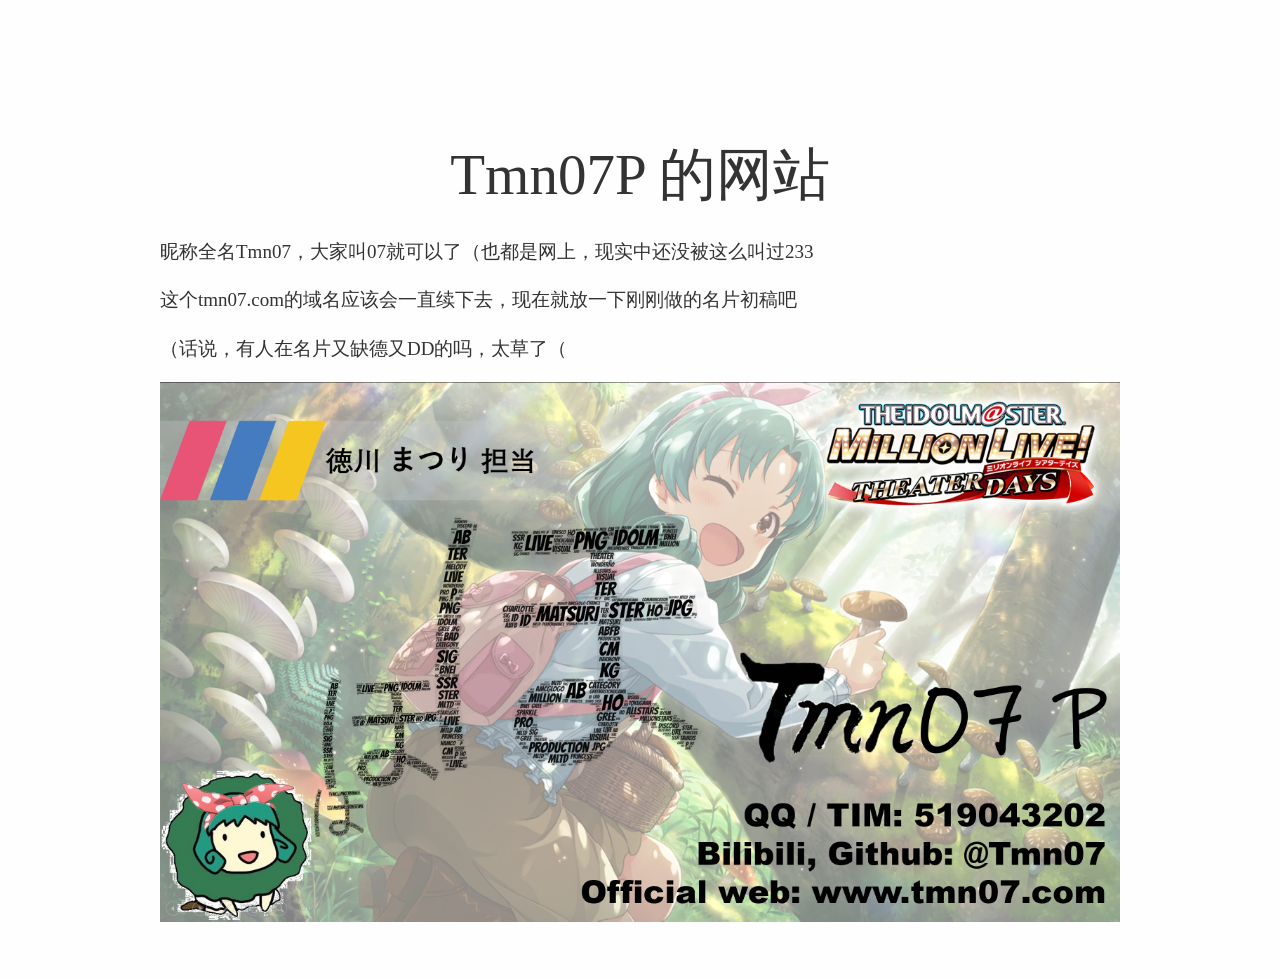
==== index.html @ e7d02a07 "about Tmn07P" ====
<!doctype html>
<html>
<head>
<meta charset='UTF-8'><meta name='viewport' content='width=device-width initial-scale=1'>
<title>README</title><style type='text/css'>html {overflow-x: initial !important;}:root { --bg-color:#ffffff; --text-color:#333333; --select-text-bg-color:#B5D6FC; --select-text-font-color:auto; --monospace:"Lucida Console",Consolas,"Courier",monospace; }
html { font-size: 14px; background-color: var(--bg-color); color: var(--text-color); font-family: "Helvetica Neue", Helvetica, Arial, sans-serif; -webkit-font-smoothing: antialiased; }
body { margin: 0px; padding: 0px; height: auto; bottom: 0px; top: 0px; left: 0px; right: 0px; font-size: 1rem; line-height: 1.42857; overflow-x: hidden; background: inherit; }
iframe { margin: auto; }
a.url { word-break: break-all; }
a:active, a:hover { outline: 0px; }
.in-text-selection, ::selection { text-shadow: none; background: var(--select-text-bg-color); color: var(--select-text-font-color); }
#write { margin: 0px auto; height: auto; width: inherit; word-break: normal; word-wrap: break-word; position: relative; white-space: normal; overflow-x: visible; padding-top: 40px; }
#write.first-line-indent p { text-indent: 2em; }
#write.first-line-indent li p, #write.first-line-indent p * { text-indent: 0px; }
#write.first-line-indent li { margin-left: 2em; }
.for-image #write { padding-left: 8px; padding-right: 8px; }
body.typora-export { padding-left: 30px; padding-right: 30px; }
.typora-export .footnote-line, .typora-export li, .typora-export p { white-space: pre-wrap; }
@media screen and (max-width: 500px) {
  body.typora-export { padding-left: 0px; padding-right: 0px; }
  .CodeMirror-sizer { margin-left: 0px !important; }
  .CodeMirror-gutters { display: none !important; }
}
#write li > figure:first-child { margin-top: -20px; }
#write ol, #write ul { position: relative; }
img { max-width: 100%; vertical-align: middle; }
button, input, select, textarea { color: inherit; font-style: inherit; font-variant: inherit; font-weight: inherit; font-stretch: inherit; font-size: inherit; line-height: inherit; font-family: inherit; }
input[type="checkbox"], input[type="radio"] { line-height: normal; padding: 0px; }
*, ::after, ::before { box-sizing: border-box; }
#write h1, #write h2, #write h3, #write h4, #write h5, #write h6, #write p, #write pre { width: inherit; }
#write h1, #write h2, #write h3, #write h4, #write h5, #write h6, #write p { position: relative; }
h1, h2, h3, h4, h5, h6 { break-after: avoid-page; break-inside: avoid; orphans: 2; }
p { orphans: 4; }
h1 { font-size: 2rem; }
h2 { font-size: 1.8rem; }
h3 { font-size: 1.6rem; }
h4 { font-size: 1.4rem; }
h5 { font-size: 1.2rem; }
h6 { font-size: 1rem; }
.md-math-block, .md-rawblock, h1, h2, h3, h4, h5, h6, p { margin-top: 1rem; margin-bottom: 1rem; }
.hidden { display: none; }
.md-blockmeta { color: rgb(204, 204, 204); font-weight: 700; font-style: italic; }
a { cursor: pointer; }
sup.md-footnote { padding: 2px 4px; background-color: rgba(238, 238, 238, 0.7); color: rgb(85, 85, 85); border-radius: 4px; cursor: pointer; }
sup.md-footnote a, sup.md-footnote a:hover { color: inherit; text-transform: inherit; text-decoration: inherit; }
#write input[type="checkbox"] { cursor: pointer; width: inherit; height: inherit; }
figure { overflow-x: auto; margin: 1.2em 0px; max-width: calc(100% + 16px); padding: 0px; }
figure > table { margin: 0px !important; }
tr { break-inside: avoid; break-after: auto; }
thead { display: table-header-group; }
table { border-collapse: collapse; border-spacing: 0px; width: 100%; overflow: auto; break-inside: auto; text-align: left; }
table.md-table td { min-width: 32px; }
.CodeMirror-gutters { border-right: 0px; background-color: inherit; }
.CodeMirror { text-align: left; }
.CodeMirror-placeholder { opacity: 0.3; }
.CodeMirror pre { padding: 0px 4px; }
.CodeMirror-lines { padding: 0px; }
div.hr:focus { cursor: none; }
#write pre { white-space: pre-wrap; }
#write.fences-no-line-wrapping pre { white-space: pre; }
#write pre.ty-contain-cm { white-space: normal; }
.CodeMirror-gutters { margin-right: 4px; }
.md-fences { font-size: 0.9rem; display: block; break-inside: avoid; text-align: left; overflow: visible; white-space: pre; background: inherit; position: relative !important; }
.md-diagram-panel { width: 100%; margin-top: 10px; text-align: center; padding-top: 0px; padding-bottom: 8px; overflow-x: auto; }
#write .md-fences.mock-cm { white-space: pre-wrap; }
.md-fences.md-fences-with-lineno { padding-left: 0px; }
#write.fences-no-line-wrapping .md-fences.mock-cm { white-space: pre; overflow-x: auto; }
.md-fences.mock-cm.md-fences-with-lineno { padding-left: 8px; }
.CodeMirror-line, twitterwidget { break-inside: avoid; }
.footnotes { opacity: 0.8; font-size: 0.9rem; margin-top: 1em; margin-bottom: 1em; }
.footnotes + .footnotes { margin-top: 0px; }
.md-reset { margin: 0px; padding: 0px; border: 0px; outline: 0px; vertical-align: top; background: 0px 0px; text-decoration: none; text-shadow: none; float: none; position: static; width: auto; height: auto; white-space: nowrap; cursor: inherit; -webkit-tap-highlight-color: transparent; line-height: normal; font-weight: 400; text-align: left; box-sizing: content-box; direction: ltr; }
li div { padding-top: 0px; }
blockquote { margin: 1rem 0px; }
li .mathjax-block, li p { margin: 0.5rem 0px; }
li { margin: 0px; position: relative; }
blockquote > :last-child { margin-bottom: 0px; }
blockquote > :first-child, li > :first-child { margin-top: 0px; }
.footnotes-area { color: rgb(136, 136, 136); margin-top: 0.714rem; padding-bottom: 0.143rem; white-space: normal; }
#write .footnote-line { white-space: pre-wrap; }
@media print {
  body, html { border: 1px solid transparent; height: 99%; break-after: avoid; break-before: avoid; }
  #write { margin-top: 0px; padding-top: 0px; border-color: transparent !important; }
  .typora-export * { -webkit-print-color-adjust: exact; }
  html.blink-to-pdf { font-size: 13px; }
  .typora-export #write { padding-left: 32px; padding-right: 32px; padding-bottom: 0px; break-after: avoid; }
  .typora-export #write::after { height: 0px; }
  @page { margin: 20mm 0px; }
}
.footnote-line { margin-top: 0.714em; font-size: 0.7em; }
a img, img a { cursor: pointer; }
pre.md-meta-block { font-size: 0.8rem; min-height: 0.8rem; white-space: pre-wrap; background: rgb(204, 204, 204); display: block; overflow-x: hidden; }
p > .md-image:only-child:not(.md-img-error) img, p > img:only-child { display: block; margin: auto; }
p > .md-image:only-child { display: inline-block; width: 100%; }
#write .MathJax_Display { margin: 0.8em 0px 0px; }
.md-math-block { width: 100%; }
.md-math-block:not(:empty)::after { display: none; }
[contenteditable="true"]:active, [contenteditable="true"]:focus { outline: 0px; box-shadow: none; }
.md-task-list-item { position: relative; list-style-type: none; }
.task-list-item.md-task-list-item { padding-left: 0px; }
.md-task-list-item > input { position: absolute; top: 0px; left: 0px; margin-left: -1.2em; margin-top: calc(1em - 10px); }
.math { font-size: 1rem; }
.md-toc { min-height: 3.58rem; position: relative; font-size: 0.9rem; border-radius: 10px; }
.md-toc-content { position: relative; margin-left: 0px; }
.md-toc-content::after, .md-toc::after { display: none; }
.md-toc-item { display: block; color: rgb(65, 131, 196); }
.md-toc-item a { text-decoration: none; }
.md-toc-inner:hover { text-decoration: underline; }
.md-toc-inner { display: inline-block; cursor: pointer; }
.md-toc-h1 .md-toc-inner { margin-left: 0px; font-weight: 700; }
.md-toc-h2 .md-toc-inner { margin-left: 2em; }
.md-toc-h3 .md-toc-inner { margin-left: 4em; }
.md-toc-h4 .md-toc-inner { margin-left: 6em; }
.md-toc-h5 .md-toc-inner { margin-left: 8em; }
.md-toc-h6 .md-toc-inner { margin-left: 10em; }
@media screen and (max-width: 48em) {
  .md-toc-h3 .md-toc-inner { margin-left: 3.5em; }
  .md-toc-h4 .md-toc-inner { margin-left: 5em; }
  .md-toc-h5 .md-toc-inner { margin-left: 6.5em; }
  .md-toc-h6 .md-toc-inner { margin-left: 8em; }
}
a.md-toc-inner { font-size: inherit; font-style: inherit; font-weight: inherit; line-height: inherit; }
.footnote-line a:not(.reversefootnote) { color: inherit; }
.md-attr { display: none; }
.md-fn-count::after { content: "."; }
code, pre, samp, tt { font-family: var(--monospace); }
kbd { margin: 0px 0.1em; padding: 0.1em 0.6em; font-size: 0.8em; color: rgb(36, 39, 41); background: rgb(255, 255, 255); border: 1px solid rgb(173, 179, 185); border-radius: 3px; box-shadow: rgba(12, 13, 14, 0.2) 0px 1px 0px, rgb(255, 255, 255) 0px 0px 0px 2px inset; white-space: nowrap; vertical-align: middle; }
.md-comment { color: rgb(162, 127, 3); opacity: 0.8; font-family: var(--monospace); }
code { text-align: left; vertical-align: initial; }
a.md-print-anchor { white-space: pre !important; border-width: initial !important; border-style: none !important; border-color: initial !important; display: inline-block !important; position: absolute !important; width: 1px !important; right: 0px !important; outline: 0px !important; background: 0px 0px !important; text-decoration: initial !important; text-shadow: initial !important; }
.md-inline-math .MathJax_SVG .noError { display: none !important; }
.html-for-mac .inline-math-svg .MathJax_SVG { vertical-align: 0.2px; }
.md-math-block .MathJax_SVG_Display { text-align: center; margin: 0px; position: relative; text-indent: 0px; max-width: none; max-height: none; min-height: 0px; min-width: 100%; width: auto; overflow-y: hidden; display: block !important; }
.MathJax_SVG_Display, .md-inline-math .MathJax_SVG_Display { width: auto; margin: inherit; display: inline-block !important; }
.MathJax_SVG .MJX-monospace { font-family: var(--monospace); }
.MathJax_SVG .MJX-sans-serif { font-family: sans-serif; }
.MathJax_SVG { display: inline; font-style: normal; font-weight: 400; line-height: normal; zoom: 90%; text-indent: 0px; text-align: left; text-transform: none; letter-spacing: normal; word-spacing: normal; word-wrap: normal; white-space: nowrap; float: none; direction: ltr; max-width: none; max-height: none; min-width: 0px; min-height: 0px; border: 0px; padding: 0px; margin: 0px; }
.MathJax_SVG * { transition: none; }
.MathJax_SVG_Display svg { vertical-align: middle !important; margin-bottom: 0px !important; }
.os-windows.monocolor-emoji .md-emoji { font-family: "Segoe UI Symbol", sans-serif; }
.md-diagram-panel > svg { max-width: 100%; }
[lang="mermaid"] svg, [lang="flow"] svg { max-width: 100%; }
[lang="mermaid"] .node text { font-size: 1rem; }
table tr th { border-bottom: 0px; }
video { max-width: 100%; display: block; margin: 0px auto; }
iframe { max-width: 100%; width: 100%; border: none; }
.highlight td, .highlight tr { border: 0px; }


html { font-size: 19px; }
html, body { margin: auto; background: rgb(254, 254, 254); }
body { font-family: Vollkorn, Palatino, Times; color: rgb(51, 51, 51); line-height: 1.4; text-align: justify; }
#write { max-width: 960px; margin: 0px auto 2em; line-height: 1.53; padding-top: 40px; }
#write > h1:first-child, h1 { margin-top: 1.6em; font-weight: normal; }
h1 { font-size: 3em; }
h2 { margin-top: 2em; font-weight: normal; }
h3 { font-weight: normal; font-style: italic; margin-top: 3em; }
h1, h2, h3 { text-align: center; }
h2::after { border-bottom: 1px solid rgb(47, 47, 47); content: ""; width: 100px; display: block; margin: 0px auto; height: 1px; }
h1 + h2, h2 + h3 { margin-top: 0.83em; }
p, .mathjax-block { margin-top: 0px; }
ul { list-style: square; padding-left: 1.2em; }
ol { padding-left: 1.2em; }
blockquote { margin-left: 1em; padding-left: 1em; border-left: 1px solid rgb(221, 221, 221); }
code, pre { font-family: Consolas, Menlo, Monaco, monospace, serif; font-size: 0.9em; background: white; }
.md-fences { margin-left: 1em; padding-left: 1em; border: 1px solid rgb(221, 221, 221); padding-bottom: 8px; padding-top: 6px; margin-bottom: 1.5em; }
a { color: rgb(36, 132, 193); text-decoration: none; }
a:hover { text-decoration: underline; }
a img { border: none; }
h1 a, h1 a:hover { color: rgb(51, 51, 51); text-decoration: none; }
hr { color: rgb(221, 221, 221); height: 1px; margin: 2em 0px; border-top: 1px solid rgb(221, 221, 221); border-bottom: none; border-left: 0px; border-right: 0px; }
.ty-table-edit { background: rgb(237, 237, 237); padding-top: 4px; }
table { margin-bottom: 1.33333rem; }
table th, table td { padding: 8px; line-height: 1.33333rem; vertical-align: top; border-top: 1px solid rgb(221, 221, 221); }
table th { font-weight: bold; }
table thead th { vertical-align: bottom; }
table caption + thead tr:first-child th, table caption + thead tr:first-child td, table colgroup + thead tr:first-child th, table colgroup + thead tr:first-child td, table thead:first-child tr:first-child th, table thead:first-child tr:first-child td { border-top: 0px; }
table tbody + tbody { border-top: 2px solid rgb(221, 221, 221); }
.task-list { padding: 0px; }
.md-task-list-item { padding-left: 1.6rem; }
.md-task-list-item > input::before { content: "√"; display: inline-block; width: 1.33333rem; height: 1.6rem; vertical-align: middle; text-align: center; color: rgb(221, 221, 221); background-color: rgb(254, 254, 254); }
.md-task-list-item > input:checked::before, .md-task-list-item > input[checked]::before { color: inherit; }
.md-tag { color: inherit; font-style: inherit; font-variant: inherit; font-weight: inherit; font-stretch: inherit; font-size: inherit; line-height: inherit; font-family: inherit; }
#write pre.md-meta-block { min-height: 35px; padding: 0.5em 1em; }
#write pre.md-meta-block { white-space: pre; background: rgb(248, 248, 248); border-width: 0px 30px; border-top-style: initial; border-bottom-style: initial; border-top-color: initial; border-bottom-color: initial; border-image: initial; color: rgb(153, 153, 153); width: 100vw; max-width: calc(100% + 60px); margin-left: -30px; border-left-style: solid; border-left-color: rgb(248, 248, 248); border-right-style: solid; border-right-color: rgb(248, 248, 248); margin-bottom: 2em; margin-top: -1.33333rem; padding-top: 26px; padding-bottom: 10px; line-height: 1.8em; font-size: 0.76em; padding-left: 0px; }
.md-img-error.md-image > .md-meta { vertical-align: bottom; }
#write > h5.md-focus::before { top: 2px; }
.md-toc { margin-top: 40px; }
.md-toc-content { padding-bottom: 20px; }
.outline-expander::before { color: inherit; font-size: 14px; top: auto; content: ""; font-family: FontAwesome; }
.outline-expander:hover::before, .outline-item-open > .outline-item > .outline-expander::before { content: ""; }
#typora-source { font-family: Courier, monospace; color: rgb(106, 106, 106); }
.html-for-mac #typora-sidebar { box-shadow: rgba(0, 0, 0, 0.176) 0px 6px 12px; }
.cm-s-typora-default .cm-header, .cm-s-typora-default .cm-property, .CodeMirror.cm-s-typora-default div.CodeMirror-cursor { color: rgb(66, 139, 202); }
.cm-s-typora-default .cm-atom, .cm-s-typora-default .cm-number { color: rgb(119, 119, 119); }
.typora-node .file-list-item-parent-loc, .typora-node .file-list-item-time, .typora-node .file-list-item-summary { font-family: arial, sans-serif; }
.md-task-list-item > input { margin-left: -1.3em; margin-top: calc(1rem - 12px); }
.md-mathjax-midline { background: rgb(250, 250, 250); }
.md-fences .code-tooltip { bottom: -2em !important; }
.dropdown-menu .divider { border-color: rgb(229, 229, 229); }





 .typora-export li, .typora-export p, .typora-export,  .footnote-line {white-space: normal;} 
</style>
</head>
<body class='typora-export os-windows' >
<div  id='write'  class = 'is-node'><h1><a name='header-n0' class='md-header-anchor '></a>Tmn07P 的网站</h1><p>昵称全名Tmn07，大家叫07就可以了（也都是网上，现实中还没被这么叫过233</p><p>这个tmn07.com的域名应该会一直续下去，现在就放一下刚刚做的名片初稿吧</p><p>（话说，有人在名片又缺德又DD的吗，太草了（</p><p><img src='./0.png' alt='' referrerPolicy='no-referrer' /></p><p><img src='./1.png' alt='' referrerPolicy='no-referrer' /></p></div>
</body>
</html>
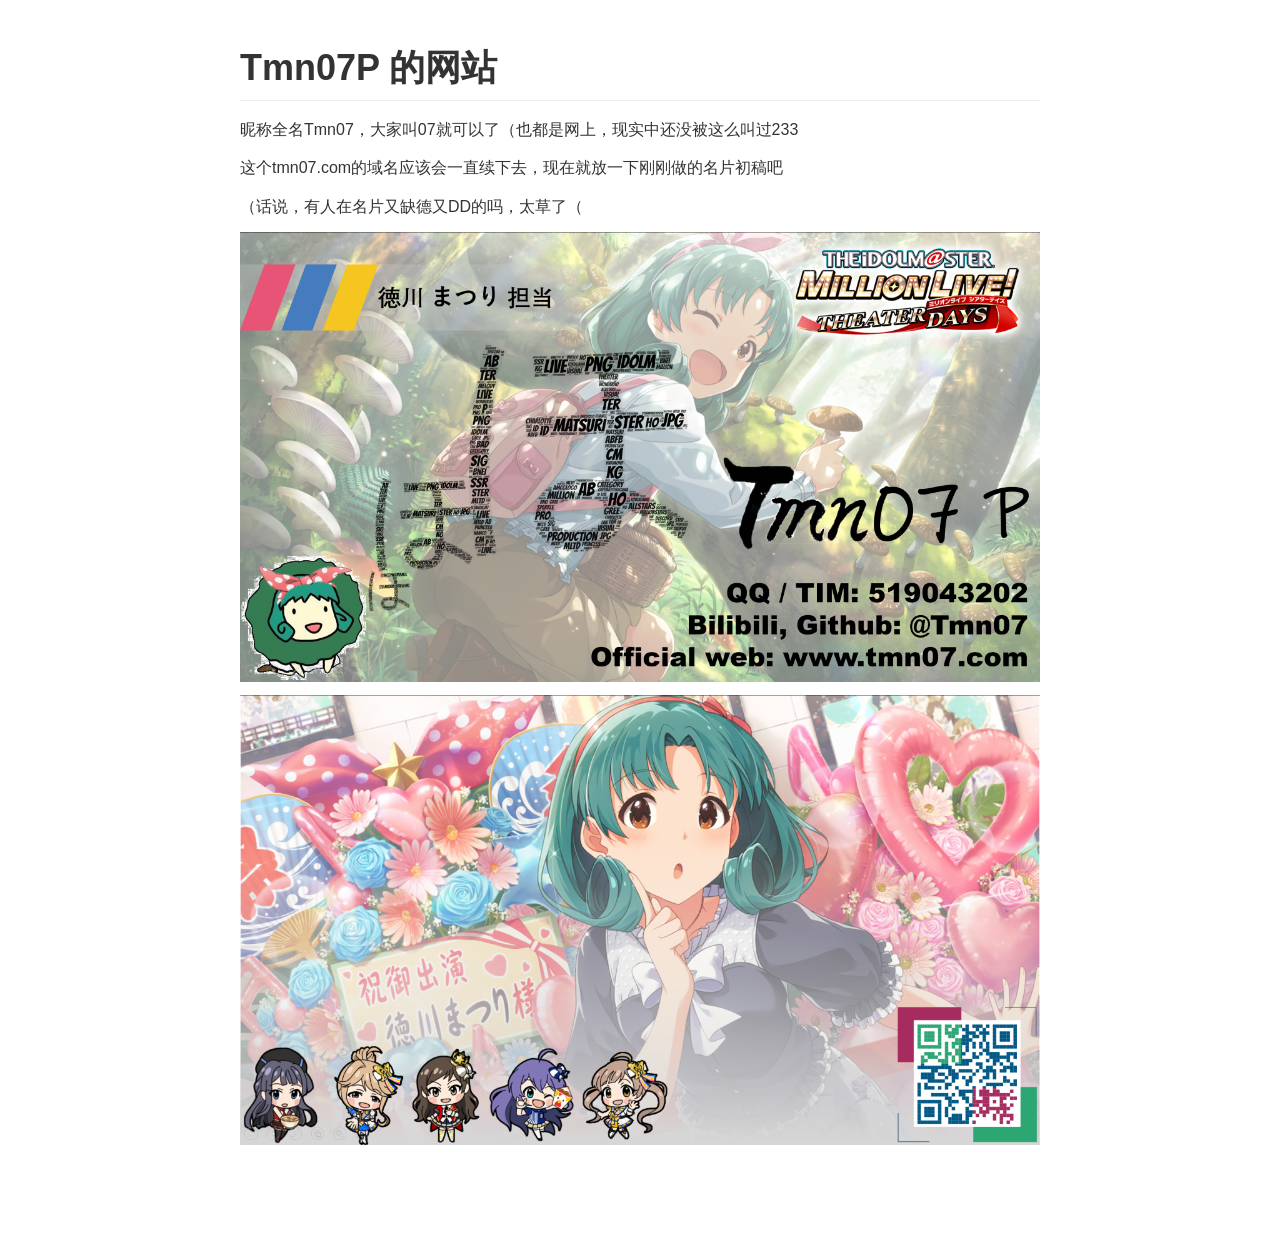
==== commit 5ec803bf: "edit img size and html style" ====
--- a/index.html
+++ b/index.html
@@ -2,7 +2,7 @@
 <html>
 <head>
 <meta charset='UTF-8'><meta name='viewport' content='width=device-width initial-scale=1'>
-<title>README</title><style type='text/css'>html {overflow-x: initial !important;}:root { --bg-color:#ffffff; --text-color:#333333; --select-text-bg-color:#B5D6FC; --select-text-font-color:auto; --monospace:"Lucida Console",Consolas,"Courier",monospace; }
+<title>README</title><link href='https://fonts.loli.net/css?family=Open+Sans:400italic,700italic,700,400&subset=latin,latin-ext' rel='stylesheet' type='text/css' /><style type='text/css'>html {overflow-x: initial !important;}:root { --bg-color:#ffffff; --text-color:#333333; --select-text-bg-color:#B5D6FC; --select-text-font-color:auto; --monospace:"Lucida Console",Consolas,"Courier",monospace; }
 html { font-size: 14px; background-color: var(--bg-color); color: var(--text-color); font-family: "Helvetica Neue", Helvetica, Arial, sans-serif; -webkit-font-smoothing: antialiased; }
 body { margin: 0px; padding: 0px; height: auto; bottom: 0px; top: 0px; left: 0px; right: 0px; font-size: 1rem; line-height: 1.42857; overflow-x: hidden; background: inherit; }
 iframe { margin: auto; }
@@ -147,56 +147,78 @@
 .highlight td, .highlight tr { border: 0px; }
 
 
-html { font-size: 19px; }
-html, body { margin: auto; background: rgb(254, 254, 254); }
-body { font-family: Vollkorn, Palatino, Times; color: rgb(51, 51, 51); line-height: 1.4; text-align: justify; }
-#write { max-width: 960px; margin: 0px auto 2em; line-height: 1.53; padding-top: 40px; }
-#write > h1:first-child, h1 { margin-top: 1.6em; font-weight: normal; }
-h1 { font-size: 3em; }
-h2 { margin-top: 2em; font-weight: normal; }
-h3 { font-weight: normal; font-style: italic; margin-top: 3em; }
-h1, h2, h3 { text-align: center; }
-h2::after { border-bottom: 1px solid rgb(47, 47, 47); content: ""; width: 100px; display: block; margin: 0px auto; height: 1px; }
-h1 + h2, h2 + h3 { margin-top: 0.83em; }
-p, .mathjax-block { margin-top: 0px; }
-ul { list-style: square; padding-left: 1.2em; }
-ol { padding-left: 1.2em; }
-blockquote { margin-left: 1em; padding-left: 1em; border-left: 1px solid rgb(221, 221, 221); }
-code, pre { font-family: Consolas, Menlo, Monaco, monospace, serif; font-size: 0.9em; background: white; }
-.md-fences { margin-left: 1em; padding-left: 1em; border: 1px solid rgb(221, 221, 221); padding-bottom: 8px; padding-top: 6px; margin-bottom: 1.5em; }
-a { color: rgb(36, 132, 193); text-decoration: none; }
-a:hover { text-decoration: underline; }
-a img { border: none; }
-h1 a, h1 a:hover { color: rgb(51, 51, 51); text-decoration: none; }
-hr { color: rgb(221, 221, 221); height: 1px; margin: 2em 0px; border-top: 1px solid rgb(221, 221, 221); border-bottom: none; border-left: 0px; border-right: 0px; }
-.ty-table-edit { background: rgb(237, 237, 237); padding-top: 4px; }
-table { margin-bottom: 1.33333rem; }
-table th, table td { padding: 8px; line-height: 1.33333rem; vertical-align: top; border-top: 1px solid rgb(221, 221, 221); }
-table th { font-weight: bold; }
-table thead th { vertical-align: bottom; }
-table caption + thead tr:first-child th, table caption + thead tr:first-child td, table colgroup + thead tr:first-child th, table colgroup + thead tr:first-child td, table thead:first-child tr:first-child th, table thead:first-child tr:first-child td { border-top: 0px; }
-table tbody + tbody { border-top: 2px solid rgb(221, 221, 221); }
-.task-list { padding: 0px; }
-.md-task-list-item { padding-left: 1.6rem; }
-.md-task-list-item > input::before { content: "√"; display: inline-block; width: 1.33333rem; height: 1.6rem; vertical-align: middle; text-align: center; color: rgb(221, 221, 221); background-color: rgb(254, 254, 254); }
-.md-task-list-item > input:checked::before, .md-task-list-item > input[checked]::before { color: inherit; }
-.md-tag { color: inherit; font-style: inherit; font-variant: inherit; font-weight: inherit; font-stretch: inherit; font-size: inherit; line-height: inherit; font-family: inherit; }
-#write pre.md-meta-block { min-height: 35px; padding: 0.5em 1em; }
-#write pre.md-meta-block { white-space: pre; background: rgb(248, 248, 248); border-width: 0px 30px; border-top-style: initial; border-bottom-style: initial; border-top-color: initial; border-bottom-color: initial; border-image: initial; color: rgb(153, 153, 153); width: 100vw; max-width: calc(100% + 60px); margin-left: -30px; border-left-style: solid; border-left-color: rgb(248, 248, 248); border-right-style: solid; border-right-color: rgb(248, 248, 248); margin-bottom: 2em; margin-top: -1.33333rem; padding-top: 26px; padding-bottom: 10px; line-height: 1.8em; font-size: 0.76em; padding-left: 0px; }
-.md-img-error.md-image > .md-meta { vertical-align: bottom; }
-#write > h5.md-focus::before { top: 2px; }
-.md-toc { margin-top: 40px; }
-.md-toc-content { padding-bottom: 20px; }
-.outline-expander::before { color: inherit; font-size: 14px; top: auto; content: ""; font-family: FontAwesome; }
-.outline-expander:hover::before, .outline-item-open > .outline-item > .outline-expander::before { content: ""; }
-#typora-source { font-family: Courier, monospace; color: rgb(106, 106, 106); }
-.html-for-mac #typora-sidebar { box-shadow: rgba(0, 0, 0, 0.176) 0px 6px 12px; }
-.cm-s-typora-default .cm-header, .cm-s-typora-default .cm-property, .CodeMirror.cm-s-typora-default div.CodeMirror-cursor { color: rgb(66, 139, 202); }
-.cm-s-typora-default .cm-atom, .cm-s-typora-default .cm-number { color: rgb(119, 119, 119); }
-.typora-node .file-list-item-parent-loc, .typora-node .file-list-item-time, .typora-node .file-list-item-summary { font-family: arial, sans-serif; }
-.md-task-list-item > input { margin-left: -1.3em; margin-top: calc(1rem - 12px); }
+:root { --side-bar-bg-color: #fafafa; --control-text-color: #777; }
+@font-face { font-family: "Open Sans"; font-style: normal; font-weight: normal; src: local("Open Sans Regular"), url("./github/400.woff") format("woff"); }
+@font-face { font-family: "Open Sans"; font-style: italic; font-weight: normal; src: local("Open Sans Italic"), url("./github/400i.woff") format("woff"); }
+@font-face { font-family: "Open Sans"; font-style: normal; font-weight: bold; src: local("Open Sans Bold"), url("./github/700.woff") format("woff"); }
+@font-face { font-family: "Open Sans"; font-style: italic; font-weight: bold; src: local("Open Sans Bold Italic"), url("./github/700i.woff") format("woff"); }
+html { font-size: 16px; }
+body { font-family: "Open Sans", "Clear Sans", "Helvetica Neue", Helvetica, Arial, sans-serif; color: rgb(51, 51, 51); line-height: 1.6; }
+#write { max-width: 860px; margin: 0px auto; padding: 30px 30px 100px; }
+#write > ul:first-child, #write > ol:first-child { margin-top: 30px; }
+a { color: rgb(65, 131, 196); }
+h1, h2, h3, h4, h5, h6 { position: relative; margin-top: 1rem; margin-bottom: 1rem; font-weight: bold; line-height: 1.4; cursor: text; }
+h1:hover a.anchor, h2:hover a.anchor, h3:hover a.anchor, h4:hover a.anchor, h5:hover a.anchor, h6:hover a.anchor { text-decoration: none; }
+h1 tt, h1 code { font-size: inherit; }
+h2 tt, h2 code { font-size: inherit; }
+h3 tt, h3 code { font-size: inherit; }
+h4 tt, h4 code { font-size: inherit; }
+h5 tt, h5 code { font-size: inherit; }
+h6 tt, h6 code { font-size: inherit; }
+h1 { padding-bottom: 0.3em; font-size: 2.25em; line-height: 1.2; border-bottom: 1px solid rgb(238, 238, 238); }
+h2 { padding-bottom: 0.3em; font-size: 1.75em; line-height: 1.225; border-bottom: 1px solid rgb(238, 238, 238); }
+h3 { font-size: 1.5em; line-height: 1.43; }
+h4 { font-size: 1.25em; }
+h5 { font-size: 1em; }
+h6 { font-size: 1em; color: rgb(119, 119, 119); }
+p, blockquote, ul, ol, dl, table { margin: 0.8em 0px; }
+li > ol, li > ul { margin: 0px; }
+hr { height: 2px; padding: 0px; margin: 16px 0px; background-color: rgb(231, 231, 231); border: 0px none; overflow: hidden; box-sizing: content-box; }
+li p.first { display: inline-block; }
+ul, ol { padding-left: 30px; }
+ul:first-child, ol:first-child { margin-top: 0px; }
+ul:last-child, ol:last-child { margin-bottom: 0px; }
+blockquote { border-left: 4px solid rgb(223, 226, 229); padding: 0px 15px; color: rgb(119, 119, 119); }
+blockquote blockquote { padding-right: 0px; }
+table { padding: 0px; word-break: initial; }
+table tr { border-top: 1px solid rgb(223, 226, 229); margin: 0px; padding: 0px; }
+table tr:nth-child(2n), thead { background-color: rgb(248, 248, 248); }
+table tr th { font-weight: bold; border-width: 1px 1px 0px; border-top-style: solid; border-right-style: solid; border-left-style: solid; border-top-color: rgb(223, 226, 229); border-right-color: rgb(223, 226, 229); border-left-color: rgb(223, 226, 229); border-image: initial; border-bottom-style: initial; border-bottom-color: initial; text-align: left; margin: 0px; padding: 6px 13px; }
+table tr td { border: 1px solid rgb(223, 226, 229); text-align: left; margin: 0px; padding: 6px 13px; }
+table tr th:first-child, table tr td:first-child { margin-top: 0px; }
+table tr th:last-child, table tr td:last-child { margin-bottom: 0px; }
+.CodeMirror-lines { padding-left: 4px; }
+.code-tooltip { box-shadow: rgba(0, 28, 36, 0.3) 0px 1px 1px 0px; border-top: 1px solid rgb(238, 242, 242); }
+.md-fences, code, tt { border: 1px solid rgb(231, 234, 237); background-color: rgb(248, 248, 248); border-radius: 3px; padding: 2px 4px 0px; font-size: 0.9em; }
+code { background-color: rgb(243, 244, 244); padding: 0px 2px; }
+.md-fences { margin-bottom: 15px; margin-top: 15px; padding: 8px 1em 6px; }
+.md-task-list-item > input { margin-left: -1.3em; }
+@media print {
+  html { font-size: 13px; }
+  table, pre { break-inside: avoid; }
+  pre { word-wrap: break-word; }
+}
+.md-fences { background-color: rgb(248, 248, 248); }
+#write pre.md-meta-block { padding: 1rem; font-size: 85%; line-height: 1.45; background-color: rgb(247, 247, 247); border: 0px; border-radius: 3px; color: rgb(119, 119, 119); margin-top: 0px !important; }
+.mathjax-block > .code-tooltip { bottom: 0.375rem; }
 .md-mathjax-midline { background: rgb(250, 250, 250); }
-.md-fences .code-tooltip { bottom: -2em !important; }
+#write > h3.md-focus::before { left: -1.5625rem; top: 0.375rem; }
+#write > h4.md-focus::before { left: -1.5625rem; top: 0.285714rem; }
+#write > h5.md-focus::before { left: -1.5625rem; top: 0.285714rem; }
+#write > h6.md-focus::before { left: -1.5625rem; top: 0.285714rem; }
+.md-image > .md-meta { border-radius: 3px; padding: 2px 0px 0px 4px; font-size: 0.9em; color: inherit; }
+.md-tag { color: rgb(167, 167, 167); opacity: 1; }
+.md-toc { margin-top: 20px; padding-bottom: 20px; }
+.sidebar-tabs { border-bottom: none; }
+#typora-quick-open { border: 1px solid rgb(221, 221, 221); background-color: rgb(248, 248, 248); }
+#typora-quick-open-item { background-color: rgb(250, 250, 250); border-color: rgb(254, 254, 254) rgb(229, 229, 229) rgb(229, 229, 229) rgb(238, 238, 238); border-style: solid; border-width: 1px; }
+.on-focus-mode blockquote { border-left-color: rgba(85, 85, 85, 0.12); }
+header, .context-menu, .megamenu-content, footer { font-family: "Segoe UI", Arial, sans-serif; }
+.file-node-content:hover .file-node-icon, .file-node-content:hover .file-node-open-state { visibility: visible; }
+.mac-seamless-mode #typora-sidebar { background-color: var(--side-bar-bg-color); }
+.md-lang { color: rgb(180, 101, 77); }
+.html-for-mac .context-menu { --item-hover-bg-color: #E6F0FE; }
+#md-notification .btn { border: 0px; }
 .dropdown-menu .divider { border-color: rgb(229, 229, 229); }
 
 
@@ -207,6 +229,6 @@
 </style>
 </head>
 <body class='typora-export os-windows' >
-<div  id='write'  class = 'is-node'><h1><a name='header-n0' class='md-header-anchor '></a>Tmn07P 的网站</h1><p>昵称全名Tmn07，大家叫07就可以了（也都是网上，现实中还没被这么叫过233</p><p>这个tmn07.com的域名应该会一直续下去，现在就放一下刚刚做的名片初稿吧</p><p>（话说，有人在名片又缺德又DD的吗，太草了（</p><p><img src='./0.png' alt='' referrerPolicy='no-referrer' /></p><p><img src='./1.png' alt='' referrerPolicy='no-referrer' /></p></div>
+<div  id='write'  class = 'is-node'><h1><a name='header-n0' class='md-header-anchor '></a>Tmn07P 的网站</h1><p>昵称全名Tmn07，大家叫07就可以了（也都是网上，现实中还没被这么叫过233</p><p>这个tmn07.com的域名应该会一直续下去，现在就放一下刚刚做的名片初稿吧</p><p>（话说，有人在名片又缺德又DD的吗，太草了（</p><p><img src='./0-small.png' alt='' referrerPolicy='no-referrer' /></p><p><img src='./1-small.png' alt='' referrerPolicy='no-referrer' /></p></div>
 </body>
 </html>
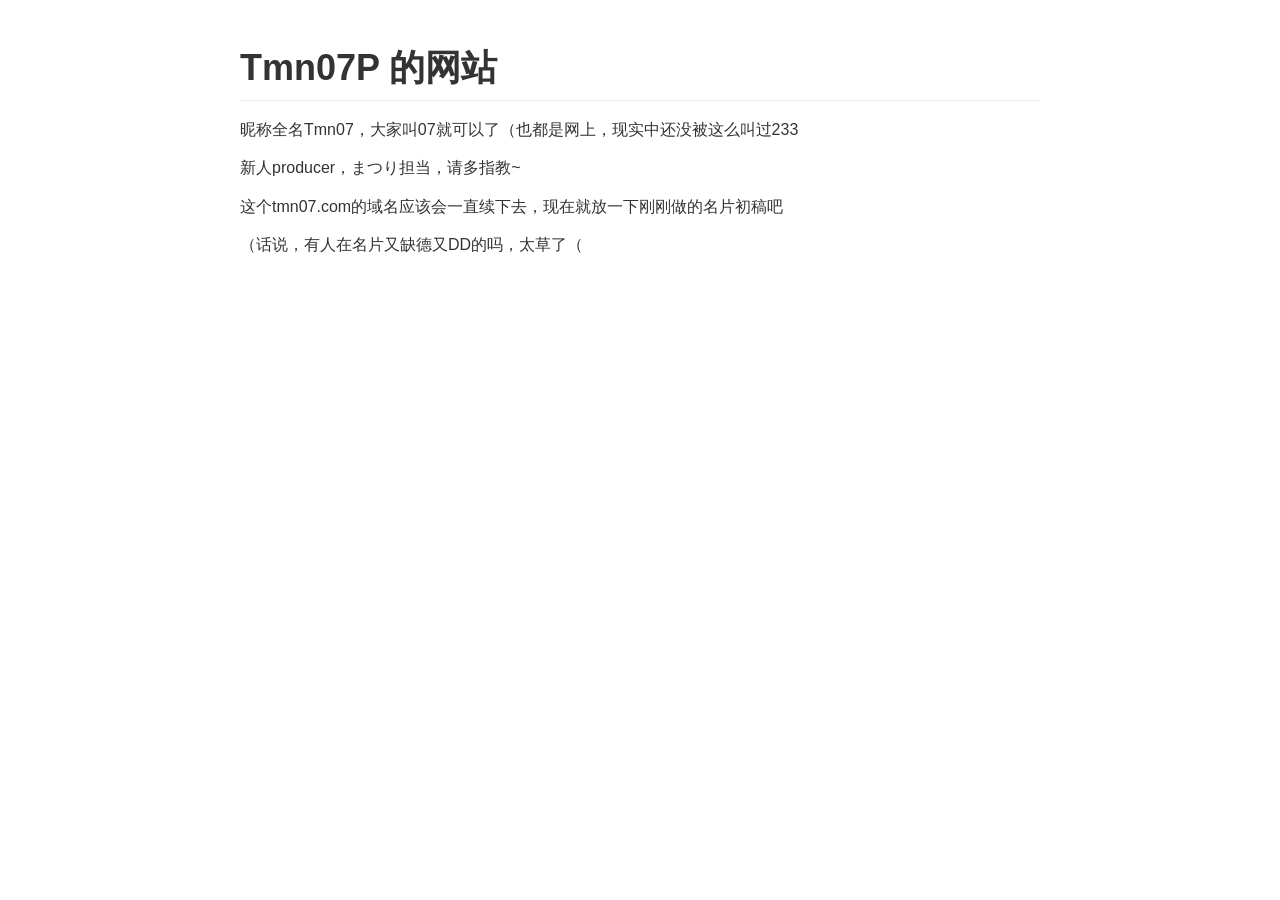
==== commit 7d45c491: "cdn img" ====
--- a/index.html
+++ b/index.html
@@ -229,6 +229,6 @@
 </style>
 </head>
 <body class='typora-export os-windows' >
-<div  id='write'  class = 'is-node'><h1><a name='header-n0' class='md-header-anchor '></a>Tmn07P 的网站</h1><p>昵称全名Tmn07，大家叫07就可以了（也都是网上，现实中还没被这么叫过233</p><p>这个tmn07.com的域名应该会一直续下去，现在就放一下刚刚做的名片初稿吧</p><p>（话说，有人在名片又缺德又DD的吗，太草了（</p><p><img src='./0-small.png' alt='' referrerPolicy='no-referrer' /></p><p><img src='./1-small.png' alt='' referrerPolicy='no-referrer' /></p></div>
+<div  id='write'  class = 'is-node'><h1><a name='header-n0' class='md-header-anchor '></a>Tmn07P 的网站</h1><p>昵称全名Tmn07，大家叫07就可以了（也都是网上，现实中还没被这么叫过233</p><p>新人producer，まつり担当，请多指教~</p><p>这个tmn07.com的域名应该会一直续下去，现在就放一下刚刚做的名片初稿吧</p><p>（话说，有人在名片又缺德又DD的吗，太草了（</p><p><img src='http://tmn07.com/0-small.png' alt='' referrerPolicy='no-referrer' /></p><p><img src='http://tmn07.com/1-small.png' alt='' referrerPolicy='no-referrer' /></p></div>
 </body>
 </html>
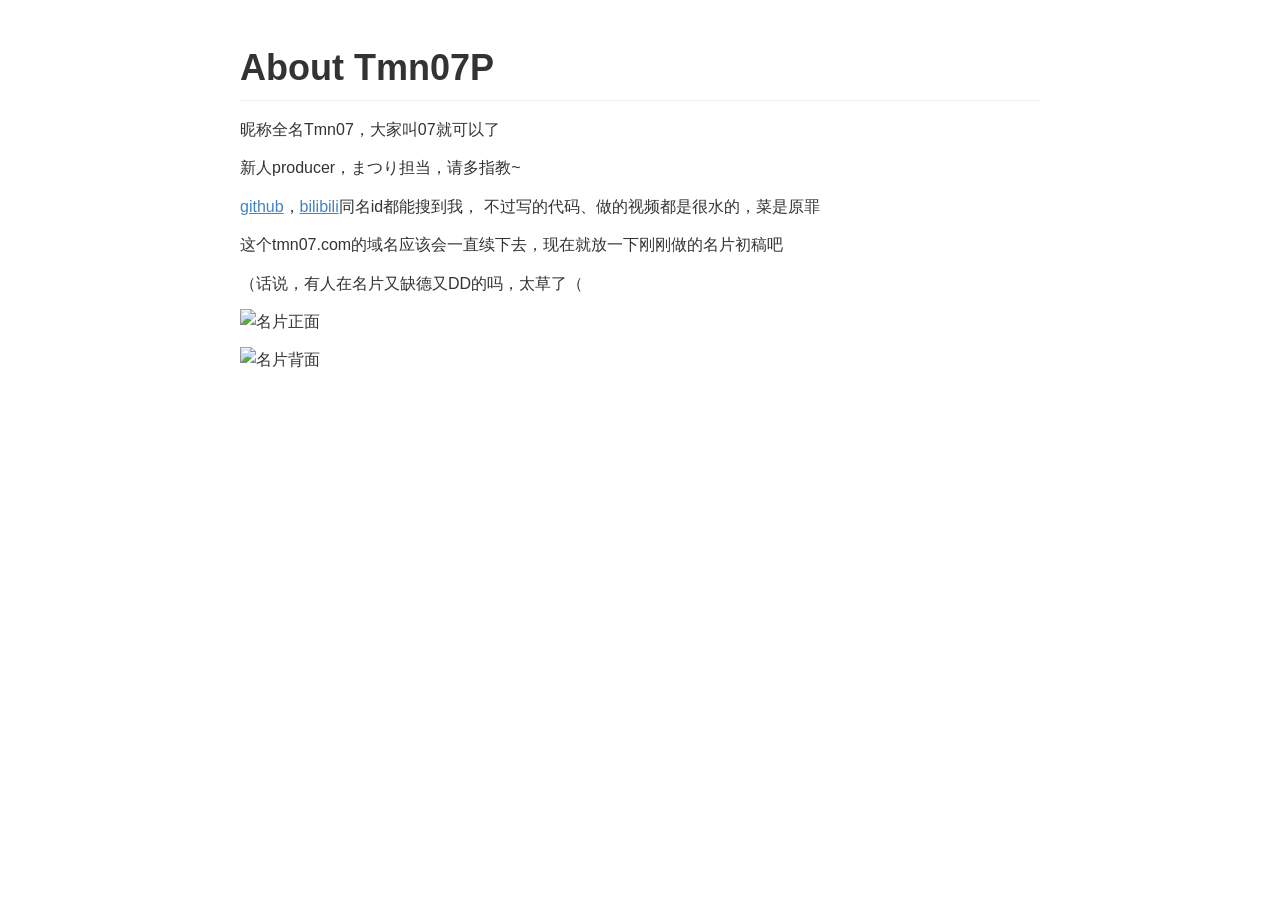
==== commit 9154a37b: "new namecard" ====
--- a/index.html
+++ b/index.html
@@ -229,6 +229,6 @@
 </style>
 </head>
 <body class='typora-export os-windows' >
-<div  id='write'  class = 'is-node'><h1><a name='header-n0' class='md-header-anchor '></a>Tmn07P 的网站</h1><p>昵称全名Tmn07，大家叫07就可以了（也都是网上，现实中还没被这么叫过233</p><p>新人producer，まつり担当，请多指教~</p><p>这个tmn07.com的域名应该会一直续下去，现在就放一下刚刚做的名片初稿吧</p><p>（话说，有人在名片又缺德又DD的吗，太草了（</p><p><img src='http://tmn07.com/0-small.png' alt='' referrerPolicy='no-referrer' /></p><p><img src='http://tmn07.com/1-small.png' alt='' referrerPolicy='no-referrer' /></p></div>
+<div  id='write'  class = 'is-node'><h1><a name='header-n0' class='md-header-anchor '></a>About Tmn07P</h1><p>昵称全名Tmn07，大家叫07就可以了</p><p>新人producer，まつり担当，请多指教~</p><p><a href='https://github.com/qq519043202'>github</a>，<a href='https://space.bilibili.com/8162825'>bilibili</a>同名id都能搜到我， 不过写的代码、做的视频都是很水的，菜是原罪</p><p>这个tmn07.com的域名应该会一直续下去，现在就放一下刚刚做的名片初稿吧</p><p>（话说，有人在名片又缺德又DD的吗，太草了（</p><p><img src='http://tmn07.com/p/0.jpg' alt='名片正面' referrerPolicy='no-referrer' /></p><p><img src='http://tmn07.com/p/1.jpg' alt='名片背面' referrerPolicy='no-referrer' /></p></div>
 </body>
 </html>
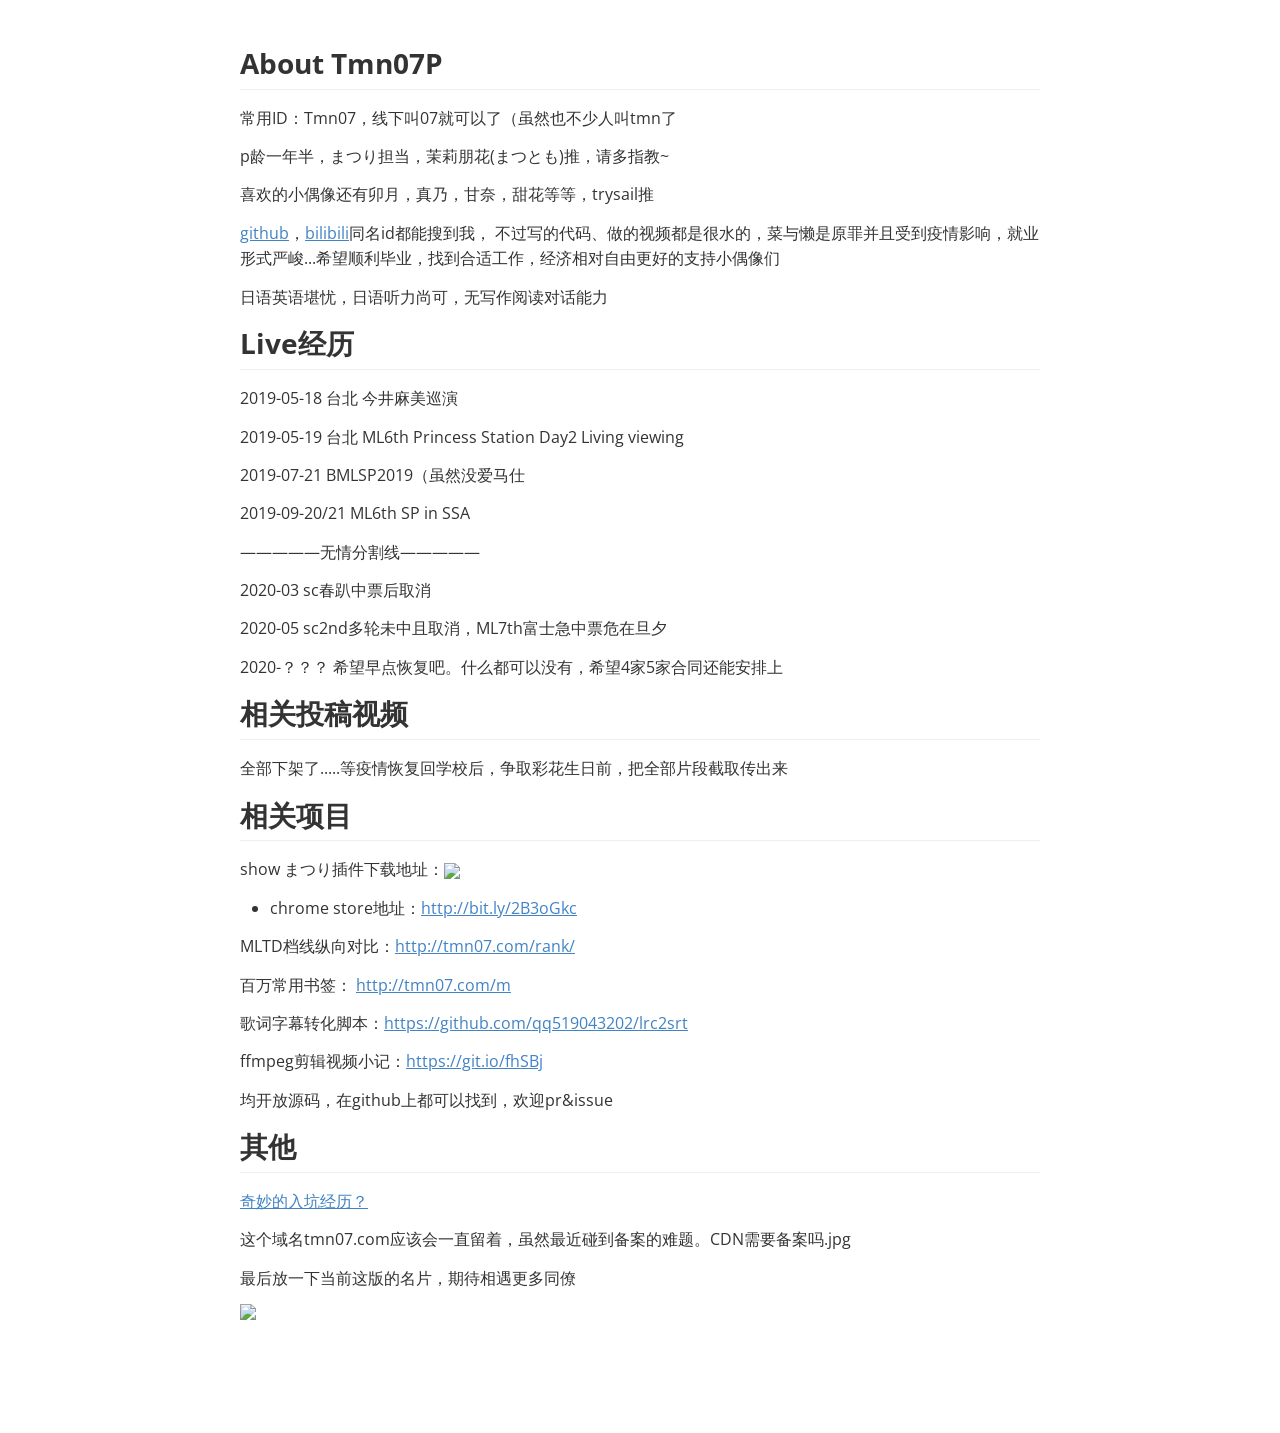
==== commit 0b1e0ab4: "update index" ====
--- a/index.html
+++ b/index.html
@@ -4,12 +4,12 @@
 <meta charset='UTF-8'><meta name='viewport' content='width=device-width initial-scale=1'>
 <title>README</title><link href='https://fonts.loli.net/css?family=Open+Sans:400italic,700italic,700,400&subset=latin,latin-ext' rel='stylesheet' type='text/css' /><style type='text/css'>html {overflow-x: initial !important;}:root { --bg-color:#ffffff; --text-color:#333333; --select-text-bg-color:#B5D6FC; --select-text-font-color:auto; --monospace:"Lucida Console",Consolas,"Courier",monospace; }
 html { font-size: 14px; background-color: var(--bg-color); color: var(--text-color); font-family: "Helvetica Neue", Helvetica, Arial, sans-serif; -webkit-font-smoothing: antialiased; }
-body { margin: 0px; padding: 0px; height: auto; bottom: 0px; top: 0px; left: 0px; right: 0px; font-size: 1rem; line-height: 1.42857; overflow-x: hidden; background: inherit; }
+body { margin: 0px; padding: 0px; height: auto; bottom: 0px; top: 0px; left: 0px; right: 0px; font-size: 1rem; line-height: 1.42857; overflow-x: hidden; background: inherit; tab-size: 4; }
 iframe { margin: auto; }
 a.url { word-break: break-all; }
 a:active, a:hover { outline: 0px; }
 .in-text-selection, ::selection { text-shadow: none; background: var(--select-text-bg-color); color: var(--select-text-font-color); }
-#write { margin: 0px auto; height: auto; width: inherit; word-break: normal; word-wrap: break-word; position: relative; white-space: normal; overflow-x: visible; padding-top: 40px; }
+#write { margin: 0px auto; height: auto; width: inherit; word-break: normal; overflow-wrap: break-word; position: relative; white-space: normal; overflow-x: visible; padding-top: 40px; }
 #write.first-line-indent p { text-indent: 2em; }
 #write.first-line-indent li p, #write.first-line-indent p * { text-indent: 0px; }
 #write.first-line-indent li { margin-left: 2em; }
@@ -18,17 +18,19 @@
 .typora-export .footnote-line, .typora-export li, .typora-export p { white-space: pre-wrap; }
 @media screen and (max-width: 500px) {
   body.typora-export { padding-left: 0px; padding-right: 0px; }
+  #write { padding-left: 20px; padding-right: 20px; }
   .CodeMirror-sizer { margin-left: 0px !important; }
   .CodeMirror-gutters { display: none !important; }
 }
-#write li > figure:first-child { margin-top: -20px; }
+#write li > figure:last-child { margin-bottom: 0.5rem; }
 #write ol, #write ul { position: relative; }
 img { max-width: 100%; vertical-align: middle; }
-button, input, select, textarea { color: inherit; font-style: inherit; font-variant: inherit; font-weight: inherit; font-stretch: inherit; font-size: inherit; line-height: inherit; font-family: inherit; }
+button, input, select, textarea { color: inherit; font: inherit; }
 input[type="checkbox"], input[type="radio"] { line-height: normal; padding: 0px; }
 *, ::after, ::before { box-sizing: border-box; }
 #write h1, #write h2, #write h3, #write h4, #write h5, #write h6, #write p, #write pre { width: inherit; }
 #write h1, #write h2, #write h3, #write h4, #write h5, #write h6, #write p { position: relative; }
+p { line-height: inherit; }
 h1, h2, h3, h4, h5, h6 { break-after: avoid-page; break-inside: avoid; orphans: 2; }
 p { orphans: 4; }
 h1 { font-size: 2rem; }
@@ -51,6 +53,7 @@
 table { border-collapse: collapse; border-spacing: 0px; width: 100%; overflow: auto; break-inside: auto; text-align: left; }
 table.md-table td { min-width: 32px; }
 .CodeMirror-gutters { border-right: 0px; background-color: inherit; }
+.CodeMirror-linenumber { user-select: none; }
 .CodeMirror { text-align: left; }
 .CodeMirror-placeholder { opacity: 0.3; }
 .CodeMirror pre { padding: 0px 4px; }
@@ -85,7 +88,6 @@
   html.blink-to-pdf { font-size: 13px; }
   .typora-export #write { padding-left: 32px; padding-right: 32px; padding-bottom: 0px; break-after: avoid; }
   .typora-export #write::after { height: 0px; }
-  @page { margin: 20mm 0px; }
 }
 .footnote-line { margin-top: 0.714em; font-size: 0.7em; }
 a img, img a { cursor: pointer; }
@@ -98,7 +100,7 @@
 [contenteditable="true"]:active, [contenteditable="true"]:focus { outline: 0px; box-shadow: none; }
 .md-task-list-item { position: relative; list-style-type: none; }
 .task-list-item.md-task-list-item { padding-left: 0px; }
-.md-task-list-item > input { position: absolute; top: 0px; left: 0px; margin-left: -1.2em; margin-top: calc(1em - 10px); }
+.md-task-list-item > input { position: absolute; top: 0px; left: 0px; margin-left: -1.2em; margin-top: calc(1em - 10px); border: none; }
 .math { font-size: 1rem; }
 .md-toc { min-height: 3.58rem; position: relative; font-size: 0.9rem; border-radius: 10px; }
 .md-toc-content { position: relative; margin-left: 0px; }
@@ -134,12 +136,12 @@
 .MathJax_SVG_Display, .md-inline-math .MathJax_SVG_Display { width: auto; margin: inherit; display: inline-block !important; }
 .MathJax_SVG .MJX-monospace { font-family: var(--monospace); }
 .MathJax_SVG .MJX-sans-serif { font-family: sans-serif; }
-.MathJax_SVG { display: inline; font-style: normal; font-weight: 400; line-height: normal; zoom: 90%; text-indent: 0px; text-align: left; text-transform: none; letter-spacing: normal; word-spacing: normal; word-wrap: normal; white-space: nowrap; float: none; direction: ltr; max-width: none; max-height: none; min-width: 0px; min-height: 0px; border: 0px; padding: 0px; margin: 0px; }
-.MathJax_SVG * { transition: none; }
-.MathJax_SVG_Display svg { vertical-align: middle !important; margin-bottom: 0px !important; }
+.MathJax_SVG { display: inline; font-style: normal; font-weight: 400; line-height: normal; zoom: 90%; text-indent: 0px; text-align: left; text-transform: none; letter-spacing: normal; word-spacing: normal; overflow-wrap: normal; white-space: nowrap; float: none; direction: ltr; max-width: none; max-height: none; min-width: 0px; min-height: 0px; border: 0px; padding: 0px; margin: 0px; }
+.MathJax_SVG * { transition: none 0s ease 0s; }
+.MathJax_SVG_Display svg { vertical-align: middle !important; margin-bottom: 0px !important; margin-top: 0px !important; }
 .os-windows.monocolor-emoji .md-emoji { font-family: "Segoe UI Symbol", sans-serif; }
 .md-diagram-panel > svg { max-width: 100%; }
-[lang="mermaid"] svg, [lang="flow"] svg { max-width: 100%; }
+[lang="mermaid"] svg, [lang="flow"] svg { max-width: 100%; height: auto; }
 [lang="mermaid"] .node text { font-size: 1rem; }
 table tr th { border-bottom: 0px; }
 video { max-width: 100%; display: block; margin: 0px auto; }
@@ -148,10 +150,6 @@
 
 
 :root { --side-bar-bg-color: #fafafa; --control-text-color: #777; }
-@font-face { font-family: "Open Sans"; font-style: normal; font-weight: normal; src: local("Open Sans Regular"), url("./github/400.woff") format("woff"); }
-@font-face { font-family: "Open Sans"; font-style: italic; font-weight: normal; src: local("Open Sans Italic"), url("./github/400i.woff") format("woff"); }
-@font-face { font-family: "Open Sans"; font-style: normal; font-weight: bold; src: local("Open Sans Bold"), url("./github/700.woff") format("woff"); }
-@font-face { font-family: "Open Sans"; font-style: italic; font-weight: bold; src: local("Open Sans Bold Italic"), url("./github/700i.woff") format("woff"); }
 html { font-size: 16px; }
 body { font-family: "Open Sans", "Clear Sans", "Helvetica Neue", Helvetica, Arial, sans-serif; color: rgb(51, 51, 51); line-height: 1.6; }
 #write { max-width: 860px; margin: 0px auto; padding: 30px 30px 100px; }
@@ -183,20 +181,20 @@
 table { padding: 0px; word-break: initial; }
 table tr { border-top: 1px solid rgb(223, 226, 229); margin: 0px; padding: 0px; }
 table tr:nth-child(2n), thead { background-color: rgb(248, 248, 248); }
-table tr th { font-weight: bold; border-width: 1px 1px 0px; border-top-style: solid; border-right-style: solid; border-left-style: solid; border-top-color: rgb(223, 226, 229); border-right-color: rgb(223, 226, 229); border-left-color: rgb(223, 226, 229); border-image: initial; border-bottom-style: initial; border-bottom-color: initial; text-align: left; margin: 0px; padding: 6px 13px; }
-table tr td { border: 1px solid rgb(223, 226, 229); text-align: left; margin: 0px; padding: 6px 13px; }
+table tr th { font-weight: bold; border-width: 1px 1px 0px; border-top-style: solid; border-right-style: solid; border-left-style: solid; border-top-color: rgb(223, 226, 229); border-right-color: rgb(223, 226, 229); border-left-color: rgb(223, 226, 229); border-image: initial; border-bottom-style: initial; border-bottom-color: initial; margin: 0px; padding: 6px 13px; }
+table tr td { border: 1px solid rgb(223, 226, 229); margin: 0px; padding: 6px 13px; }
 table tr th:first-child, table tr td:first-child { margin-top: 0px; }
 table tr th:last-child, table tr td:last-child { margin-bottom: 0px; }
 .CodeMirror-lines { padding-left: 4px; }
 .code-tooltip { box-shadow: rgba(0, 28, 36, 0.3) 0px 1px 1px 0px; border-top: 1px solid rgb(238, 242, 242); }
 .md-fences, code, tt { border: 1px solid rgb(231, 234, 237); background-color: rgb(248, 248, 248); border-radius: 3px; padding: 2px 4px 0px; font-size: 0.9em; }
 code { background-color: rgb(243, 244, 244); padding: 0px 2px; }
-.md-fences { margin-bottom: 15px; margin-top: 15px; padding: 8px 1em 6px; }
+.md-fences { margin-bottom: 15px; margin-top: 15px; padding-top: 8px; padding-bottom: 6px; }
 .md-task-list-item > input { margin-left: -1.3em; }
 @media print {
   html { font-size: 13px; }
   table, pre { break-inside: avoid; }
-  pre { word-wrap: break-word; }
+  pre { overflow-wrap: break-word; }
 }
 .md-fences { background-color: rgb(248, 248, 248); }
 #write pre.md-meta-block { padding: 1rem; font-size: 85%; line-height: 1.45; background-color: rgb(247, 247, 247); border: 0px; border-radius: 3px; color: rgb(119, 119, 119); margin-top: 0px !important; }
@@ -220,15 +218,13 @@
 .html-for-mac .context-menu { --item-hover-bg-color: #E6F0FE; }
 #md-notification .btn { border: 0px; }
 .dropdown-menu .divider { border-color: rgb(229, 229, 229); }
-
-
-
-
+.ty-preferences .window-content { background-color: rgb(250, 250, 250); }
+.ty-preferences .nav-group-item.active { color: white; background: rgb(153, 153, 153); }
 
  .typora-export li, .typora-export p, .typora-export,  .footnote-line {white-space: normal;} 
 </style>
 </head>
 <body class='typora-export os-windows' >
-<div  id='write'  class = 'is-node'><h1><a name='header-n0' class='md-header-anchor '></a>About Tmn07P</h1><p>昵称全名Tmn07，大家叫07就可以了</p><p>新人producer，まつり担当，请多指教~</p><p><a href='https://github.com/qq519043202'>github</a>，<a href='https://space.bilibili.com/8162825'>bilibili</a>同名id都能搜到我， 不过写的代码、做的视频都是很水的，菜是原罪</p><p>这个tmn07.com的域名应该会一直续下去，现在就放一下刚刚做的名片初稿吧</p><p>（话说，有人在名片又缺德又DD的吗，太草了（</p><p><img src='http://tmn07.com/p/0.jpg' alt='名片正面' referrerPolicy='no-referrer' /></p><p><img src='http://tmn07.com/p/1.jpg' alt='名片背面' referrerPolicy='no-referrer' /></p></div>
+<div  id='write'  class = 'is-node'><h2><a name="about-tmn07p" class="md-header-anchor"></a><span>About Tmn07P</span></h2><p><span>常用ID：Tmn07，线下叫07就可以了（虽然也不少人叫tmn了</span></p><p><span>p龄一年半，まつり担当，茉莉朋花(まつとも)推，请多指教~</span></p><p><span>喜欢的小偶像还有卯月，真乃，甘奈，甜花等等，trysail推</span></p><p><a href='https://github.com/qq519043202'><span>github</span></a><span>，</span><a href='https://space.bilibili.com/8162825'><span>bilibili</span></a><span>同名id都能搜到我， 不过写的代码、做的视频都是很水的，菜与懒是原罪并且受到疫情影响，就业形式严峻...希望顺利毕业，找到合适工作，经济相对自由更好的支持小偶像们</span></p><p><span>日语英语堪忧，日语听力尚可，无写作阅读对话能力</span></p><h2><a name="live经历" class="md-header-anchor"></a><span>Live经历</span></h2><p><span>2019-05-18 台北 今井麻美巡演</span></p><p><span>2019-05-19 台北 ML6th Princess Station Day2 Living viewing</span></p><p><span>2019-07-21 BMLSP2019（虽然没爱马仕</span></p><p><span>2019-09-20/21 ML6th SP in SSA</span></p><p><span>—————无情分割线—————</span></p><p><span>2020-03 sc春趴中票后取消</span></p><p><span>2020-05 sc2nd多轮未中且取消，ML7th富士急中票危在旦夕</span></p><p><span>2020-？？？ 希望早点恢复吧。什么都可以没有，希望4家5家合同还能安排上</span></p><h2><a name="相关投稿视频" class="md-header-anchor"></a><span>相关投稿视频</span></h2><p><span>全部下架了.....等疫情恢复回学校后，争取彩花生日前，把全部片段截取传出来</span></p><h2><a name="相关项目" class="md-header-anchor"></a><span>相关项目</span></h2><p><span>show まつり插件下载地址：</span><img src="http://tmn07.com/p/search.png" style="width: 200px; "></p><ul><li><span>chrome store地址：</span><a href='http://bit.ly/2B3oGkc' target='_blank' class='url'>http://bit.ly/2B3oGkc</a></li></ul><p><span>MLTD档线纵向对比：</span><a href='http://tmn07.com/rank/' target='_blank' class='url'>http://tmn07.com/rank/</a></p><p><span>百万常用书签： </span><a href='http://tmn07.com/m' target='_blank' class='url'>http://tmn07.com/m</a><span> </span></p><p><span>歌词字幕转化脚本：</span><a href='https://github.com/qq519043202/lrc2srt' target='_blank' class='url'>https://github.com/qq519043202/lrc2srt</a></p><p><span>ffmpeg剪辑视频小记：</span><a href='https://git.io/fhSBj' target='_blank' class='url'>https://git.io/fhSBj</a></p><p><span>均开放源码，在github上都可以找到，欢迎pr&amp;issue</span></p><h2><a name="其他" class="md-header-anchor"></a><span>其他</span></h2><p><a href='St@rt.html'><span>奇妙的入坑经历？</span></a></p><p><span>这个域名tmn07.com应该会一直留着，虽然最近碰到备案的难题。CDN需要备案吗.jpg</span></p><p><span>最后放一下当前这版的名片，期待相遇更多同僚</span></p><p><img src="http://tmn07.com/p/card2.jpg" referrerpolicy="no-referrer"></p></div>
 </body>
 </html>
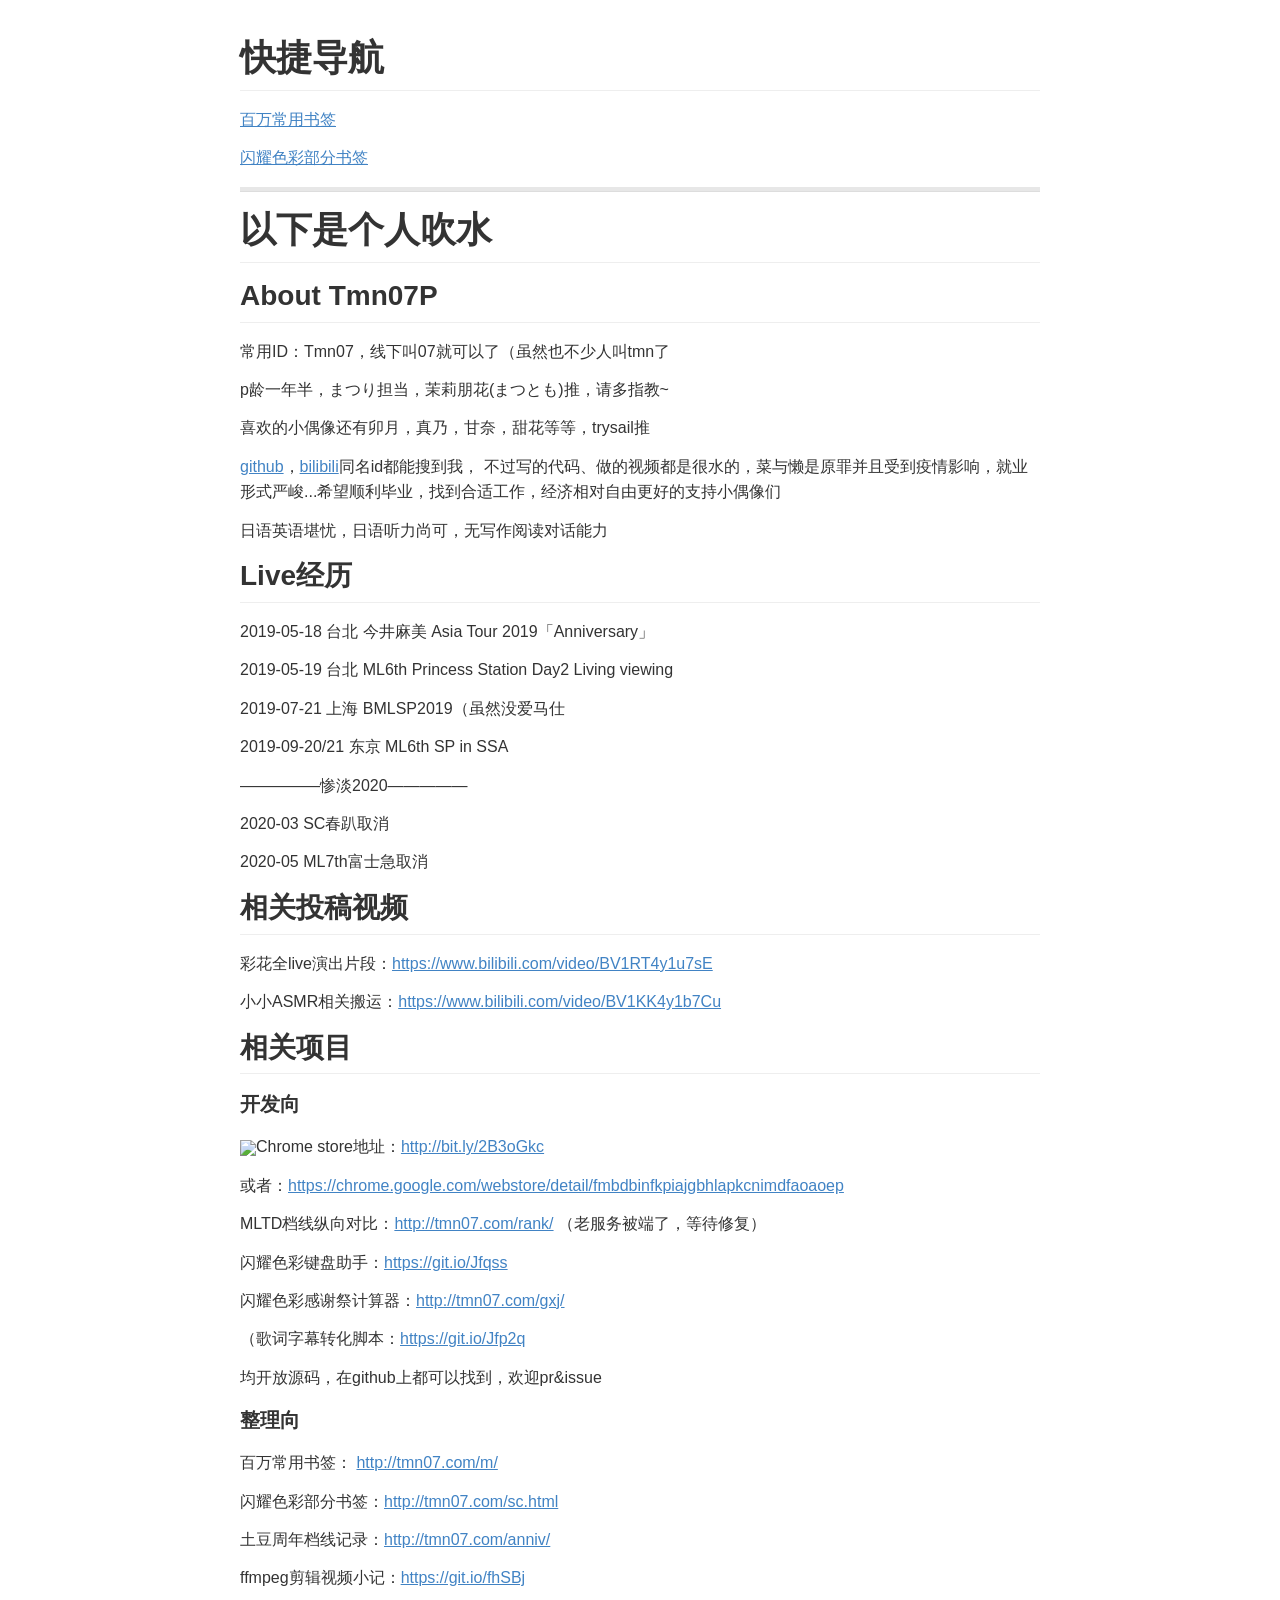
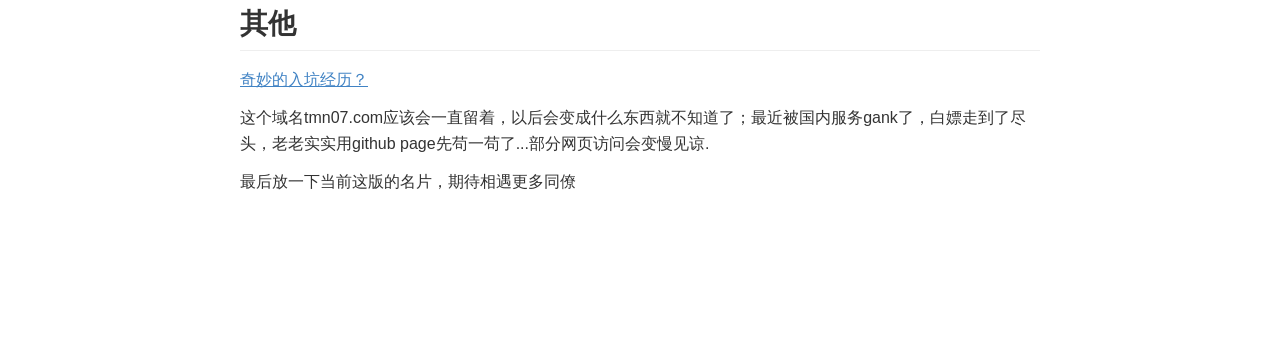
==== commit c358012c: "update" ====
--- a/index.html
+++ b/index.html
@@ -2,114 +2,98 @@
 <html>
 <head>
 <meta charset='UTF-8'><meta name='viewport' content='width=device-width initial-scale=1'>
-<title>README</title><link href='https://fonts.loli.net/css?family=Open+Sans:400italic,700italic,700,400&subset=latin,latin-ext' rel='stylesheet' type='text/css' /><style type='text/css'>html {overflow-x: initial !important;}:root { --bg-color:#ffffff; --text-color:#333333; --select-text-bg-color:#B5D6FC; --select-text-font-color:auto; --monospace:"Lucida Console",Consolas,"Courier",monospace; }
-html { font-size: 14px; background-color: var(--bg-color); color: var(--text-color); font-family: "Helvetica Neue", Helvetica, Arial, sans-serif; -webkit-font-smoothing: antialiased; }
-body { margin: 0px; padding: 0px; height: auto; bottom: 0px; top: 0px; left: 0px; right: 0px; font-size: 1rem; line-height: 1.42857; overflow-x: hidden; background: inherit; tab-size: 4; }
-iframe { margin: auto; }
-a.url { word-break: break-all; }
+<title>README.md</title><link href='http://fonts.googleapis.com/css?family=Open+Sans:400italic,700italic,700,400&subset=latin,latin-ext' rel='stylesheet' type='text/css' /><style type='text/css'>html {overflow-x: initial !important;}html { font-size: 14px; background-color: rgb(255, 255, 255); color: rgb(51, 51, 51); }
+body { margin: 0px; padding: 0px; height: auto; bottom: 0px; top: 0px; left: 0px; right: 0px; font-family: "Helvetica Neue", Helvetica, Arial, sans-serif; font-size: 1rem; line-height: 1.42857; overflow-x: hidden; background: inherit; }
 a:active, a:hover { outline: 0px; }
-.in-text-selection, ::selection { text-shadow: none; background: var(--select-text-bg-color); color: var(--select-text-font-color); }
-#write { margin: 0px auto; height: auto; width: inherit; word-break: normal; overflow-wrap: break-word; position: relative; white-space: normal; overflow-x: visible; padding-top: 40px; }
-#write.first-line-indent p { text-indent: 2em; }
-#write.first-line-indent li p, #write.first-line-indent p * { text-indent: 0px; }
-#write.first-line-indent li { margin-left: 2em; }
+.in-text-selection, ::selection { background: rgb(181, 214, 252); text-shadow: none; }
+#write { margin: 0px auto; height: auto; width: inherit; word-break: normal; word-wrap: break-word; position: relative; padding-bottom: 70px; white-space: pre-wrap; overflow-x: visible; }
 .for-image #write { padding-left: 8px; padding-right: 8px; }
 body.typora-export { padding-left: 30px; padding-right: 30px; }
-.typora-export .footnote-line, .typora-export li, .typora-export p { white-space: pre-wrap; }
 @media screen and (max-width: 500px) {
   body.typora-export { padding-left: 0px; padding-right: 0px; }
-  #write { padding-left: 20px; padding-right: 20px; }
   .CodeMirror-sizer { margin-left: 0px !important; }
   .CodeMirror-gutters { display: none !important; }
 }
-#write li > figure:last-child { margin-bottom: 0.5rem; }
-#write ol, #write ul { position: relative; }
+.typora-export #write { margin: 0px auto; }
+#write > p:first-child, #write > ul:first-child, #write > ol:first-child, #write > pre:first-child, #write > blockquote:first-child, #write > div:first-child, #write > table:first-child { margin-top: 30px; }
+#write li > table:first-child { margin-top: -20px; }
 img { max-width: 100%; vertical-align: middle; }
-button, input, select, textarea { color: inherit; font: inherit; }
+input, button, select, textarea { color: inherit; font-style: inherit; font-variant: inherit; font-weight: inherit; font-stretch: inherit; font-size: inherit; line-height: inherit; font-family: inherit; }
 input[type="checkbox"], input[type="radio"] { line-height: normal; padding: 0px; }
-*, ::after, ::before { box-sizing: border-box; }
-#write h1, #write h2, #write h3, #write h4, #write h5, #write h6, #write p, #write pre { width: inherit; }
-#write h1, #write h2, #write h3, #write h4, #write h5, #write h6, #write p { position: relative; }
-p { line-height: inherit; }
-h1, h2, h3, h4, h5, h6 { break-after: avoid-page; break-inside: avoid; orphans: 2; }
-p { orphans: 4; }
+::before, ::after, * { box-sizing: border-box; }
+#write p, #write h1, #write h2, #write h3, #write h4, #write h5, #write h6, #write div, #write pre { width: inherit; }
+#write p, #write h1, #write h2, #write h3, #write h4, #write h5, #write h6 { position: relative; }
 h1 { font-size: 2rem; }
 h2 { font-size: 1.8rem; }
 h3 { font-size: 1.6rem; }
 h4 { font-size: 1.4rem; }
 h5 { font-size: 1.2rem; }
 h6 { font-size: 1rem; }
-.md-math-block, .md-rawblock, h1, h2, h3, h4, h5, h6, p { margin-top: 1rem; margin-bottom: 1rem; }
+p { -webkit-margin-before: 1rem; -webkit-margin-after: 1rem; -webkit-margin-start: 0px; -webkit-margin-end: 0px; }
+.mathjax-block { margin-top: 0px; margin-bottom: 0px; -webkit-margin-before: 0rem; -webkit-margin-after: 0rem; }
 .hidden { display: none; }
-.md-blockmeta { color: rgb(204, 204, 204); font-weight: 700; font-style: italic; }
+.md-blockmeta { color: rgb(204, 204, 204); font-weight: bold; font-style: italic; }
 a { cursor: pointer; }
-sup.md-footnote { padding: 2px 4px; background-color: rgba(238, 238, 238, 0.7); color: rgb(85, 85, 85); border-radius: 4px; cursor: pointer; }
-sup.md-footnote a, sup.md-footnote a:hover { color: inherit; text-transform: inherit; text-decoration: inherit; }
-#write input[type="checkbox"] { cursor: pointer; width: inherit; height: inherit; }
-figure { overflow-x: auto; margin: 1.2em 0px; max-width: calc(100% + 16px); padding: 0px; }
-figure > table { margin: 0px !important; }
+sup.md-footnote { padding: 2px 4px; background-color: rgba(238, 238, 238, 0.701961); color: rgb(85, 85, 85); border-radius: 4px; }
+#write input[type="checkbox"] { cursor: pointer; width: inherit; height: inherit; margin: 4px 0px 0px; }
 tr { break-inside: avoid; break-after: auto; }
 thead { display: table-header-group; }
 table { border-collapse: collapse; border-spacing: 0px; width: 100%; overflow: auto; break-inside: auto; text-align: left; }
-table.md-table td { min-width: 32px; }
+table.md-table td { min-width: 80px; }
 .CodeMirror-gutters { border-right: 0px; background-color: inherit; }
-.CodeMirror-linenumber { user-select: none; }
 .CodeMirror { text-align: left; }
 .CodeMirror-placeholder { opacity: 0.3; }
 .CodeMirror pre { padding: 0px 4px; }
 .CodeMirror-lines { padding: 0px; }
 div.hr:focus { cursor: none; }
-#write pre { white-space: pre-wrap; }
-#write.fences-no-line-wrapping pre { white-space: pre; }
-#write pre.ty-contain-cm { white-space: normal; }
+pre { white-space: pre-wrap; }
 .CodeMirror-gutters { margin-right: 4px; }
 .md-fences { font-size: 0.9rem; display: block; break-inside: avoid; text-align: left; overflow: visible; white-space: pre; background: inherit; position: relative !important; }
 .md-diagram-panel { width: 100%; margin-top: 10px; text-align: center; padding-top: 0px; padding-bottom: 8px; overflow-x: auto; }
-#write .md-fences.mock-cm { white-space: pre-wrap; }
-.md-fences.md-fences-with-lineno { padding-left: 0px; }
-#write.fences-no-line-wrapping .md-fences.mock-cm { white-space: pre; overflow-x: auto; }
-.md-fences.mock-cm.md-fences-with-lineno { padding-left: 8px; }
-.CodeMirror-line, twitterwidget { break-inside: avoid; }
-.footnotes { opacity: 0.8; font-size: 0.9rem; margin-top: 1em; margin-bottom: 1em; }
-.footnotes + .footnotes { margin-top: 0px; }
-.md-reset { margin: 0px; padding: 0px; border: 0px; outline: 0px; vertical-align: top; background: 0px 0px; text-decoration: none; text-shadow: none; float: none; position: static; width: auto; height: auto; white-space: nowrap; cursor: inherit; -webkit-tap-highlight-color: transparent; line-height: normal; font-weight: 400; text-align: left; box-sizing: content-box; direction: ltr; }
+.md-fences .CodeMirror.CodeMirror-wrap { top: -1.6em; margin-bottom: -1.6em; }
+.md-fences.mock-cm { white-space: pre-wrap; }
+.show-fences-line-number .md-fences { padding-left: 0px; }
+.show-fences-line-number .md-fences.mock-cm { padding-left: 40px; }
+.footnotes { opacity: 0.8; font-size: 0.9rem; padding-top: 1em; padding-bottom: 1em; }
+.footnotes + .footnotes { margin-top: -1em; }
+.md-reset { margin: 0px; padding: 0px; border: 0px; outline: 0px; vertical-align: top; background: transparent; text-decoration: none; text-shadow: none; float: none; position: static; width: auto; height: auto; white-space: nowrap; cursor: inherit; -webkit-tap-highlight-color: transparent; line-height: normal; font-weight: normal; text-align: left; box-sizing: content-box; direction: ltr; }
 li div { padding-top: 0px; }
 blockquote { margin: 1rem 0px; }
-li .mathjax-block, li p { margin: 0.5rem 0px; }
+li p, li .mathjax-block { margin: 0.5rem 0px; }
 li { margin: 0px; position: relative; }
 blockquote > :last-child { margin-bottom: 0px; }
-blockquote > :first-child, li > :first-child { margin-top: 0px; }
-.footnotes-area { color: rgb(136, 136, 136); margin-top: 0.714rem; padding-bottom: 0.143rem; white-space: normal; }
-#write .footnote-line { white-space: pre-wrap; }
+blockquote > :first-child { margin-top: 0px; }
+.footnotes-area { color: rgb(136, 136, 136); margin-top: 0.714rem; padding-bottom: 0.143rem; }
 @media print {
-  body, html { border: 1px solid transparent; height: 99%; break-after: avoid; break-before: avoid; }
-  #write { margin-top: 0px; padding-top: 0px; border-color: transparent !important; }
+  html, body { height: 100%; }
   .typora-export * { -webkit-print-color-adjust: exact; }
+  h1, h2, h3, h4, h5, h6 { break-after: avoid-page; orphans: 2; }
+  p { orphans: 4; }
   html.blink-to-pdf { font-size: 13px; }
-  .typora-export #write { padding-left: 32px; padding-right: 32px; padding-bottom: 0px; break-after: avoid; }
+  .typora-export #write { padding-left: 1cm; padding-right: 1cm; }
   .typora-export #write::after { height: 0px; }
+  @page { margin: 20mm 0mm; }
 }
 .footnote-line { margin-top: 0.714em; font-size: 0.7em; }
 a img, img a { cursor: pointer; }
-pre.md-meta-block { font-size: 0.8rem; min-height: 0.8rem; white-space: pre-wrap; background: rgb(204, 204, 204); display: block; overflow-x: hidden; }
-p > .md-image:only-child:not(.md-img-error) img, p > img:only-child { display: block; margin: auto; }
-p > .md-image:only-child { display: inline-block; width: 100%; }
+pre.md-meta-block { font-size: 0.8rem; min-height: 2.86rem; white-space: pre-wrap; background: rgb(204, 204, 204); display: block; overflow-x: hidden; }
+p .md-image:only-child { display: inline-block; width: 100%; text-align: center; }
 #write .MathJax_Display { margin: 0.8em 0px 0px; }
-.md-math-block { width: 100%; }
-.md-math-block:not(:empty)::after { display: none; }
-[contenteditable="true"]:active, [contenteditable="true"]:focus { outline: 0px; box-shadow: none; }
-.md-task-list-item { position: relative; list-style-type: none; }
-.task-list-item.md-task-list-item { padding-left: 0px; }
-.md-task-list-item > input { position: absolute; top: 0px; left: 0px; margin-left: -1.2em; margin-top: calc(1em - 10px); border: none; }
+.mathjax-block { white-space: pre; overflow: hidden; width: 100%; }
+p + .mathjax-block { margin-top: -1.143rem; }
+.mathjax-block:not(:empty)::after { display: none; }
+[contenteditable="true"]:active, [contenteditable="true"]:focus { outline: none; box-shadow: none; }
+.task-list { list-style-type: none; }
+.task-list-item { position: relative; padding-left: 1em; }
+.task-list-item input { position: absolute; top: 0px; left: 0px; }
 .math { font-size: 1rem; }
 .md-toc { min-height: 3.58rem; position: relative; font-size: 0.9rem; border-radius: 10px; }
 .md-toc-content { position: relative; margin-left: 0px; }
-.md-toc-content::after, .md-toc::after { display: none; }
-.md-toc-item { display: block; color: rgb(65, 131, 196); }
-.md-toc-item a { text-decoration: none; }
-.md-toc-inner:hover { text-decoration: underline; }
+.md-toc::after, .md-toc-content::after { display: none; }
+.md-toc-item { display: block; color: rgb(65, 131, 196); text-decoration: none; }
+.md-toc-inner:hover { }
 .md-toc-inner { display: inline-block; cursor: pointer; }
-.md-toc-h1 .md-toc-inner { margin-left: 0px; font-weight: 700; }
+.md-toc-h1 .md-toc-inner { margin-left: 0px; font-weight: bold; }
 .md-toc-h2 .md-toc-inner { margin-left: 2em; }
 .md-toc-h3 .md-toc-inner { margin-left: 4em; }
 .md-toc-h4 .md-toc-inner { margin-left: 6em; }
@@ -125,35 +109,30 @@
 .footnote-line a:not(.reversefootnote) { color: inherit; }
 .md-attr { display: none; }
 .md-fn-count::after { content: "."; }
-code, pre, samp, tt { font-family: var(--monospace); }
-kbd { margin: 0px 0.1em; padding: 0.1em 0.6em; font-size: 0.8em; color: rgb(36, 39, 41); background: rgb(255, 255, 255); border: 1px solid rgb(173, 179, 185); border-radius: 3px; box-shadow: rgba(12, 13, 14, 0.2) 0px 1px 0px, rgb(255, 255, 255) 0px 0px 0px 2px inset; white-space: nowrap; vertical-align: middle; }
-.md-comment { color: rgb(162, 127, 3); opacity: 0.8; font-family: var(--monospace); }
-code { text-align: left; vertical-align: initial; }
-a.md-print-anchor { white-space: pre !important; border-width: initial !important; border-style: none !important; border-color: initial !important; display: inline-block !important; position: absolute !important; width: 1px !important; right: 0px !important; outline: 0px !important; background: 0px 0px !important; text-decoration: initial !important; text-shadow: initial !important; }
+.md-tag { opacity: 0.5; }
+.md-comment { color: rgb(162, 127, 3); opacity: 0.8; font-family: monospace; }
+code { text-align: left; }
+h1 .md-tag, h2 .md-tag, h3 .md-tag, h4 .md-tag, h5 .md-tag, h6 .md-tag { font-weight: initial; opacity: 0.35; }
+a.md-print-anchor { border-width: initial !important; border-style: none !important; border-color: initial !important; display: inline-block !important; position: absolute !important; width: 1px !important; right: 0px !important; outline: none !important; background: transparent !important; text-decoration: initial !important; text-shadow: initial !important; }
 .md-inline-math .MathJax_SVG .noError { display: none !important; }
-.html-for-mac .inline-math-svg .MathJax_SVG { vertical-align: 0.2px; }
-.md-math-block .MathJax_SVG_Display { text-align: center; margin: 0px; position: relative; text-indent: 0px; max-width: none; max-height: none; min-height: 0px; min-width: 100%; width: auto; overflow-y: hidden; display: block !important; }
+.mathjax-block .MathJax_SVG_Display { text-align: center; margin: 1em 0em; position: relative; text-indent: 0px; max-width: none; max-height: none; min-height: 0px; min-width: 100%; width: auto; display: block !important; }
 .MathJax_SVG_Display, .md-inline-math .MathJax_SVG_Display { width: auto; margin: inherit; display: inline-block !important; }
-.MathJax_SVG .MJX-monospace { font-family: var(--monospace); }
+.MathJax_SVG .MJX-monospace { font-family: monospace; }
 .MathJax_SVG .MJX-sans-serif { font-family: sans-serif; }
-.MathJax_SVG { display: inline; font-style: normal; font-weight: 400; line-height: normal; zoom: 90%; text-indent: 0px; text-align: left; text-transform: none; letter-spacing: normal; word-spacing: normal; overflow-wrap: normal; white-space: nowrap; float: none; direction: ltr; max-width: none; max-height: none; min-width: 0px; min-height: 0px; border: 0px; padding: 0px; margin: 0px; }
-.MathJax_SVG * { transition: none 0s ease 0s; }
-.MathJax_SVG_Display svg { vertical-align: middle !important; margin-bottom: 0px !important; margin-top: 0px !important; }
-.os-windows.monocolor-emoji .md-emoji { font-family: "Segoe UI Symbol", sans-serif; }
-.md-diagram-panel > svg { max-width: 100%; }
-[lang="mermaid"] svg, [lang="flow"] svg { max-width: 100%; height: auto; }
-[lang="mermaid"] .node text { font-size: 1rem; }
-table tr th { border-bottom: 0px; }
-video { max-width: 100%; display: block; margin: 0px auto; }
-iframe { max-width: 100%; width: 100%; border: none; }
-.highlight td, .highlight tr { border: 0px; }
-
-
-:root { --side-bar-bg-color: #fafafa; --control-text-color: #777; }
+.MathJax_SVG { display: inline; font-style: normal; font-weight: normal; line-height: normal; zoom: 90%; text-indent: 0px; text-align: left; text-transform: none; letter-spacing: normal; word-spacing: normal; word-wrap: normal; white-space: nowrap; float: none; direction: ltr; max-width: none; max-height: none; min-width: 0px; min-height: 0px; border: 0px; padding: 0px; margin: 0px; }
+.MathJax_SVG * { transition: none; }
+
+
+@font-face { font-family: "Open Sans"; font-style: normal; font-weight: normal; src: local("Open Sans Regular"), url("./github/400.woff") format("woff"); }
+@font-face { font-family: "Open Sans"; font-style: italic; font-weight: normal; src: local("Open Sans Italic"), url("./github/400i.woff") format("woff"); }
+@font-face { font-family: "Open Sans"; font-style: normal; font-weight: bold; src: local("Open Sans Bold"), url("./github/700.woff") format("woff"); }
+@font-face { font-family: "Open Sans"; font-style: italic; font-weight: bold; src: local("Open Sans Bold Italic"), url("./github/700i.woff") format("woff"); }
 html { font-size: 16px; }
 body { font-family: "Open Sans", "Clear Sans", "Helvetica Neue", Helvetica, Arial, sans-serif; color: rgb(51, 51, 51); line-height: 1.6; }
-#write { max-width: 860px; margin: 0px auto; padding: 30px 30px 100px; }
+#write { max-width: 860px; margin: 0px auto; padding: 20px 30px 100px; }
 #write > ul:first-child, #write > ol:first-child { margin-top: 30px; }
+body > :first-child { margin-top: 0px !important; }
+body > :last-child { margin-bottom: 0px !important; }
 a { color: rgb(65, 131, 196); }
 h1, h2, h3, h4, h5, h6 { position: relative; margin-top: 1rem; margin-bottom: 1rem; font-weight: bold; line-height: 1.4; cursor: text; }
 h1:hover a.anchor, h2:hover a.anchor, h3:hover a.anchor, h4:hover a.anchor, h5:hover a.anchor, h6:hover a.anchor { text-decoration: none; }
@@ -171,60 +150,63 @@
 h6 { font-size: 1em; color: rgb(119, 119, 119); }
 p, blockquote, ul, ol, dl, table { margin: 0.8em 0px; }
 li > ol, li > ul { margin: 0px; }
-hr { height: 2px; padding: 0px; margin: 16px 0px; background-color: rgb(231, 231, 231); border: 0px none; overflow: hidden; box-sizing: content-box; }
+hr { height: 4px; padding: 0px; margin: 16px 0px; background-color: rgb(231, 231, 231); border-width: 0px 0px 1px; border-style: none none solid; border-top-color: initial; border-right-color: initial; border-left-color: initial; border-image: initial; overflow: hidden; box-sizing: content-box; border-bottom-color: rgb(221, 221, 221); }
+body > h2:first-child { margin-top: 0px; padding-top: 0px; }
+body > h1:first-child { margin-top: 0px; padding-top: 0px; }
+body > h1:first-child + h2 { margin-top: 0px; padding-top: 0px; }
+body > h3:first-child, body > h4:first-child, body > h5:first-child, body > h6:first-child { margin-top: 0px; padding-top: 0px; }
+a:first-child h1, a:first-child h2, a:first-child h3, a:first-child h4, a:first-child h5, a:first-child h6 { margin-top: 0px; padding-top: 0px; }
+h1 p, h2 p, h3 p, h4 p, h5 p, h6 p { margin-top: 0px; }
 li p.first { display: inline-block; }
 ul, ol { padding-left: 30px; }
 ul:first-child, ol:first-child { margin-top: 0px; }
 ul:last-child, ol:last-child { margin-bottom: 0px; }
-blockquote { border-left: 4px solid rgb(223, 226, 229); padding: 0px 15px; color: rgb(119, 119, 119); }
+blockquote { border-left: 4px solid rgb(221, 221, 221); padding: 0px 15px; color: rgb(119, 119, 119); }
 blockquote blockquote { padding-right: 0px; }
 table { padding: 0px; word-break: initial; }
-table tr { border-top: 1px solid rgb(223, 226, 229); margin: 0px; padding: 0px; }
-table tr:nth-child(2n), thead { background-color: rgb(248, 248, 248); }
-table tr th { font-weight: bold; border-width: 1px 1px 0px; border-top-style: solid; border-right-style: solid; border-left-style: solid; border-top-color: rgb(223, 226, 229); border-right-color: rgb(223, 226, 229); border-left-color: rgb(223, 226, 229); border-image: initial; border-bottom-style: initial; border-bottom-color: initial; margin: 0px; padding: 6px 13px; }
-table tr td { border: 1px solid rgb(223, 226, 229); margin: 0px; padding: 6px 13px; }
+table tr { border-top: 1px solid rgb(204, 204, 204); background-color: white; margin: 0px; padding: 0px; }
+table tr:nth-child(2n) { background-color: rgb(248, 248, 248); }
+table tr th { font-weight: bold; border: 1px solid rgb(204, 204, 204); text-align: left; margin: 0px; padding: 6px 13px; }
+table tr td { border: 1px solid rgb(204, 204, 204); text-align: left; margin: 0px; padding: 6px 13px; }
 table tr th:first-child, table tr td:first-child { margin-top: 0px; }
 table tr th:last-child, table tr td:last-child { margin-bottom: 0px; }
-.CodeMirror-lines { padding-left: 4px; }
-.code-tooltip { box-shadow: rgba(0, 28, 36, 0.3) 0px 1px 1px 0px; border-top: 1px solid rgb(238, 242, 242); }
-.md-fences, code, tt { border: 1px solid rgb(231, 234, 237); background-color: rgb(248, 248, 248); border-radius: 3px; padding: 2px 4px 0px; font-size: 0.9em; }
-code { background-color: rgb(243, 244, 244); padding: 0px 2px; }
-.md-fences { margin-bottom: 15px; margin-top: 15px; padding-top: 8px; padding-bottom: 6px; }
-.md-task-list-item > input { margin-left: -1.3em; }
+.CodeMirror-gutters { border-right: 1px solid rgb(221, 221, 221); }
+.md-fences, code, tt { border: 1px solid rgb(221, 221, 221); background-color: rgb(248, 248, 248); border-radius: 3px; font-family: Consolas, "Liberation Mono", Courier, monospace; padding: 2px 4px 0px; font-size: 0.9em; }
+.md-fences { margin-bottom: 15px; margin-top: 15px; padding: 8px 1em 6px; }
+.task-list { padding-left: 0px; }
+.task-list-item { padding-left: 32px; }
+.task-list-item input { top: 3px; left: 8px; }
+@media screen and (min-width: 914px) {
+}
 @media print {
   html { font-size: 13px; }
   table, pre { break-inside: avoid; }
-  pre { overflow-wrap: break-word; }
+  pre { word-wrap: break-word; }
 }
 .md-fences { background-color: rgb(248, 248, 248); }
 #write pre.md-meta-block { padding: 1rem; font-size: 85%; line-height: 1.45; background-color: rgb(247, 247, 247); border: 0px; border-radius: 3px; color: rgb(119, 119, 119); margin-top: 0px !important; }
 .mathjax-block > .code-tooltip { bottom: 0.375rem; }
-.md-mathjax-midline { background: rgb(250, 250, 250); }
 #write > h3.md-focus::before { left: -1.5625rem; top: 0.375rem; }
 #write > h4.md-focus::before { left: -1.5625rem; top: 0.285714rem; }
 #write > h5.md-focus::before { left: -1.5625rem; top: 0.285714rem; }
 #write > h6.md-focus::before { left: -1.5625rem; top: 0.285714rem; }
-.md-image > .md-meta { border-radius: 3px; padding: 2px 0px 0px 4px; font-size: 0.9em; color: inherit; }
-.md-tag { color: rgb(167, 167, 167); opacity: 1; }
+.md-image > .md-meta { border: 1px solid rgb(221, 221, 221); border-radius: 3px; font-family: Consolas, "Liberation Mono", Courier, monospace; padding: 2px 4px 0px; font-size: 0.9em; color: inherit; }
+.md-tag { color: inherit; }
 .md-toc { margin-top: 20px; padding-bottom: 20px; }
-.sidebar-tabs { border-bottom: none; }
 #typora-quick-open { border: 1px solid rgb(221, 221, 221); background-color: rgb(248, 248, 248); }
 #typora-quick-open-item { background-color: rgb(250, 250, 250); border-color: rgb(254, 254, 254) rgb(229, 229, 229) rgb(229, 229, 229) rgb(238, 238, 238); border-style: solid; border-width: 1px; }
-.on-focus-mode blockquote { border-left-color: rgba(85, 85, 85, 0.12); }
+#md-notification::before { top: 10px; }
+.on-focus-mode blockquote { border-left-color: rgba(85, 85, 85, 0.117647); }
 header, .context-menu, .megamenu-content, footer { font-family: "Segoe UI", Arial, sans-serif; }
-.file-node-content:hover .file-node-icon, .file-node-content:hover .file-node-open-state { visibility: visible; }
-.mac-seamless-mode #typora-sidebar { background-color: var(--side-bar-bg-color); }
-.md-lang { color: rgb(180, 101, 77); }
-.html-for-mac .context-menu { --item-hover-bg-color: #E6F0FE; }
-#md-notification .btn { border: 0px; }
-.dropdown-menu .divider { border-color: rgb(229, 229, 229); }
-.ty-preferences .window-content { background-color: rgb(250, 250, 250); }
-.ty-preferences .nav-group-item.active { color: white; background: rgb(153, 153, 153); }
-
- .typora-export li, .typora-export p, .typora-export,  .footnote-line {white-space: normal;} 
+
+
+
+
+
+
 </style>
 </head>
-<body class='typora-export os-windows' >
-<div  id='write'  class = 'is-node'><h2><a name="about-tmn07p" class="md-header-anchor"></a><span>About Tmn07P</span></h2><p><span>常用ID：Tmn07，线下叫07就可以了（虽然也不少人叫tmn了</span></p><p><span>p龄一年半，まつり担当，茉莉朋花(まつとも)推，请多指教~</span></p><p><span>喜欢的小偶像还有卯月，真乃，甘奈，甜花等等，trysail推</span></p><p><a href='https://github.com/qq519043202'><span>github</span></a><span>，</span><a href='https://space.bilibili.com/8162825'><span>bilibili</span></a><span>同名id都能搜到我， 不过写的代码、做的视频都是很水的，菜与懒是原罪并且受到疫情影响，就业形式严峻...希望顺利毕业，找到合适工作，经济相对自由更好的支持小偶像们</span></p><p><span>日语英语堪忧，日语听力尚可，无写作阅读对话能力</span></p><h2><a name="live经历" class="md-header-anchor"></a><span>Live经历</span></h2><p><span>2019-05-18 台北 今井麻美巡演</span></p><p><span>2019-05-19 台北 ML6th Princess Station Day2 Living viewing</span></p><p><span>2019-07-21 BMLSP2019（虽然没爱马仕</span></p><p><span>2019-09-20/21 ML6th SP in SSA</span></p><p><span>—————无情分割线—————</span></p><p><span>2020-03 sc春趴中票后取消</span></p><p><span>2020-05 sc2nd多轮未中且取消，ML7th富士急中票危在旦夕</span></p><p><span>2020-？？？ 希望早点恢复吧。什么都可以没有，希望4家5家合同还能安排上</span></p><h2><a name="相关投稿视频" class="md-header-anchor"></a><span>相关投稿视频</span></h2><p><span>全部下架了.....等疫情恢复回学校后，争取彩花生日前，把全部片段截取传出来</span></p><h2><a name="相关项目" class="md-header-anchor"></a><span>相关项目</span></h2><p><span>show まつり插件下载地址：</span><img src="http://tmn07.com/p/search.png" style="width: 200px; "></p><ul><li><span>chrome store地址：</span><a href='http://bit.ly/2B3oGkc' target='_blank' class='url'>http://bit.ly/2B3oGkc</a></li></ul><p><span>MLTD档线纵向对比：</span><a href='http://tmn07.com/rank/' target='_blank' class='url'>http://tmn07.com/rank/</a></p><p><span>百万常用书签： </span><a href='http://tmn07.com/m' target='_blank' class='url'>http://tmn07.com/m</a><span> </span></p><p><span>歌词字幕转化脚本：</span><a href='https://github.com/qq519043202/lrc2srt' target='_blank' class='url'>https://github.com/qq519043202/lrc2srt</a></p><p><span>ffmpeg剪辑视频小记：</span><a href='https://git.io/fhSBj' target='_blank' class='url'>https://git.io/fhSBj</a></p><p><span>均开放源码，在github上都可以找到，欢迎pr&amp;issue</span></p><h2><a name="其他" class="md-header-anchor"></a><span>其他</span></h2><p><a href='St@rt.html'><span>奇妙的入坑经历？</span></a></p><p><span>这个域名tmn07.com应该会一直留着，虽然最近碰到备案的难题。CDN需要备案吗.jpg</span></p><p><span>最后放一下当前这版的名片，期待相遇更多同僚</span></p><p><img src="http://tmn07.com/p/card2.jpg" referrerpolicy="no-referrer"></p></div>
+<body class='typora-export' >
+<div  id='write'  class = 'is-node'><h1><a name='header-n0' class='md-header-anchor '></a>快捷导航</h1><p><a target="_blank" href="http://tmn07.com/m">百万常用书签</a></p><p><a target="_blank" href="http://tmn07.com/sc.html">闪耀色彩部分书签</a></p><hr /><h1><a name='header-n7' class='md-header-anchor '></a>以下是个人吹水</h1><h2><a name='header-n8' class='md-header-anchor '></a>About Tmn07P</h2><p>常用ID：Tmn07，线下叫07就可以了（虽然也不少人叫tmn了</p><p>p龄一年半，まつり担当，茉莉朋花(まつとも)推，请多指教~</p><p>喜欢的小偶像还有卯月，真乃，甘奈，甜花等等，trysail推</p><p><a target="_blank" href='https://github.com/qq519043202'>github</a>，<a target="_blank" href='https://space.bilibili.com/8162825'>bilibili</a>同名id都能搜到我， 不过写的代码、做的视频都是很水的，菜与懒是原罪并且受到疫情影响，就业形式严峻...希望顺利毕业，找到合适工作，经济相对自由更好的支持小偶像们</p><p>日语英语堪忧，日语听力尚可，无写作阅读对话能力</p><h2><a name='header-n19' class='md-header-anchor '></a>Live经历</h2><p>2019-05-18 台北 今井麻美 Asia Tour 2019「Anniversary」</p><p>2019-05-19 台北 ML6th Princess Station Day2 Living viewing</p><p>2019-07-21 上海 BMLSP2019（虽然没爱马仕</p><p>2019-09-20/21 东京 ML6th SP in SSA</p><p>—————惨淡2020—————</p><p>2020-03 SC春趴取消</p><p>2020-05 ML7th富士急取消</p><h2><a name='header-n34' class='md-header-anchor '></a>相关投稿视频</h2><p>彩花全live演出片段：<a target="_blank" href='https://www.bilibili.com/video/BV1RT4y1u7sE' target='_blank' >https://www.bilibili.com/video/BV1RT4y1u7sE</a></p><p>小小ASMR相关搬运：<a target="_blank" href='https://www.bilibili.com/video/BV1KK4y1b7Cu' target='_blank' >https://www.bilibili.com/video/BV1KK4y1b7Cu</a></p><h2><a name='header-n39' class='md-header-anchor '></a>相关项目</h2><h4><a name='header-n40' class='md-header-anchor '></a>开发向</h4><p><img src="http://tmn07.com/p/search.png" style="width: 200px; ">Chrome store地址：<a target="_blank" href='http://bit.ly/2B3oGkc' target='_blank' >http://bit.ly/2B3oGkc</a></p><p>或者：<a target="_blank" href='https://chrome.google.com/webstore/detail/fmbdbinfkpiajgbhlapkcnimdfaoaoep' target='_blank' >https://chrome.google.com/webstore/detail/fmbdbinfkpiajgbhlapkcnimdfaoaoep</a></p><p>MLTD档线纵向对比：<a target="_blank" href='http://tmn07.com/rank/' target='_blank' >http://tmn07.com/rank/</a> （老服务被端了，等待修复）</p><p>闪耀色彩键盘助手：<a target="_blank" href='https://git.io/Jfqss' target='_blank' >https://git.io/Jfqss</a></p><p>闪耀色彩感谢祭计算器：<a target="_blank" href='http://tmn07.com/gxj/' target='_blank' >http://tmn07.com/gxj/</a></p><p>（歌词字幕转化脚本：<a target="_blank" href='https://git.io/Jfp2q' target='_blank' >https://git.io/Jfp2q</a></p><p>均开放源码，在github上都可以找到，欢迎pr&amp;issue</p><h4><a name='header-n55' class='md-header-anchor '></a>整理向</h4><p>百万常用书签： <a target="_blank" href='http://tmn07.com/m/' target='_blank' >http://tmn07.com/m/</a></p><p>闪耀色彩部分书签：<a target="_blank" href='http://tmn07.com/sc.html' target='_blank' >http://tmn07.com/sc.html</a></p><p>土豆周年档线记录：<a target="_blank" href='http://tmn07.com/anniv/' target='_blank' >http://tmn07.com/anniv/</a></p><p>ffmpeg剪辑视频小记：<a target="_blank" href='https://git.io/fhSBj' target='_blank' >https://git.io/fhSBj</a></p><h2><a name='header-n64' class='md-header-anchor '></a>其他</h2><p><a target="_blank" href='St@rt.html'>奇妙的入坑经历？</a></p><p>这个域名tmn07.com应该会一直留着，以后会变成什么东西就不知道了；最近被国内服务gank了，白嫖走到了尽头，老老实实用github page先苟一苟了...部分网页访问会变慢见谅.</p><p>最后放一下当前这版的名片，期待相遇更多同僚</p><p><img src='http://tmn07.com/p/card2.jpg' alt='' /></p></div>
 </body>
 </html>
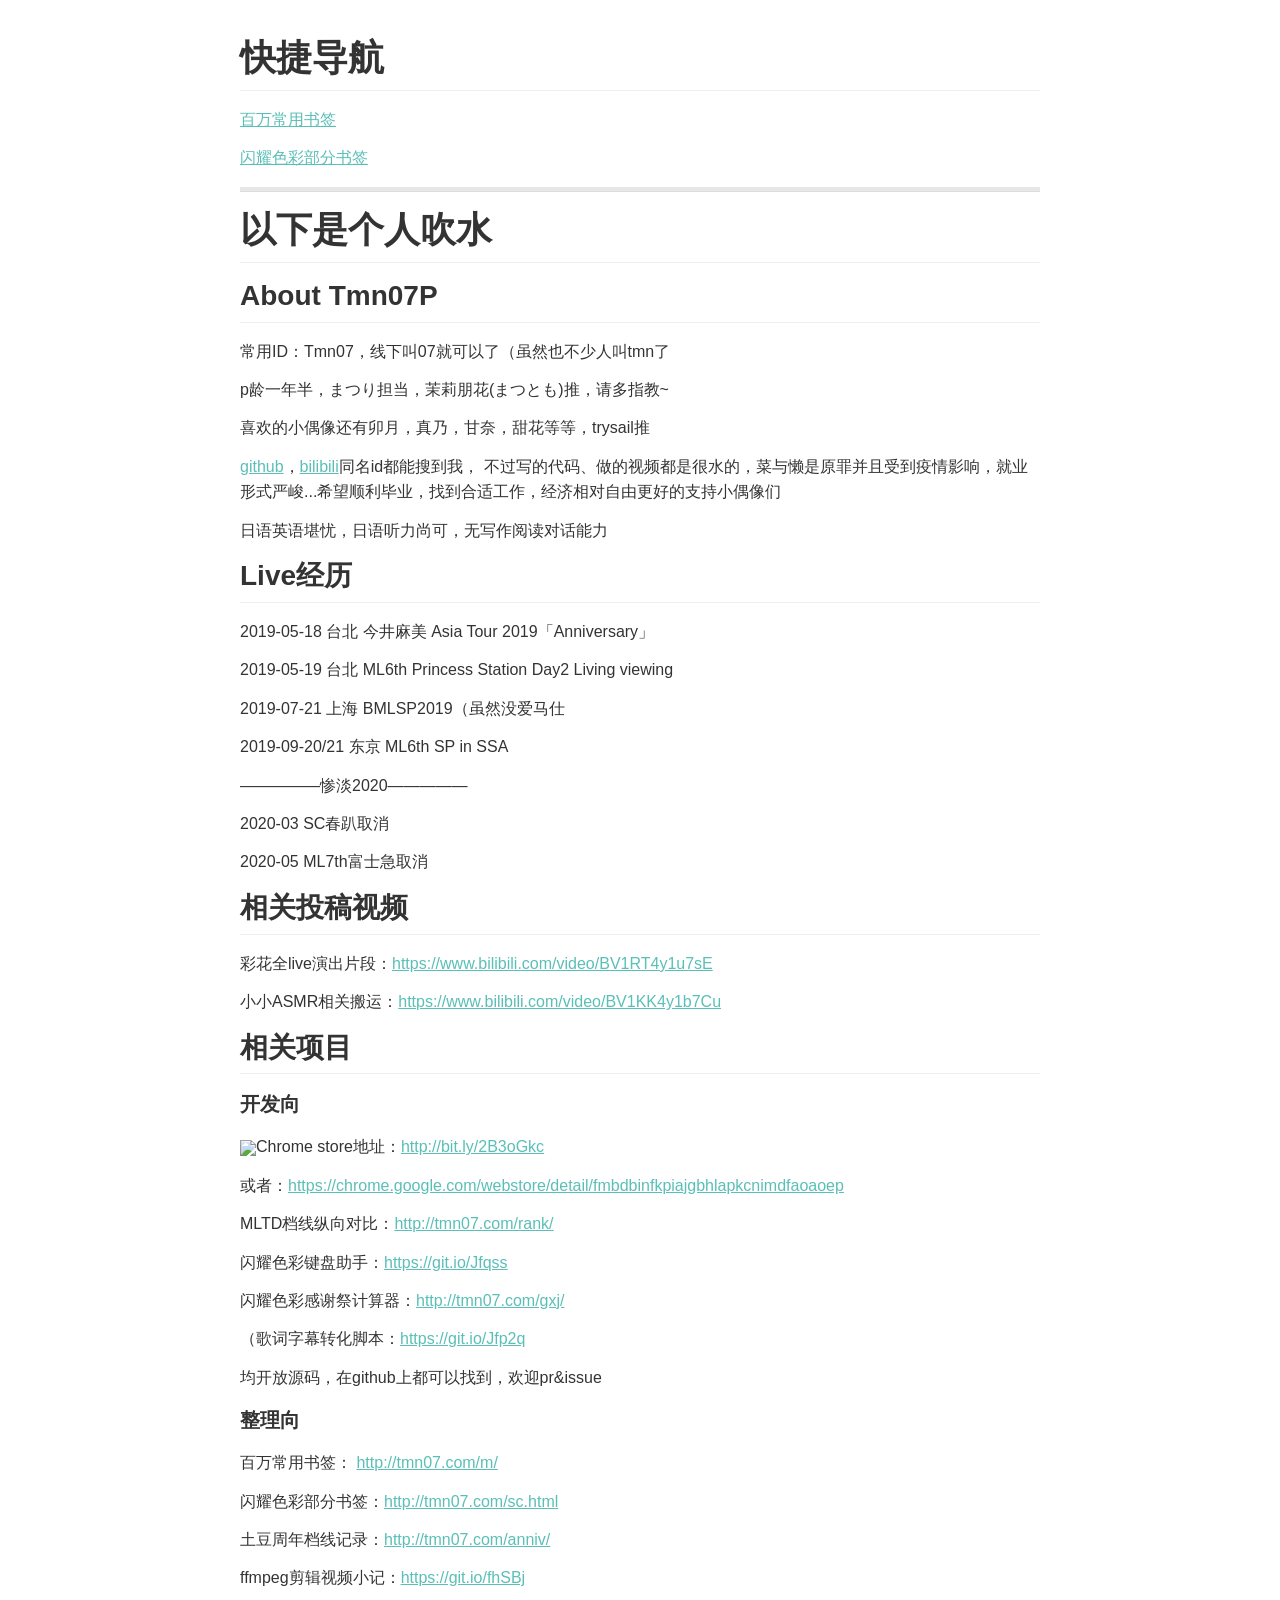
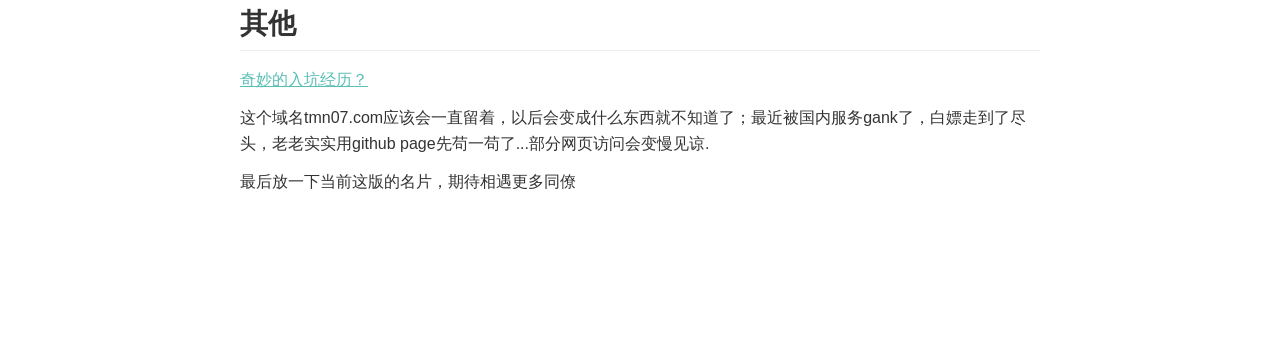
==== commit 8cef1ec9: "重定向rank服务" ====
--- a/index.html
+++ b/index.html
@@ -133,7 +133,7 @@
 #write > ul:first-child, #write > ol:first-child { margin-top: 30px; }
 body > :first-child { margin-top: 0px !important; }
 body > :last-child { margin-bottom: 0px !important; }
-a { color: rgb(65, 131, 196); }
+a { color: rgb(90,191,183); }
 h1, h2, h3, h4, h5, h6 { position: relative; margin-top: 1rem; margin-bottom: 1rem; font-weight: bold; line-height: 1.4; cursor: text; }
 h1:hover a.anchor, h2:hover a.anchor, h3:hover a.anchor, h4:hover a.anchor, h5:hover a.anchor, h6:hover a.anchor { text-decoration: none; }
 h1 tt, h1 code { font-size: inherit; }
@@ -207,6 +207,6 @@
 </style>
 </head>
 <body class='typora-export' >
-<div  id='write'  class = 'is-node'><h1><a name='header-n0' class='md-header-anchor '></a>快捷导航</h1><p><a target="_blank" href="http://tmn07.com/m">百万常用书签</a></p><p><a target="_blank" href="http://tmn07.com/sc.html">闪耀色彩部分书签</a></p><hr /><h1><a name='header-n7' class='md-header-anchor '></a>以下是个人吹水</h1><h2><a name='header-n8' class='md-header-anchor '></a>About Tmn07P</h2><p>常用ID：Tmn07，线下叫07就可以了（虽然也不少人叫tmn了</p><p>p龄一年半，まつり担当，茉莉朋花(まつとも)推，请多指教~</p><p>喜欢的小偶像还有卯月，真乃，甘奈，甜花等等，trysail推</p><p><a target="_blank" href='https://github.com/qq519043202'>github</a>，<a target="_blank" href='https://space.bilibili.com/8162825'>bilibili</a>同名id都能搜到我， 不过写的代码、做的视频都是很水的，菜与懒是原罪并且受到疫情影响，就业形式严峻...希望顺利毕业，找到合适工作，经济相对自由更好的支持小偶像们</p><p>日语英语堪忧，日语听力尚可，无写作阅读对话能力</p><h2><a name='header-n19' class='md-header-anchor '></a>Live经历</h2><p>2019-05-18 台北 今井麻美 Asia Tour 2019「Anniversary」</p><p>2019-05-19 台北 ML6th Princess Station Day2 Living viewing</p><p>2019-07-21 上海 BMLSP2019（虽然没爱马仕</p><p>2019-09-20/21 东京 ML6th SP in SSA</p><p>—————惨淡2020—————</p><p>2020-03 SC春趴取消</p><p>2020-05 ML7th富士急取消</p><h2><a name='header-n34' class='md-header-anchor '></a>相关投稿视频</h2><p>彩花全live演出片段：<a target="_blank" href='https://www.bilibili.com/video/BV1RT4y1u7sE' target='_blank' >https://www.bilibili.com/video/BV1RT4y1u7sE</a></p><p>小小ASMR相关搬运：<a target="_blank" href='https://www.bilibili.com/video/BV1KK4y1b7Cu' target='_blank' >https://www.bilibili.com/video/BV1KK4y1b7Cu</a></p><h2><a name='header-n39' class='md-header-anchor '></a>相关项目</h2><h4><a name='header-n40' class='md-header-anchor '></a>开发向</h4><p><img src="http://tmn07.com/p/search.png" style="width: 200px; ">Chrome store地址：<a target="_blank" href='http://bit.ly/2B3oGkc' target='_blank' >http://bit.ly/2B3oGkc</a></p><p>或者：<a target="_blank" href='https://chrome.google.com/webstore/detail/fmbdbinfkpiajgbhlapkcnimdfaoaoep' target='_blank' >https://chrome.google.com/webstore/detail/fmbdbinfkpiajgbhlapkcnimdfaoaoep</a></p><p>MLTD档线纵向对比：<a target="_blank" href='http://tmn07.com/rank/' target='_blank' >http://tmn07.com/rank/</a> （老服务被端了，等待修复）</p><p>闪耀色彩键盘助手：<a target="_blank" href='https://git.io/Jfqss' target='_blank' >https://git.io/Jfqss</a></p><p>闪耀色彩感谢祭计算器：<a target="_blank" href='http://tmn07.com/gxj/' target='_blank' >http://tmn07.com/gxj/</a></p><p>（歌词字幕转化脚本：<a target="_blank" href='https://git.io/Jfp2q' target='_blank' >https://git.io/Jfp2q</a></p><p>均开放源码，在github上都可以找到，欢迎pr&amp;issue</p><h4><a name='header-n55' class='md-header-anchor '></a>整理向</h4><p>百万常用书签： <a target="_blank" href='http://tmn07.com/m/' target='_blank' >http://tmn07.com/m/</a></p><p>闪耀色彩部分书签：<a target="_blank" href='http://tmn07.com/sc.html' target='_blank' >http://tmn07.com/sc.html</a></p><p>土豆周年档线记录：<a target="_blank" href='http://tmn07.com/anniv/' target='_blank' >http://tmn07.com/anniv/</a></p><p>ffmpeg剪辑视频小记：<a target="_blank" href='https://git.io/fhSBj' target='_blank' >https://git.io/fhSBj</a></p><h2><a name='header-n64' class='md-header-anchor '></a>其他</h2><p><a target="_blank" href='St@rt.html'>奇妙的入坑经历？</a></p><p>这个域名tmn07.com应该会一直留着，以后会变成什么东西就不知道了；最近被国内服务gank了，白嫖走到了尽头，老老实实用github page先苟一苟了...部分网页访问会变慢见谅.</p><p>最后放一下当前这版的名片，期待相遇更多同僚</p><p><img src='http://tmn07.com/p/card2.jpg' alt='' /></p></div>
+<div  id='write'  class = 'is-node'><h1><a name='header-n0' class='md-header-anchor '></a>快捷导航</h1><p><a target="_blank" href="http://tmn07.com/m">百万常用书签</a></p><p><a target="_blank" href="http://tmn07.com/sc.html">闪耀色彩部分书签</a></p><hr /><h1><a name='header-n7' class='md-header-anchor '></a>以下是个人吹水</h1><h2><a name='header-n8' class='md-header-anchor '></a>About Tmn07P</h2><p>常用ID：Tmn07，线下叫07就可以了（虽然也不少人叫tmn了</p><p>p龄一年半，まつり担当，茉莉朋花(まつとも)推，请多指教~</p><p>喜欢的小偶像还有卯月，真乃，甘奈，甜花等等，trysail推</p><p><a target="_blank" href='https://github.com/qq519043202'>github</a>，<a target="_blank" href='https://space.bilibili.com/8162825'>bilibili</a>同名id都能搜到我， 不过写的代码、做的视频都是很水的，菜与懒是原罪并且受到疫情影响，就业形式严峻...希望顺利毕业，找到合适工作，经济相对自由更好的支持小偶像们</p><p>日语英语堪忧，日语听力尚可，无写作阅读对话能力</p><h2><a name='header-n19' class='md-header-anchor '></a>Live经历</h2><p>2019-05-18 台北 今井麻美 Asia Tour 2019「Anniversary」</p><p>2019-05-19 台北 ML6th Princess Station Day2 Living viewing</p><p>2019-07-21 上海 BMLSP2019（虽然没爱马仕</p><p>2019-09-20/21 东京 ML6th SP in SSA</p><p>—————惨淡2020—————</p><p>2020-03 SC春趴取消</p><p>2020-05 ML7th富士急取消</p><h2><a name='header-n34' class='md-header-anchor '></a>相关投稿视频</h2><p>彩花全live演出片段：<a target="_blank" href='https://www.bilibili.com/video/BV1RT4y1u7sE' target='_blank' >https://www.bilibili.com/video/BV1RT4y1u7sE</a></p><p>小小ASMR相关搬运：<a target="_blank" href='https://www.bilibili.com/video/BV1KK4y1b7Cu' target='_blank' >https://www.bilibili.com/video/BV1KK4y1b7Cu</a></p><h2><a name='header-n39' class='md-header-anchor '></a>相关项目</h2><h4><a name='header-n40' class='md-header-anchor '></a>开发向</h4><p><img src="http://tmn07.com/p/search.png" style="width: 200px; ">Chrome store地址：<a target="_blank" href='http://bit.ly/2B3oGkc' target='_blank' >http://bit.ly/2B3oGkc</a></p><p>或者：<a target="_blank" href='https://chrome.google.com/webstore/detail/fmbdbinfkpiajgbhlapkcnimdfaoaoep' target='_blank' >https://chrome.google.com/webstore/detail/fmbdbinfkpiajgbhlapkcnimdfaoaoep</a></p><p>MLTD档线纵向对比：<a target="_blank" href='http://tmn07.com/rank/' target='_blank' >http://tmn07.com/rank/</a> </p><p>闪耀色彩键盘助手：<a target="_blank" href='https://git.io/Jfqss' target='_blank' >https://git.io/Jfqss</a></p><p>闪耀色彩感谢祭计算器：<a target="_blank" href='http://tmn07.com/gxj/' target='_blank' >http://tmn07.com/gxj/</a></p><p>（歌词字幕转化脚本：<a target="_blank" href='https://git.io/Jfp2q' target='_blank' >https://git.io/Jfp2q</a></p><p>均开放源码，在github上都可以找到，欢迎pr&amp;issue</p><h4><a name='header-n55' class='md-header-anchor '></a>整理向</h4><p>百万常用书签： <a target="_blank" href='http://tmn07.com/m/' target='_blank' >http://tmn07.com/m/</a></p><p>闪耀色彩部分书签：<a target="_blank" href='http://tmn07.com/sc.html' target='_blank' >http://tmn07.com/sc.html</a></p><p>土豆周年档线记录：<a target="_blank" href='http://tmn07.com/anniv/' target='_blank' >http://tmn07.com/anniv/</a></p><p>ffmpeg剪辑视频小记：<a target="_blank" href='https://git.io/fhSBj' target='_blank' >https://git.io/fhSBj</a></p><h2><a name='header-n64' class='md-header-anchor '></a>其他</h2><p><a target="_blank" href='St@rt.html'>奇妙的入坑经历？</a></p><p>这个域名tmn07.com应该会一直留着，以后会变成什么东西就不知道了；最近被国内服务gank了，白嫖走到了尽头，老老实实用github page先苟一苟了...部分网页访问会变慢见谅.</p><p>最后放一下当前这版的名片，期待相遇更多同僚</p><p><img src='http://tmn07.com/p/card2.jpg' alt='' /></p></div>
 </body>
 </html>
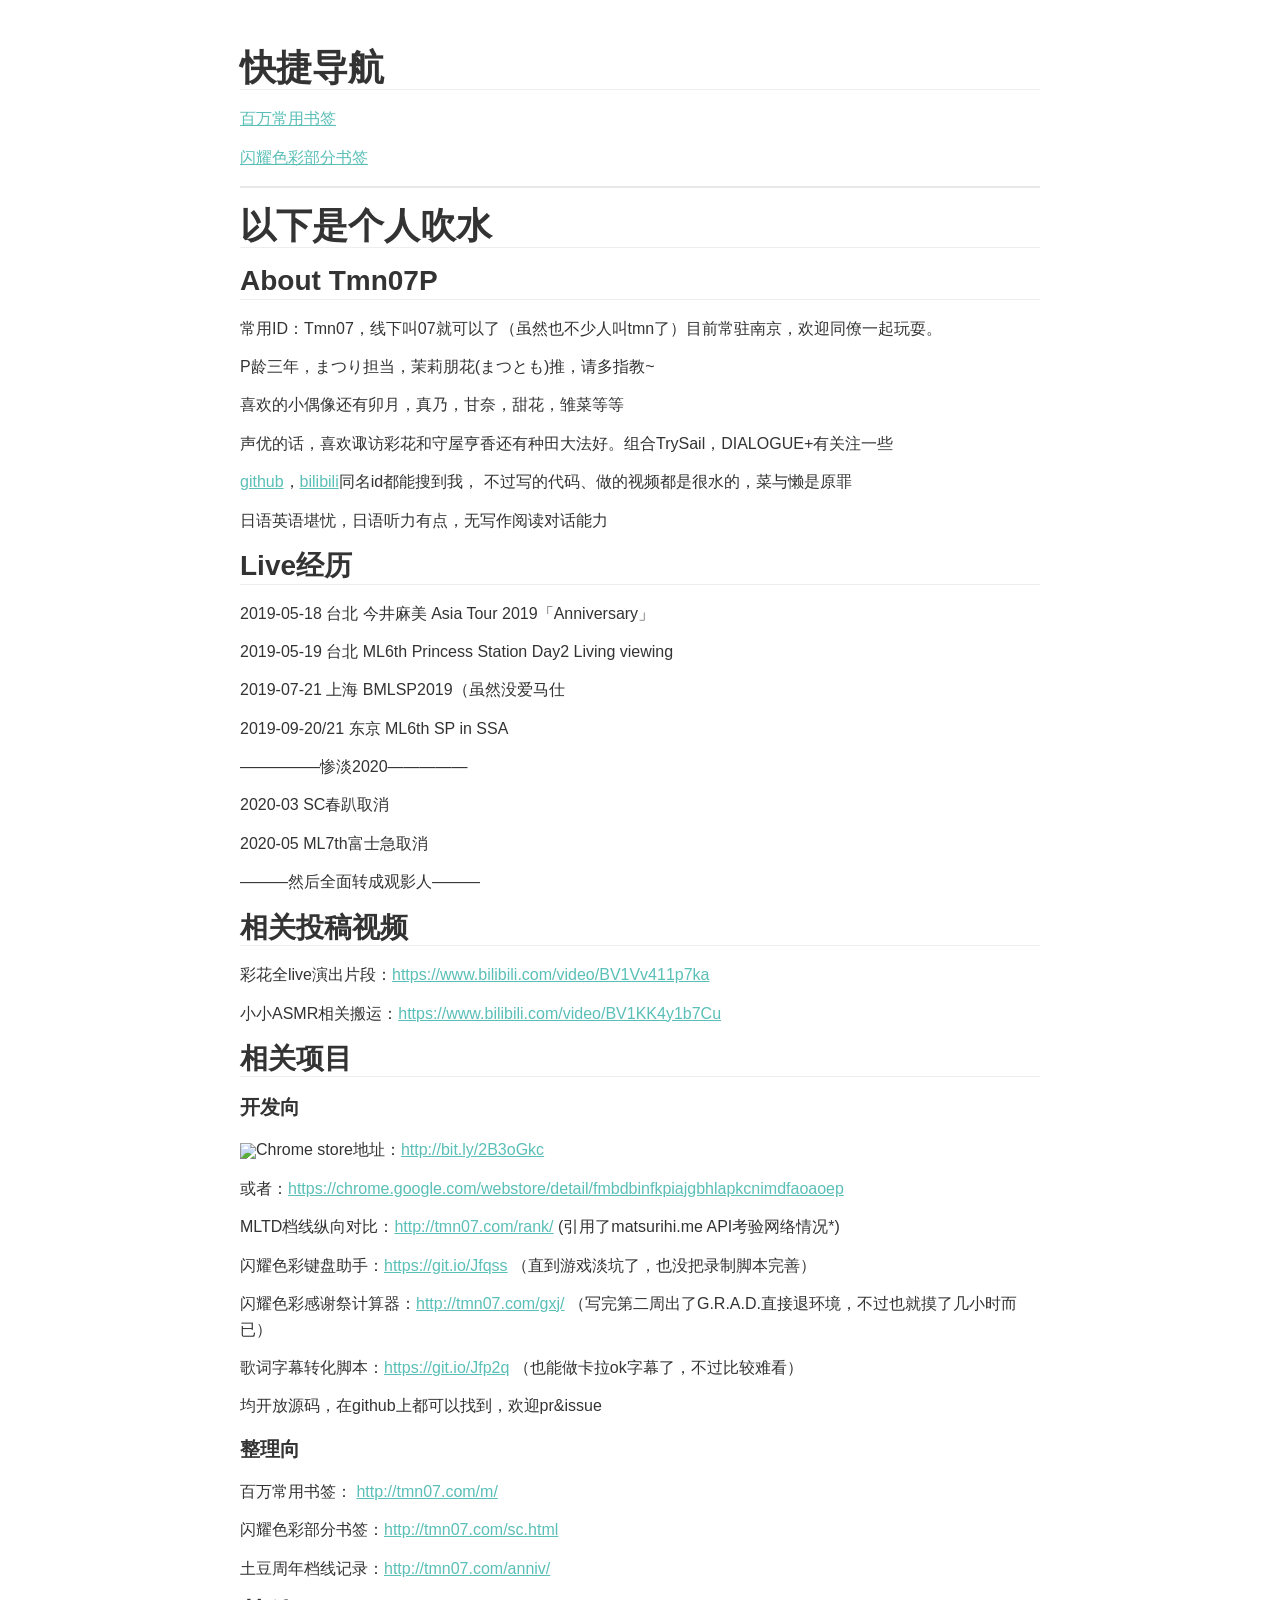
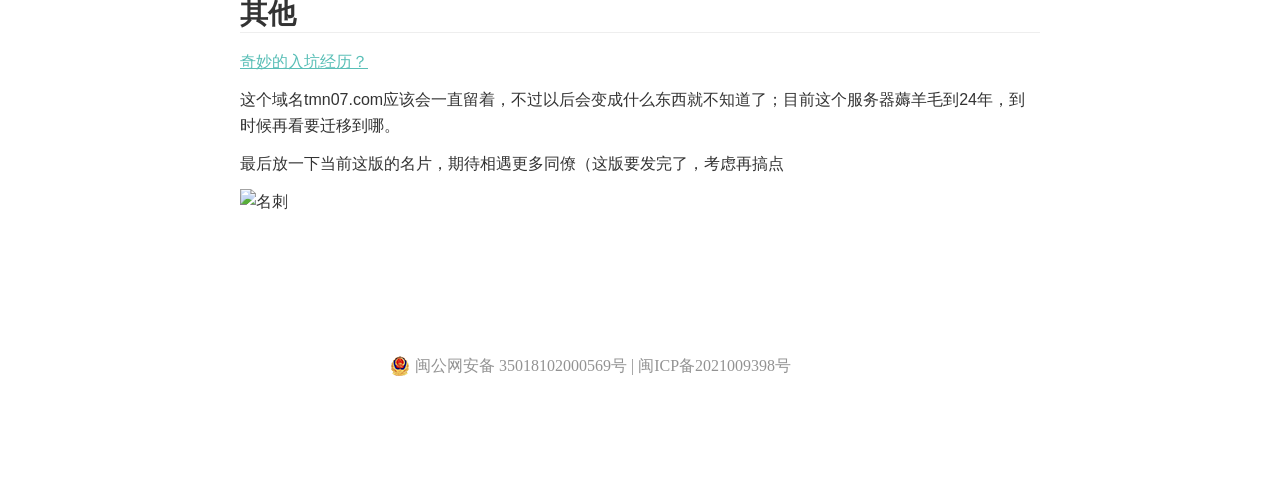
==== commit 25834881: "主页整理" ====
--- a/index.html
+++ b/index.html
@@ -2,98 +2,123 @@
 <html>
 <head>
 <meta charset='UTF-8'><meta name='viewport' content='width=device-width initial-scale=1'>
-<title>README.md</title><link href='http://fonts.googleapis.com/css?family=Open+Sans:400italic,700italic,700,400&subset=latin,latin-ext' rel='stylesheet' type='text/css' /><style type='text/css'>html {overflow-x: initial !important;}html { font-size: 14px; background-color: rgb(255, 255, 255); color: rgb(51, 51, 51); }
-body { margin: 0px; padding: 0px; height: auto; bottom: 0px; top: 0px; left: 0px; right: 0px; font-family: "Helvetica Neue", Helvetica, Arial, sans-serif; font-size: 1rem; line-height: 1.42857; overflow-x: hidden; background: inherit; }
+
+<link rel="stylesheet" type="text/css" href="./p/typora.css">
+
+<style type='text/css'>html {overflow-x: initial !important;}:root { --bg-color:#ffffff; --text-color:#333333; --select-text-bg-color:#B5D6FC; --select-text-font-color:auto; --monospace:"Lucida Console",Consolas,"Courier",monospace; --title-bar-height:20px; }
+.mac-os-11 { --title-bar-height:28px; }
+html { font-size: 14px; background-color: var(--bg-color); color: var(--text-color); font-family: "Helvetica Neue", Helvetica, Arial, sans-serif; -webkit-font-smoothing: antialiased; }
+body { margin: 0px; padding: 0px; height: auto; bottom: 0px; top: 0px; left: 0px; right: 0px; font-size: 1rem; line-height: 1.42857; overflow-x: hidden; background: inherit; tab-size: 4; }
+iframe { margin: auto; }
+a.url { word-break: break-all; }
 a:active, a:hover { outline: 0px; }
-.in-text-selection, ::selection { background: rgb(181, 214, 252); text-shadow: none; }
-#write { margin: 0px auto; height: auto; width: inherit; word-break: normal; word-wrap: break-word; position: relative; padding-bottom: 70px; white-space: pre-wrap; overflow-x: visible; }
+.in-text-selection, ::selection { text-shadow: none; background: var(--select-text-bg-color); color: var(--select-text-font-color); }
+#write { margin: 0px auto; height: auto; width: inherit; word-break: normal; overflow-wrap: break-word; position: relative; white-space: normal; overflow-x: visible; padding-top: 36px; }
+#write.first-line-indent p { text-indent: 2em; }
+#write.first-line-indent li p, #write.first-line-indent p * { text-indent: 0px; }
+#write.first-line-indent li { margin-left: 2em; }
 .for-image #write { padding-left: 8px; padding-right: 8px; }
 body.typora-export { padding-left: 30px; padding-right: 30px; }
+.typora-export .footnote-line, .typora-export li, .typora-export p { white-space: pre-wrap; }
+.typora-export .task-list-item input { pointer-events: none; }
 @media screen and (max-width: 500px) {
   body.typora-export { padding-left: 0px; padding-right: 0px; }
+  #write { padding-left: 20px; padding-right: 20px; }
   .CodeMirror-sizer { margin-left: 0px !important; }
   .CodeMirror-gutters { display: none !important; }
 }
-.typora-export #write { margin: 0px auto; }
-#write > p:first-child, #write > ul:first-child, #write > ol:first-child, #write > pre:first-child, #write > blockquote:first-child, #write > div:first-child, #write > table:first-child { margin-top: 30px; }
-#write li > table:first-child { margin-top: -20px; }
-img { max-width: 100%; vertical-align: middle; }
-input, button, select, textarea { color: inherit; font-style: inherit; font-variant: inherit; font-weight: inherit; font-stretch: inherit; font-size: inherit; line-height: inherit; font-family: inherit; }
+#write li > figure:last-child { margin-bottom: 0.5rem; }
+#write ol, #write ul { position: relative; }
+img { max-width: 100%; vertical-align: middle; image-orientation: from-image; }
+button, input, select, textarea { color: inherit; font: inherit; }
 input[type="checkbox"], input[type="radio"] { line-height: normal; padding: 0px; }
-::before, ::after, * { box-sizing: border-box; }
-#write p, #write h1, #write h2, #write h3, #write h4, #write h5, #write h6, #write div, #write pre { width: inherit; }
-#write p, #write h1, #write h2, #write h3, #write h4, #write h5, #write h6 { position: relative; }
+*, ::after, ::before { box-sizing: border-box; }
+#write h1, #write h2, #write h3, #write h4, #write h5, #write h6, #write p, #write pre { width: inherit; }
+#write h1, #write h2, #write h3, #write h4, #write h5, #write h6, #write p { position: relative; }
+p { line-height: inherit; }
+h1, h2, h3, h4, h5, h6 { break-after: avoid-page; break-inside: avoid; orphans: 4; }
+p { orphans: 4; }
 h1 { font-size: 2rem; }
 h2 { font-size: 1.8rem; }
 h3 { font-size: 1.6rem; }
 h4 { font-size: 1.4rem; }
 h5 { font-size: 1.2rem; }
 h6 { font-size: 1rem; }
-p { -webkit-margin-before: 1rem; -webkit-margin-after: 1rem; -webkit-margin-start: 0px; -webkit-margin-end: 0px; }
-.mathjax-block { margin-top: 0px; margin-bottom: 0px; -webkit-margin-before: 0rem; -webkit-margin-after: 0rem; }
+.md-math-block, .md-rawblock, h1, h2, h3, h4, h5, h6, p { margin-top: 1rem; margin-bottom: 1rem; }
 .hidden { display: none; }
-.md-blockmeta { color: rgb(204, 204, 204); font-weight: bold; font-style: italic; }
+.md-blockmeta { color: rgb(204, 204, 204); font-weight: 700; font-style: italic; }
 a { cursor: pointer; }
-sup.md-footnote { padding: 2px 4px; background-color: rgba(238, 238, 238, 0.701961); color: rgb(85, 85, 85); border-radius: 4px; }
-#write input[type="checkbox"] { cursor: pointer; width: inherit; height: inherit; margin: 4px 0px 0px; }
+sup.md-footnote { padding: 2px 4px; background-color: rgba(238, 238, 238, 0.7); color: rgb(85, 85, 85); border-radius: 4px; cursor: pointer; }
+sup.md-footnote a, sup.md-footnote a:hover { color: inherit; text-transform: inherit; text-decoration: inherit; }
+#write input[type="checkbox"] { cursor: pointer; width: inherit; height: inherit; }
+figure { overflow-x: auto; margin: 1.2em 0px; max-width: calc(100% + 16px); padding: 0px; }
+figure > table { margin: 0px; }
 tr { break-inside: avoid; break-after: auto; }
 thead { display: table-header-group; }
 table { border-collapse: collapse; border-spacing: 0px; width: 100%; overflow: auto; break-inside: auto; text-align: left; }
-table.md-table td { min-width: 80px; }
+table.md-table td { min-width: 32px; }
 .CodeMirror-gutters { border-right: 0px; background-color: inherit; }
+.CodeMirror-linenumber { user-select: none; }
 .CodeMirror { text-align: left; }
 .CodeMirror-placeholder { opacity: 0.3; }
 .CodeMirror pre { padding: 0px 4px; }
 .CodeMirror-lines { padding: 0px; }
 div.hr:focus { cursor: none; }
-pre { white-space: pre-wrap; }
+#write pre { white-space: pre-wrap; }
+#write.fences-no-line-wrapping pre { white-space: pre; }
+#write pre.ty-contain-cm { white-space: normal; }
 .CodeMirror-gutters { margin-right: 4px; }
 .md-fences { font-size: 0.9rem; display: block; break-inside: avoid; text-align: left; overflow: visible; white-space: pre; background: inherit; position: relative !important; }
-.md-diagram-panel { width: 100%; margin-top: 10px; text-align: center; padding-top: 0px; padding-bottom: 8px; overflow-x: auto; }
-.md-fences .CodeMirror.CodeMirror-wrap { top: -1.6em; margin-bottom: -1.6em; }
-.md-fences.mock-cm { white-space: pre-wrap; }
-.show-fences-line-number .md-fences { padding-left: 0px; }
-.show-fences-line-number .md-fences.mock-cm { padding-left: 40px; }
-.footnotes { opacity: 0.8; font-size: 0.9rem; padding-top: 1em; padding-bottom: 1em; }
-.footnotes + .footnotes { margin-top: -1em; }
-.md-reset { margin: 0px; padding: 0px; border: 0px; outline: 0px; vertical-align: top; background: transparent; text-decoration: none; text-shadow: none; float: none; position: static; width: auto; height: auto; white-space: nowrap; cursor: inherit; -webkit-tap-highlight-color: transparent; line-height: normal; font-weight: normal; text-align: left; box-sizing: content-box; direction: ltr; }
+.md-fences-adv-panel { width: 100%; margin-top: 10px; text-align: center; padding-top: 0px; padding-bottom: 8px; overflow-x: auto; }
+#write .md-fences.mock-cm { white-space: pre-wrap; }
+.md-fences.md-fences-with-lineno { padding-left: 0px; }
+#write.fences-no-line-wrapping .md-fences.mock-cm { white-space: pre; overflow-x: auto; }
+.md-fences.mock-cm.md-fences-with-lineno { padding-left: 8px; }
+.CodeMirror-line, twitterwidget { break-inside: avoid; }
+.footnotes { opacity: 0.8; font-size: 0.9rem; margin-top: 1em; margin-bottom: 1em; }
+.footnotes + .footnotes { margin-top: 0px; }
+.md-reset { margin: 0px; padding: 0px; border: 0px; outline: 0px; vertical-align: top; background: 0px 0px; text-decoration: none; text-shadow: none; float: none; position: static; width: auto; height: auto; white-space: nowrap; cursor: inherit; -webkit-tap-highlight-color: transparent; line-height: normal; font-weight: 400; text-align: left; box-sizing: content-box; direction: ltr; }
 li div { padding-top: 0px; }
 blockquote { margin: 1rem 0px; }
-li p, li .mathjax-block { margin: 0.5rem 0px; }
+li .mathjax-block, li p { margin: 0.5rem 0px; }
+li blockquote { margin: 1rem 0px; }
 li { margin: 0px; position: relative; }
 blockquote > :last-child { margin-bottom: 0px; }
-blockquote > :first-child { margin-top: 0px; }
-.footnotes-area { color: rgb(136, 136, 136); margin-top: 0.714rem; padding-bottom: 0.143rem; }
+blockquote > :first-child, li > :first-child { margin-top: 0px; }
+.footnotes-area { color: rgb(136, 136, 136); margin-top: 0.714rem; padding-bottom: 0.143rem; white-space: normal; }
+#write .footnote-line { white-space: pre-wrap; }
 @media print {
-  html, body { height: 100%; }
+  body, html { border: 1px solid transparent; height: 99%; break-after: avoid; break-before: avoid; font-variant-ligatures: no-common-ligatures; }
+  #write { margin-top: 0px; padding-top: 0px; border-color: transparent !important; }
   .typora-export * { -webkit-print-color-adjust: exact; }
-  h1, h2, h3, h4, h5, h6 { break-after: avoid-page; orphans: 2; }
-  p { orphans: 4; }
-  html.blink-to-pdf { font-size: 13px; }
-  .typora-export #write { padding-left: 1cm; padding-right: 1cm; }
+  .typora-export #write { break-after: avoid; }
   .typora-export #write::after { height: 0px; }
-  @page { margin: 20mm 0mm; }
+  .is-mac table { break-inside: avoid; }
+  .typora-export-show-outline .typora-export-sidebar { display: none; }
 }
 .footnote-line { margin-top: 0.714em; font-size: 0.7em; }
 a img, img a { cursor: pointer; }
-pre.md-meta-block { font-size: 0.8rem; min-height: 2.86rem; white-space: pre-wrap; background: rgb(204, 204, 204); display: block; overflow-x: hidden; }
-p .md-image:only-child { display: inline-block; width: 100%; text-align: center; }
+pre.md-meta-block { font-size: 0.8rem; min-height: 0.8rem; white-space: pre-wrap; background: rgb(204, 204, 204); display: block; overflow-x: hidden; }
+p > .md-image:only-child:not(.md-img-error) img, p > img:only-child { display: block; margin: auto; }
+#write.first-line-indent p > .md-image:only-child:not(.md-img-error) img { left: -2em; position: relative; }
+p > .md-image:only-child { display: inline-block; width: 100%; }
 #write .MathJax_Display { margin: 0.8em 0px 0px; }
-.mathjax-block { white-space: pre; overflow: hidden; width: 100%; }
-p + .mathjax-block { margin-top: -1.143rem; }
-.mathjax-block:not(:empty)::after { display: none; }
-[contenteditable="true"]:active, [contenteditable="true"]:focus { outline: none; box-shadow: none; }
-.task-list { list-style-type: none; }
-.task-list-item { position: relative; padding-left: 1em; }
-.task-list-item input { position: absolute; top: 0px; left: 0px; }
+.md-math-block { width: 100%; }
+.md-math-block:not(:empty)::after { display: none; }
+.MathJax_ref { fill: currentcolor; }
+[contenteditable="true"]:active, [contenteditable="true"]:focus, [contenteditable="false"]:active, [contenteditable="false"]:focus { outline: 0px; box-shadow: none; }
+.md-task-list-item { position: relative; list-style-type: none; }
+.task-list-item.md-task-list-item { padding-left: 0px; }
+.md-task-list-item > input { position: absolute; top: 0px; left: 0px; margin-left: -1.2em; margin-top: calc(1em - 10px); border: none; }
 .math { font-size: 1rem; }
 .md-toc { min-height: 3.58rem; position: relative; font-size: 0.9rem; border-radius: 10px; }
 .md-toc-content { position: relative; margin-left: 0px; }
-.md-toc::after, .md-toc-content::after { display: none; }
-.md-toc-item { display: block; color: rgb(65, 131, 196); text-decoration: none; }
-.md-toc-inner:hover { }
+.md-toc-content::after, .md-toc::after { display: none; }
+.md-toc-item { display: block; color: rgb(65, 131, 196); }
+.md-toc-item a { text-decoration: none; }
+.md-toc-inner:hover { text-decoration: underline; }
 .md-toc-inner { display: inline-block; cursor: pointer; }
-.md-toc-h1 .md-toc-inner { margin-left: 0px; font-weight: bold; }
+.md-toc-h1 .md-toc-inner { margin-left: 0px; font-weight: 700; }
 .md-toc-h2 .md-toc-inner { margin-left: 2em; }
 .md-toc-h3 .md-toc-inner { margin-left: 4em; }
 .md-toc-h4 .md-toc-inner { margin-left: 6em; }
@@ -109,104 +134,485 @@
 .footnote-line a:not(.reversefootnote) { color: inherit; }
 .md-attr { display: none; }
 .md-fn-count::after { content: "."; }
-.md-tag { opacity: 0.5; }
-.md-comment { color: rgb(162, 127, 3); opacity: 0.8; font-family: monospace; }
-code { text-align: left; }
-h1 .md-tag, h2 .md-tag, h3 .md-tag, h4 .md-tag, h5 .md-tag, h6 .md-tag { font-weight: initial; opacity: 0.35; }
-a.md-print-anchor { border-width: initial !important; border-style: none !important; border-color: initial !important; display: inline-block !important; position: absolute !important; width: 1px !important; right: 0px !important; outline: none !important; background: transparent !important; text-decoration: initial !important; text-shadow: initial !important; }
+code, pre, samp, tt { font-family: var(--monospace); }
+kbd { margin: 0px 0.1em; padding: 0.1em 0.6em; font-size: 0.8em; color: rgb(36, 39, 41); background: rgb(255, 255, 255); border: 1px solid rgb(173, 179, 185); border-radius: 3px; box-shadow: rgba(12, 13, 14, 0.2) 0px 1px 0px, rgb(255, 255, 255) 0px 0px 0px 2px inset; white-space: nowrap; vertical-align: middle; }
+.md-comment { color: rgb(162, 127, 3); opacity: 0.8; font-family: var(--monospace); }
+code { text-align: left; vertical-align: initial; }
+a.md-print-anchor { white-space: pre !important; border-width: initial !important; border-style: none !important; border-color: initial !important; display: inline-block !important; position: absolute !important; width: 1px !important; right: 0px !important; outline: 0px !important; background: 0px 0px !important; text-decoration: initial !important; text-shadow: initial !important; }
 .md-inline-math .MathJax_SVG .noError { display: none !important; }
-.mathjax-block .MathJax_SVG_Display { text-align: center; margin: 1em 0em; position: relative; text-indent: 0px; max-width: none; max-height: none; min-height: 0px; min-width: 100%; width: auto; display: block !important; }
+.html-for-mac .inline-math-svg .MathJax_SVG { vertical-align: 0.2px; }
+.md-fences-math .MathJax_SVG_Display, .md-math-block .MathJax_SVG_Display { text-align: center; margin: 0px; position: relative; text-indent: 0px; max-width: none; max-height: none; min-height: 0px; min-width: 100%; width: auto; overflow-y: visible; display: block !important; }
 .MathJax_SVG_Display, .md-inline-math .MathJax_SVG_Display { width: auto; margin: inherit; display: inline-block !important; }
-.MathJax_SVG .MJX-monospace { font-family: monospace; }
+.MathJax_SVG .MJX-monospace { font-family: var(--monospace); }
 .MathJax_SVG .MJX-sans-serif { font-family: sans-serif; }
-.MathJax_SVG { display: inline; font-style: normal; font-weight: normal; line-height: normal; zoom: 90%; text-indent: 0px; text-align: left; text-transform: none; letter-spacing: normal; word-spacing: normal; word-wrap: normal; white-space: nowrap; float: none; direction: ltr; max-width: none; max-height: none; min-width: 0px; min-height: 0px; border: 0px; padding: 0px; margin: 0px; }
-.MathJax_SVG * { transition: none; }
-
-
-@font-face { font-family: "Open Sans"; font-style: normal; font-weight: normal; src: local("Open Sans Regular"), url("./github/400.woff") format("woff"); }
-@font-face { font-family: "Open Sans"; font-style: italic; font-weight: normal; src: local("Open Sans Italic"), url("./github/400i.woff") format("woff"); }
-@font-face { font-family: "Open Sans"; font-style: normal; font-weight: bold; src: local("Open Sans Bold"), url("./github/700.woff") format("woff"); }
-@font-face { font-family: "Open Sans"; font-style: italic; font-weight: bold; src: local("Open Sans Bold Italic"), url("./github/700i.woff") format("woff"); }
-html { font-size: 16px; }
-body { font-family: "Open Sans", "Clear Sans", "Helvetica Neue", Helvetica, Arial, sans-serif; color: rgb(51, 51, 51); line-height: 1.6; }
-#write { max-width: 860px; margin: 0px auto; padding: 20px 30px 100px; }
-#write > ul:first-child, #write > ol:first-child { margin-top: 30px; }
-body > :first-child { margin-top: 0px !important; }
-body > :last-child { margin-bottom: 0px !important; }
-a { color: rgb(90,191,183); }
-h1, h2, h3, h4, h5, h6 { position: relative; margin-top: 1rem; margin-bottom: 1rem; font-weight: bold; line-height: 1.4; cursor: text; }
-h1:hover a.anchor, h2:hover a.anchor, h3:hover a.anchor, h4:hover a.anchor, h5:hover a.anchor, h6:hover a.anchor { text-decoration: none; }
-h1 tt, h1 code { font-size: inherit; }
-h2 tt, h2 code { font-size: inherit; }
-h3 tt, h3 code { font-size: inherit; }
-h4 tt, h4 code { font-size: inherit; }
-h5 tt, h5 code { font-size: inherit; }
-h6 tt, h6 code { font-size: inherit; }
-h1 { padding-bottom: 0.3em; font-size: 2.25em; line-height: 1.2; border-bottom: 1px solid rgb(238, 238, 238); }
-h2 { padding-bottom: 0.3em; font-size: 1.75em; line-height: 1.225; border-bottom: 1px solid rgb(238, 238, 238); }
-h3 { font-size: 1.5em; line-height: 1.43; }
-h4 { font-size: 1.25em; }
-h5 { font-size: 1em; }
-h6 { font-size: 1em; color: rgb(119, 119, 119); }
-p, blockquote, ul, ol, dl, table { margin: 0.8em 0px; }
-li > ol, li > ul { margin: 0px; }
-hr { height: 4px; padding: 0px; margin: 16px 0px; background-color: rgb(231, 231, 231); border-width: 0px 0px 1px; border-style: none none solid; border-top-color: initial; border-right-color: initial; border-left-color: initial; border-image: initial; overflow: hidden; box-sizing: content-box; border-bottom-color: rgb(221, 221, 221); }
-body > h2:first-child { margin-top: 0px; padding-top: 0px; }
-body > h1:first-child { margin-top: 0px; padding-top: 0px; }
-body > h1:first-child + h2 { margin-top: 0px; padding-top: 0px; }
-body > h3:first-child, body > h4:first-child, body > h5:first-child, body > h6:first-child { margin-top: 0px; padding-top: 0px; }
-a:first-child h1, a:first-child h2, a:first-child h3, a:first-child h4, a:first-child h5, a:first-child h6 { margin-top: 0px; padding-top: 0px; }
-h1 p, h2 p, h3 p, h4 p, h5 p, h6 p { margin-top: 0px; }
-li p.first { display: inline-block; }
-ul, ol { padding-left: 30px; }
-ul:first-child, ol:first-child { margin-top: 0px; }
-ul:last-child, ol:last-child { margin-bottom: 0px; }
-blockquote { border-left: 4px solid rgb(221, 221, 221); padding: 0px 15px; color: rgb(119, 119, 119); }
-blockquote blockquote { padding-right: 0px; }
-table { padding: 0px; word-break: initial; }
-table tr { border-top: 1px solid rgb(204, 204, 204); background-color: white; margin: 0px; padding: 0px; }
-table tr:nth-child(2n) { background-color: rgb(248, 248, 248); }
-table tr th { font-weight: bold; border: 1px solid rgb(204, 204, 204); text-align: left; margin: 0px; padding: 6px 13px; }
-table tr td { border: 1px solid rgb(204, 204, 204); text-align: left; margin: 0px; padding: 6px 13px; }
-table tr th:first-child, table tr td:first-child { margin-top: 0px; }
-table tr th:last-child, table tr td:last-child { margin-bottom: 0px; }
-.CodeMirror-gutters { border-right: 1px solid rgb(221, 221, 221); }
-.md-fences, code, tt { border: 1px solid rgb(221, 221, 221); background-color: rgb(248, 248, 248); border-radius: 3px; font-family: Consolas, "Liberation Mono", Courier, monospace; padding: 2px 4px 0px; font-size: 0.9em; }
-.md-fences { margin-bottom: 15px; margin-top: 15px; padding: 8px 1em 6px; }
-.task-list { padding-left: 0px; }
-.task-list-item { padding-left: 32px; }
-.task-list-item input { top: 3px; left: 8px; }
-@media screen and (min-width: 914px) {
-}
+.MathJax_SVG { display: inline; font-style: normal; font-weight: 400; line-height: normal; text-indent: 0px; text-align: left; text-transform: none; letter-spacing: normal; word-spacing: normal; overflow-wrap: normal; white-space: nowrap; float: none; direction: ltr; max-width: none; max-height: none; min-width: 0px; min-height: 0px; border: 0px; padding: 0px; margin: 0px; zoom: 90%; }
+#math-inline-preview-content { zoom: 1.1; }
+.MathJax_SVG * { transition: none 0s ease 0s; }
+.MathJax_SVG_Display svg { vertical-align: middle !important; margin-bottom: 0px !important; margin-top: 0px !important; }
+.os-windows.monocolor-emoji .md-emoji { font-family: "Segoe UI Symbol", sans-serif; }
+.md-diagram-panel > svg { max-width: 100%; }
+[lang="flow"] svg, [lang="mermaid"] svg { max-width: 100%; height: auto; }
+[lang="mermaid"] .node text { font-size: 1rem; }
+table tr th { border-bottom: 0px; }
+video { max-width: 100%; display: block; margin: 0px auto; }
+iframe { max-width: 100%; width: 100%; border: none; }
+.highlight td, .highlight tr { border: 0px; }
+mark { background: rgb(255, 255, 0); color: rgb(0, 0, 0); }
+.md-html-inline .md-plain, .md-html-inline strong, mark .md-inline-math, mark strong { color: inherit; }
+.md-expand mark .md-meta { opacity: 0.3 !important; }
+mark .md-meta { color: rgb(0, 0, 0); }
 @media print {
-  html { font-size: 13px; }
-  table, pre { break-inside: avoid; }
-  pre { word-wrap: break-word; }
-}
-.md-fences { background-color: rgb(248, 248, 248); }
-#write pre.md-meta-block { padding: 1rem; font-size: 85%; line-height: 1.45; background-color: rgb(247, 247, 247); border: 0px; border-radius: 3px; color: rgb(119, 119, 119); margin-top: 0px !important; }
-.mathjax-block > .code-tooltip { bottom: 0.375rem; }
-#write > h3.md-focus::before { left: -1.5625rem; top: 0.375rem; }
-#write > h4.md-focus::before { left: -1.5625rem; top: 0.285714rem; }
-#write > h5.md-focus::before { left: -1.5625rem; top: 0.285714rem; }
-#write > h6.md-focus::before { left: -1.5625rem; top: 0.285714rem; }
-.md-image > .md-meta { border: 1px solid rgb(221, 221, 221); border-radius: 3px; font-family: Consolas, "Liberation Mono", Courier, monospace; padding: 2px 4px 0px; font-size: 0.9em; color: inherit; }
-.md-tag { color: inherit; }
-.md-toc { margin-top: 20px; padding-bottom: 20px; }
-#typora-quick-open { border: 1px solid rgb(221, 221, 221); background-color: rgb(248, 248, 248); }
-#typora-quick-open-item { background-color: rgb(250, 250, 250); border-color: rgb(254, 254, 254) rgb(229, 229, 229) rgb(229, 229, 229) rgb(238, 238, 238); border-style: solid; border-width: 1px; }
-#md-notification::before { top: 10px; }
-.on-focus-mode blockquote { border-left-color: rgba(85, 85, 85, 0.117647); }
-header, .context-menu, .megamenu-content, footer { font-family: "Segoe UI", Arial, sans-serif; }
-
-
-
-
-
-
+  .typora-export h1, .typora-export h2, .typora-export h3, .typora-export h4, .typora-export h5, .typora-export h6 { break-inside: avoid; }
+}
+.md-diagram-panel .messageText { stroke: none !important; }
+.md-diagram-panel .start-state { fill: var(--node-fill); }
+.md-diagram-panel .edgeLabel rect { opacity: 1 !important; }
+.md-require-zoom-fix foreignobject { font-size: var(--mermaid-font-zoom); }
+.md-fences.md-fences-math { font-size: 1em; }
+.md-fences-math .MathJax_SVG_Display { margin-top: 8px; cursor: default; }
+.md-fences-advanced:not(.md-focus) { padding: 0px; white-space: nowrap; border: 0px; }
+.md-fences-advanced:not(.md-focus) { background: inherit; }
+.typora-export-show-outline .typora-export-content { max-width: 1440px; margin: auto; display: flex; flex-direction: row; }
+.typora-export-sidebar { width: 300px; font-size: 0.8rem; margin-top: 80px; margin-right: 18px; }
+.typora-export-show-outline #write { --webkit-flex:2; flex: 2 1 0%; }
+.typora-export-sidebar .outline-content { position: fixed; top: 0px; max-height: 100%; overflow: hidden auto; padding-bottom: 30px; padding-top: 60px; width: 300px; }
+@media screen and (max-width: 1024px) {
+  .typora-export-sidebar, .typora-export-sidebar .outline-content { width: 240px; }
+}
+@media screen and (max-width: 800px) {
+  .typora-export-sidebar { display: none; }
+}
+.outline-content li, .outline-content ul { margin-left: 0px; margin-right: 0px; padding-left: 0px; padding-right: 0px; list-style: none; }
+.outline-content ul { margin-top: 0px; margin-bottom: 0px; }
+.outline-content strong { font-weight: 400; }
+.outline-expander { width: 1rem; height: 1.42857rem; position: relative; display: table-cell; vertical-align: middle; cursor: pointer; padding-left: 4px; }
+.outline-expander::before { content: ""; position: relative; font-family: Ionicons; display: inline-block; font-size: 8px; vertical-align: middle; }
+.outline-item { padding-top: 3px; padding-bottom: 3px; cursor: pointer; }
+.outline-expander:hover::before { content: ""; }
+.outline-h1 > .outline-item { padding-left: 0px; }
+.outline-h2 > .outline-item { padding-left: 1em; }
+.outline-h3 > .outline-item { padding-left: 2em; }
+.outline-h4 > .outline-item { padding-left: 3em; }
+.outline-h5 > .outline-item { padding-left: 4em; }
+.outline-h6 > .outline-item { padding-left: 5em; }
+.outline-label { cursor: pointer; display: table-cell; vertical-align: middle; text-decoration: none; color: inherit; }
+.outline-label:hover { text-decoration: underline; }
+.outline-item:hover { border-color: rgb(245, 245, 245); background-color: var(--item-hover-bg-color); }
+.outline-item:hover { margin-left: -28px; margin-right: -28px; border-left: 28px solid transparent; border-right: 28px solid transparent; }
+.outline-item-single .outline-expander::before, .outline-item-single .outline-expander:hover::before { display: none; }
+.outline-item-open > .outline-item > .outline-expander::before { content: ""; }
+.outline-children { display: none; }
+.info-panel-tab-wrapper { display: none; }
+.outline-item-open > .outline-children { display: block; }
+.typora-export .outline-item { padding-top: 1px; padding-bottom: 1px; }
+.typora-export .outline-item:hover { margin-right: -8px; border-right: 8px solid transparent; }
+.typora-export .outline-expander::before { content: "+"; font-family: inherit; top: -1px; }
+.typora-export .outline-expander:hover::before, .typora-export .outline-item-open > .outline-item > .outline-expander::before { content: "−"; }
+.typora-export-collapse-outline .outline-children { display: none; }
+.typora-export-collapse-outline .outline-item-open > .outline-children, .typora-export-no-collapse-outline .outline-children { display: block; }
+.typora-export-no-collapse-outline .outline-expander::before { content: "" !important; }
+.typora-export-show-outline .outline-item-active > .outline-item .outline-label { font-weight: 700; }
+
+
+:root {
+    --side-bar-bg-color: #fafafa;
+    --control-text-color: #777;
+}
+
+@include-when-export url(https://fonts.loli.net/css?family=Open+Sans:400italic,700italic,700,400&subset=latin,latin-ext);
+
+/* open-sans-regular - latin-ext_latin */
+  /* open-sans-italic - latin-ext_latin */
+    /* open-sans-700 - latin-ext_latin */
+    /* open-sans-700italic - latin-ext_latin */
+  html {
+    font-size: 16px;
+}
+
+body {
+    font-family: "Open Sans","Clear Sans", "Helvetica Neue", Helvetica, Arial, sans-serif;
+    color: rgb(51, 51, 51);
+    line-height: 1.6;
+}
+
+#write {
+    max-width: 860px;
+  	margin: 0 auto;
+  	padding: 30px;
+    padding-bottom: 100px;
+}
+
+@media only screen and (min-width: 1400px) {
+	#write {
+		max-width: 1024px;
+	}
+}
+
+@media only screen and (min-width: 1800px) {
+	#write {
+		max-width: 1200px;
+	}
+}
+
+#write > ul:first-child,
+#write > ol:first-child{
+    margin-top: 30px;
+}
+
+a {
+    color: #4183C4;
+}
+h1,
+h2,
+h3,
+h4,
+h5,
+h6 {
+    position: relative;
+    margin-top: 1rem;
+    margin-bottom: 1rem;
+    font-weight: bold;
+    line-height: 1.4;
+    cursor: text;
+}
+h1:hover a.anchor,
+h2:hover a.anchor,
+h3:hover a.anchor,
+h4:hover a.anchor,
+h5:hover a.anchor,
+h6:hover a.anchor {
+    text-decoration: none;
+}
+h1 tt,
+h1 code {
+    font-size: inherit;
+}
+h2 tt,
+h2 code {
+    font-size: inherit;
+}
+h3 tt,
+h3 code {
+    font-size: inherit;
+}
+h4 tt,
+h4 code {
+    font-size: inherit;
+}
+h5 tt,
+h5 code {
+    font-size: inherit;
+}
+h6 tt,
+h6 code {
+    font-size: inherit;
+}
+h1 {
+    font-size: 2.25em;
+    line-height: 1.2;
+    border-bottom: 1px solid #eee;
+}
+h2 {
+    font-size: 1.75em;
+    line-height: 1.225;
+    border-bottom: 1px solid #eee;
+}
+
+/*@media print {
+    .typora-export h1,
+    .typora-export h2 {
+        border-bottom: none;
+        padding-bottom: initial;
+    }
+
+    .typora-export h1::after,
+    .typora-export h2::after {
+        content: "";
+        display: block;
+        height: 100px;
+        margin-top: -96px;
+        border-top: 1px solid #eee;
+    }
+}*/
+
+h3 {
+    font-size: 1.5em;
+    line-height: 1.43;
+}
+h4 {
+    font-size: 1.25em;
+}
+h5 {
+    font-size: 1em;
+}
+h6 {
+   font-size: 1em;
+    color: #777;
+}
+p,
+blockquote,
+ul,
+ol,
+dl,
+table{
+    margin: 0.8em 0;
+}
+li>ol,
+li>ul {
+    margin: 0 0;
+}
+hr {
+    height: 2px;
+    padding: 0;
+    margin: 16px 0;
+    background-color: #e7e7e7;
+    border: 0 none;
+    overflow: hidden;
+    box-sizing: content-box;
+}
+
+li p.first {
+    display: inline-block;
+}
+ul,
+ol {
+    padding-left: 30px;
+}
+ul:first-child,
+ol:first-child {
+    margin-top: 0;
+}
+ul:last-child,
+ol:last-child {
+    margin-bottom: 0;
+}
+blockquote {
+    border-left: 4px solid #dfe2e5;
+    padding: 0 15px;
+    color: #777777;
+}
+blockquote blockquote {
+    padding-right: 0;
+}
+table {
+    padding: 0;
+    word-break: initial;
+}
+table tr {
+    border: 1px solid #dfe2e5;
+    margin: 0;
+    padding: 0;
+}
+table tr:nth-child(2n),
+thead {
+    background-color: #f8f8f8;
+}
+table th {
+    font-weight: bold;
+    border: 1px solid #dfe2e5;
+    border-bottom: 0;
+    margin: 0;
+    padding: 6px 13px;
+}
+table td {
+    border: 1px solid #dfe2e5;
+    margin: 0;
+    padding: 6px 13px;
+}
+table th:first-child,
+table td:first-child {
+    margin-top: 0;
+}
+table th:last-child,
+table td:last-child {
+    margin-bottom: 0;
+}
+
+.CodeMirror-lines {
+    padding-left: 4px;
+}
+
+.code-tooltip {
+    box-shadow: 0 1px 1px 0 rgba(0,28,36,.3);
+    border-top: 1px solid #eef2f2;
+}
+
+.md-fences,
+code,
+tt {
+    border: 1px solid #e7eaed;
+    background-color: #f8f8f8;
+    border-radius: 3px;
+    padding: 0;
+    padding: 2px 4px 0px 4px;
+    font-size: 0.9em;
+}
+
+code {
+    background-color: #f3f4f4;
+    padding: 0 2px 0 2px;
+}
+
+.md-fences {
+    margin-bottom: 15px;
+    margin-top: 15px;
+    padding-top: 8px;
+    padding-bottom: 6px;
+}
+
+
+.md-task-list-item > input {
+  margin-left: -1.3em;
+}
+
+@media print {
+    html {
+        font-size: 13px;
+    }
+    table,
+    pre {
+        page-break-inside: avoid;
+    }
+    pre {
+        word-wrap: break-word;
+    }
+}
+
+.md-fences {
+	background-color: #f8f8f8;
+}
+#write pre.md-meta-block {
+	padding: 1rem;
+    font-size: 85%;
+    line-height: 1.45;
+    background-color: #f7f7f7;
+    border: 0;
+    border-radius: 3px;
+    color: #777777;
+    margin-top: 0 !important;
+}
+
+.mathjax-block>.code-tooltip {
+	bottom: .375rem;
+}
+
+.md-mathjax-midline {
+    background: #fafafa;
+}
+
+#write>h3.md-focus:before{
+	left: -1.5625rem;
+	top: .375rem;
+}
+#write>h4.md-focus:before{
+	left: -1.5625rem;
+	top: .285714286rem;
+}
+#write>h5.md-focus:before{
+	left: -1.5625rem;
+	top: .285714286rem;
+}
+#write>h6.md-focus:before{
+	left: -1.5625rem;
+	top: .285714286rem;
+}
+.md-image>.md-meta {
+    /*border: 1px solid #ddd;*/
+    border-radius: 3px;
+    padding: 2px 0px 0px 4px;
+    font-size: 0.9em;
+    color: inherit;
+}
+
+.md-tag {
+    color: #a7a7a7;
+    opacity: 1;
+}
+
+.md-toc { 
+    margin-top:20px;
+    padding-bottom:20px;
+}
+
+.sidebar-tabs {
+    border-bottom: none;
+}
+
+#typora-quick-open {
+    border: 1px solid #ddd;
+    background-color: #f8f8f8;
+}
+
+#typora-quick-open-item {
+    background-color: #FAFAFA;
+    border-color: #FEFEFE #e5e5e5 #e5e5e5 #eee;
+    border-style: solid;
+    border-width: 1px;
+}
+
+/** focus mode */
+.on-focus-mode blockquote {
+    border-left-color: rgba(85, 85, 85, 0.12);
+}
+
+header, .context-menu, .megamenu-content, footer{
+    font-family: "Segoe UI", "Arial", sans-serif;
+}
+
+.file-node-content:hover .file-node-icon,
+.file-node-content:hover .file-node-open-state{
+    visibility: visible;
+}
+
+.mac-seamless-mode #typora-sidebar {
+    background-color: #fafafa;
+    background-color: var(--side-bar-bg-color);
+}
+
+.md-lang {
+    color: #b4654d;
+}
+
+/*.html-for-mac {
+    --item-hover-bg-color: #E6F0FE;
+}*/
+
+#md-notification .btn {
+    border: 0;
+}
+
+.dropdown-menu .divider {
+    border-color: #e5e5e5;
+    opacity: 0.4;
+}
+
+.ty-preferences .window-content {
+    background-color: #fafafa;
+}
+
+.ty-preferences .nav-group-item.active {
+    color: white;
+    background: #999;
+}
+
+.menu-item-container a.menu-style-btn {
+    background-color: #f5f8fa;
+    background-image: linear-gradient( 180deg , hsla(0, 0%, 100%, 0.8), hsla(0, 0%, 100%, 0)); 
+}
+
+
+ :root {--mermaid-font-zoom:1.19792em ;} 
 </style>
+
+
+
+<title>README</title>
 </head>
-<body class='typora-export' >
-<div  id='write'  class = 'is-node'><h1><a name='header-n0' class='md-header-anchor '></a>快捷导航</h1><p><a target="_blank" href="http://tmn07.com/m">百万常用书签</a></p><p><a target="_blank" href="http://tmn07.com/sc.html">闪耀色彩部分书签</a></p><hr /><h1><a name='header-n7' class='md-header-anchor '></a>以下是个人吹水</h1><h2><a name='header-n8' class='md-header-anchor '></a>About Tmn07P</h2><p>常用ID：Tmn07，线下叫07就可以了（虽然也不少人叫tmn了</p><p>p龄一年半，まつり担当，茉莉朋花(まつとも)推，请多指教~</p><p>喜欢的小偶像还有卯月，真乃，甘奈，甜花等等，trysail推</p><p><a target="_blank" href='https://github.com/qq519043202'>github</a>，<a target="_blank" href='https://space.bilibili.com/8162825'>bilibili</a>同名id都能搜到我， 不过写的代码、做的视频都是很水的，菜与懒是原罪并且受到疫情影响，就业形式严峻...希望顺利毕业，找到合适工作，经济相对自由更好的支持小偶像们</p><p>日语英语堪忧，日语听力尚可，无写作阅读对话能力</p><h2><a name='header-n19' class='md-header-anchor '></a>Live经历</h2><p>2019-05-18 台北 今井麻美 Asia Tour 2019「Anniversary」</p><p>2019-05-19 台北 ML6th Princess Station Day2 Living viewing</p><p>2019-07-21 上海 BMLSP2019（虽然没爱马仕</p><p>2019-09-20/21 东京 ML6th SP in SSA</p><p>—————惨淡2020—————</p><p>2020-03 SC春趴取消</p><p>2020-05 ML7th富士急取消</p><h2><a name='header-n34' class='md-header-anchor '></a>相关投稿视频</h2><p>彩花全live演出片段：<a target="_blank" href='https://www.bilibili.com/video/BV1RT4y1u7sE' target='_blank' >https://www.bilibili.com/video/BV1RT4y1u7sE</a></p><p>小小ASMR相关搬运：<a target="_blank" href='https://www.bilibili.com/video/BV1KK4y1b7Cu' target='_blank' >https://www.bilibili.com/video/BV1KK4y1b7Cu</a></p><h2><a name='header-n39' class='md-header-anchor '></a>相关项目</h2><h4><a name='header-n40' class='md-header-anchor '></a>开发向</h4><p><img src="http://tmn07.com/p/search.png" style="width: 200px; ">Chrome store地址：<a target="_blank" href='http://bit.ly/2B3oGkc' target='_blank' >http://bit.ly/2B3oGkc</a></p><p>或者：<a target="_blank" href='https://chrome.google.com/webstore/detail/fmbdbinfkpiajgbhlapkcnimdfaoaoep' target='_blank' >https://chrome.google.com/webstore/detail/fmbdbinfkpiajgbhlapkcnimdfaoaoep</a></p><p>MLTD档线纵向对比：<a target="_blank" href='http://tmn07.com/rank/' target='_blank' >http://tmn07.com/rank/</a> </p><p>闪耀色彩键盘助手：<a target="_blank" href='https://git.io/Jfqss' target='_blank' >https://git.io/Jfqss</a></p><p>闪耀色彩感谢祭计算器：<a target="_blank" href='http://tmn07.com/gxj/' target='_blank' >http://tmn07.com/gxj/</a></p><p>（歌词字幕转化脚本：<a target="_blank" href='https://git.io/Jfp2q' target='_blank' >https://git.io/Jfp2q</a></p><p>均开放源码，在github上都可以找到，欢迎pr&amp;issue</p><h4><a name='header-n55' class='md-header-anchor '></a>整理向</h4><p>百万常用书签： <a target="_blank" href='http://tmn07.com/m/' target='_blank' >http://tmn07.com/m/</a></p><p>闪耀色彩部分书签：<a target="_blank" href='http://tmn07.com/sc.html' target='_blank' >http://tmn07.com/sc.html</a></p><p>土豆周年档线记录：<a target="_blank" href='http://tmn07.com/anniv/' target='_blank' >http://tmn07.com/anniv/</a></p><p>ffmpeg剪辑视频小记：<a target="_blank" href='https://git.io/fhSBj' target='_blank' >https://git.io/fhSBj</a></p><h2><a name='header-n64' class='md-header-anchor '></a>其他</h2><p><a target="_blank" href='St@rt.html'>奇妙的入坑经历？</a></p><p>这个域名tmn07.com应该会一直留着，以后会变成什么东西就不知道了；最近被国内服务gank了，白嫖走到了尽头，老老实实用github page先苟一苟了...部分网页访问会变慢见谅.</p><p>最后放一下当前这版的名片，期待相遇更多同僚</p><p><img src='http://tmn07.com/p/card2.jpg' alt='' /></p></div>
+<body class='typora-export os-windows'><div class='typora-export-content'>
+<div id='write'  class=''><h1 id='快捷导航'><span>快捷导航</span></h1><p><a href="http://tmn07.com/m"><span>百万常用书签</span></a></p><p><a href="http://tmn07.com/sc.html"><span>闪耀色彩部分书签</span></a></p><hr /><h1 id='以下是个人吹水'><span>以下是个人吹水</span></h1><h2 id='about-tmn07p'><span>About Tmn07P</span></h2><p><span>常用ID：Tmn07，线下叫07就可以了（虽然也不少人叫tmn了）目前常驻南京，欢迎同僚一起玩耍。</span></p><p><span>P龄三年，まつり担当，茉莉朋花(まつとも)推，请多指教~</span></p><p><span>喜欢的小偶像还有卯月，真乃，甘奈，甜花，雏菜等等</span></p><p><span>声优的话，喜欢诹访彩花和守屋亨香还有种田大法好。组合TrySail，DIALOGUE+有关注一些</span></p><p><a href='https://github.com/qq519043202'><span>github</span></a><span>，</span><a href='https://space.bilibili.com/8162825'><span>bilibili</span></a><span>同名id都能搜到我， 不过写的代码、做的视频都是很水的，菜与懒是原罪</span></p><p><span>日语英语堪忧，日语听力有点，无写作阅读对话能力</span></p><h2 id='live经历'><span>Live经历</span></h2><p><span>2019-05-18 台北 今井麻美 Asia Tour 2019「Anniversary」</span></p><p><span>2019-05-19 台北 ML6th Princess Station Day2 Living viewing</span></p><p><span>2019-07-21 上海 BMLSP2019（虽然没爱马仕</span></p><p><span>2019-09-20/21 东京 ML6th SP in SSA</span></p><p><span>—————惨淡2020—————</span></p><p><span>2020-03 SC春趴取消</span></p><p><span>2020-05 ML7th富士急取消</span></p><p><span>———然后全面转成观影人———</span></p><h2 id='相关投稿视频'><span>相关投稿视频</span></h2><p><span>彩花全live演出片段：</span><a href='https://www.bilibili.com/video/BV1Vv411p7ka' target='_blank' class='url'>https://www.bilibili.com/video/BV1Vv411p7ka</a></p><p><span>小小ASMR相关搬运：</span><a href='https://www.bilibili.com/video/BV1KK4y1b7Cu' target='_blank' class='url'>https://www.bilibili.com/video/BV1KK4y1b7Cu</a></p><h2 id='相关项目'><span>相关项目</span></h2><h4 id='开发向'><span>开发向</span></h4><p><img src="http://tmn07.com/p/search.png" style="width: 200px; "><span>Chrome store地址：</span><a href='http://bit.ly/2B3oGkc' target='_blank' class='url'>http://bit.ly/2B3oGkc</a></p><p><span>或者：</span><a href='https://chrome.google.com/webstore/detail/fmbdbinfkpiajgbhlapkcnimdfaoaoep' target='_blank' class='url'>https://chrome.google.com/webstore/detail/fmbdbinfkpiajgbhlapkcnimdfaoaoep</a></p><p><span>MLTD档线纵向对比：</span><a href='http://tmn07.com/rank/' target='_blank' class='url'>http://tmn07.com/rank/</a><span> (引用了matsurihi.me API考验网络情况*)</span></p><p><span>闪耀色彩键盘助手：</span><a href='https://git.io/Jfqss' target='_blank' class='url'>https://git.io/Jfqss</a><span> （直到游戏淡坑了，也没把录制脚本完善）</span></p><p><span>闪耀色彩感谢祭计算器：</span><a href='http://tmn07.com/gxj/' target='_blank' class='url'>http://tmn07.com/gxj/</a><span> （写完第二周出了G.R.A.D.直接退环境，不过也就摸了几小时而已）</span></p><p><span>歌词字幕转化脚本：</span><a href='https://git.io/Jfp2q' target='_blank' class='url'>https://git.io/Jfp2q</a><span> （也能做卡拉ok字幕了，不过比较难看）</span></p><p><span>均开放源码，在github上都可以找到，欢迎pr&amp;issue</span></p><h4 id='整理向'><span>整理向</span></h4><p><span>百万常用书签： </span><a href='http://tmn07.com/m/' target='_blank' class='url'>http://tmn07.com/m/</a></p><p><span>闪耀色彩部分书签：</span><a href='http://tmn07.com/sc.html' target='_blank' class='url'>http://tmn07.com/sc.html</a></p><p><span>土豆周年档线记录：</span><a href='http://tmn07.com/anniv/' target='_blank' class='url'>http://tmn07.com/anniv/</a></p><h2 id='其他'><span>其他</span></h2><p><a href='St@rt.html'><span>奇妙的入坑经历？</span></a></p><p><span>这个域名tmn07.com应该会一直留着，不过以后会变成什么东西就不知道了；目前这个服务器薅羊毛到24年，到时候再看要迁移到哪。</span></p><p><span>最后放一下当前这版的名片，期待相遇更多同僚（这版要发完了，考虑再搞点</span></p><p><img src="http://tmn07.com/p/card2.jpg" referrerpolicy="no-referrer" alt="名刺"></p></div></div>
+
+<iframe src="./p/beian.html"></iframe>
+<script type="text/javascript" src="./p/mine.js"></script>
+
 </body>
 </html>
--- a/p/typora.css
+++ b/p/typora.css
@@ -0,0 +1,288 @@
+/* cyrillic-ext */
+@font-face {
+  font-family: 'Open Sans';
+  font-style: italic;
+  font-weight: 400;
+  font-stretch: 100%;
+  src: url(https://gstatic.loli.net/s/opensans/v27/memtYaGs126MiZpBA-UFUIcVXSCEkx2cmqvXlWqWtE6F15M.woff2) format('woff2');
+  unicode-range: U+0460-052F, U+1C80-1C88, U+20B4, U+2DE0-2DFF, U+A640-A69F, U+FE2E-FE2F;
+}
+/* cyrillic */
+@font-face {
+  font-family: 'Open Sans';
+  font-style: italic;
+  font-weight: 400;
+  font-stretch: 100%;
+  src: url(https://gstatic.loli.net/s/opensans/v27/memtYaGs126MiZpBA-UFUIcVXSCEkx2cmqvXlWqWvU6F15M.woff2) format('woff2');
+  unicode-range: U+0400-045F, U+0490-0491, U+04B0-04B1, U+2116;
+}
+/* greek-ext */
+@font-face {
+  font-family: 'Open Sans';
+  font-style: italic;
+  font-weight: 400;
+  font-stretch: 100%;
+  src: url(https://gstatic.loli.net/s/opensans/v27/memtYaGs126MiZpBA-UFUIcVXSCEkx2cmqvXlWqWtU6F15M.woff2) format('woff2');
+  unicode-range: U+1F00-1FFF;
+}
+/* greek */
+@font-face {
+  font-family: 'Open Sans';
+  font-style: italic;
+  font-weight: 400;
+  font-stretch: 100%;
+  src: url(https://gstatic.loli.net/s/opensans/v27/memtYaGs126MiZpBA-UFUIcVXSCEkx2cmqvXlWqWuk6F15M.woff2) format('woff2');
+  unicode-range: U+0370-03FF;
+}
+/* hebrew */
+@font-face {
+  font-family: 'Open Sans';
+  font-style: italic;
+  font-weight: 400;
+  font-stretch: 100%;
+  src: url(https://gstatic.loli.net/s/opensans/v27/memtYaGs126MiZpBA-UFUIcVXSCEkx2cmqvXlWqWu06F15M.woff2) format('woff2');
+  unicode-range: U+0590-05FF, U+20AA, U+25CC, U+FB1D-FB4F;
+}
+/* vietnamese */
+@font-face {
+  font-family: 'Open Sans';
+  font-style: italic;
+  font-weight: 400;
+  font-stretch: 100%;
+  src: url(https://gstatic.loli.net/s/opensans/v27/memtYaGs126MiZpBA-UFUIcVXSCEkx2cmqvXlWqWtk6F15M.woff2) format('woff2');
+  unicode-range: U+0102-0103, U+0110-0111, U+0128-0129, U+0168-0169, U+01A0-01A1, U+01AF-01B0, U+1EA0-1EF9, U+20AB;
+}
+/* latin-ext */
+@font-face {
+  font-family: 'Open Sans';
+  font-style: italic;
+  font-weight: 400;
+  font-stretch: 100%;
+  src: url(https://gstatic.loli.net/s/opensans/v27/memtYaGs126MiZpBA-UFUIcVXSCEkx2cmqvXlWqWt06F15M.woff2) format('woff2');
+  unicode-range: U+0100-024F, U+0259, U+1E00-1EFF, U+2020, U+20A0-20AB, U+20AD-20CF, U+2113, U+2C60-2C7F, U+A720-A7FF;
+}
+/* latin */
+@font-face {
+  font-family: 'Open Sans';
+  font-style: italic;
+  font-weight: 400;
+  font-stretch: 100%;
+  src: url(https://gstatic.loli.net/s/opensans/v27/memtYaGs126MiZpBA-UFUIcVXSCEkx2cmqvXlWqWuU6F.woff2) format('woff2');
+  unicode-range: U+0000-00FF, U+0131, U+0152-0153, U+02BB-02BC, U+02C6, U+02DA, U+02DC, U+2000-206F, U+2074, U+20AC, U+2122, U+2191, U+2193, U+2212, U+2215, U+FEFF, U+FFFD;
+}
+/* cyrillic-ext */
+@font-face {
+  font-family: 'Open Sans';
+  font-style: italic;
+  font-weight: 700;
+  font-stretch: 100%;
+  src: url(https://gstatic.loli.net/s/opensans/v27/memtYaGs126MiZpBA-UFUIcVXSCEkx2cmqvXlWqWtE6F15M.woff2) format('woff2');
+  unicode-range: U+0460-052F, U+1C80-1C88, U+20B4, U+2DE0-2DFF, U+A640-A69F, U+FE2E-FE2F;
+}
+/* cyrillic */
+@font-face {
+  font-family: 'Open Sans';
+  font-style: italic;
+  font-weight: 700;
+  font-stretch: 100%;
+  src: url(https://gstatic.loli.net/s/opensans/v27/memtYaGs126MiZpBA-UFUIcVXSCEkx2cmqvXlWqWvU6F15M.woff2) format('woff2');
+  unicode-range: U+0400-045F, U+0490-0491, U+04B0-04B1, U+2116;
+}
+/* greek-ext */
+@font-face {
+  font-family: 'Open Sans';
+  font-style: italic;
+  font-weight: 700;
+  font-stretch: 100%;
+  src: url(https://gstatic.loli.net/s/opensans/v27/memtYaGs126MiZpBA-UFUIcVXSCEkx2cmqvXlWqWtU6F15M.woff2) format('woff2');
+  unicode-range: U+1F00-1FFF;
+}
+/* greek */
+@font-face {
+  font-family: 'Open Sans';
+  font-style: italic;
+  font-weight: 700;
+  font-stretch: 100%;
+  src: url(https://gstatic.loli.net/s/opensans/v27/memtYaGs126MiZpBA-UFUIcVXSCEkx2cmqvXlWqWuk6F15M.woff2) format('woff2');
+  unicode-range: U+0370-03FF;
+}
+/* hebrew */
+@font-face {
+  font-family: 'Open Sans';
+  font-style: italic;
+  font-weight: 700;
+  font-stretch: 100%;
+  src: url(https://gstatic.loli.net/s/opensans/v27/memtYaGs126MiZpBA-UFUIcVXSCEkx2cmqvXlWqWu06F15M.woff2) format('woff2');
+  unicode-range: U+0590-05FF, U+20AA, U+25CC, U+FB1D-FB4F;
+}
+/* vietnamese */
+@font-face {
+  font-family: 'Open Sans';
+  font-style: italic;
+  font-weight: 700;
+  font-stretch: 100%;
+  src: url(https://gstatic.loli.net/s/opensans/v27/memtYaGs126MiZpBA-UFUIcVXSCEkx2cmqvXlWqWtk6F15M.woff2) format('woff2');
+  unicode-range: U+0102-0103, U+0110-0111, U+0128-0129, U+0168-0169, U+01A0-01A1, U+01AF-01B0, U+1EA0-1EF9, U+20AB;
+}
+/* latin-ext */
+@font-face {
+  font-family: 'Open Sans';
+  font-style: italic;
+  font-weight: 700;
+  font-stretch: 100%;
+  src: url(https://gstatic.loli.net/s/opensans/v27/memtYaGs126MiZpBA-UFUIcVXSCEkx2cmqvXlWqWt06F15M.woff2) format('woff2');
+  unicode-range: U+0100-024F, U+0259, U+1E00-1EFF, U+2020, U+20A0-20AB, U+20AD-20CF, U+2113, U+2C60-2C7F, U+A720-A7FF;
+}
+/* latin */
+@font-face {
+  font-family: 'Open Sans';
+  font-style: italic;
+  font-weight: 700;
+  font-stretch: 100%;
+  src: url(https://gstatic.loli.net/s/opensans/v27/memtYaGs126MiZpBA-UFUIcVXSCEkx2cmqvXlWqWuU6F.woff2) format('woff2');
+  unicode-range: U+0000-00FF, U+0131, U+0152-0153, U+02BB-02BC, U+02C6, U+02DA, U+02DC, U+2000-206F, U+2074, U+20AC, U+2122, U+2191, U+2193, U+2212, U+2215, U+FEFF, U+FFFD;
+}
+/* cyrillic-ext */
+@font-face {
+  font-family: 'Open Sans';
+  font-style: normal;
+  font-weight: 400;
+  font-stretch: 100%;
+  src: url(https://gstatic.loli.net/s/opensans/v27/memvYaGs126MiZpBA-UvWbX2vVnXBbObj2OVTSKmu1aB.woff2) format('woff2');
+  unicode-range: U+0460-052F, U+1C80-1C88, U+20B4, U+2DE0-2DFF, U+A640-A69F, U+FE2E-FE2F;
+}
+/* cyrillic */
+@font-face {
+  font-family: 'Open Sans';
+  font-style: normal;
+  font-weight: 400;
+  font-stretch: 100%;
+  src: url(https://gstatic.loli.net/s/opensans/v27/memvYaGs126MiZpBA-UvWbX2vVnXBbObj2OVTSumu1aB.woff2) format('woff2');
+  unicode-range: U+0400-045F, U+0490-0491, U+04B0-04B1, U+2116;
+}
+/* greek-ext */
+@font-face {
+  font-family: 'Open Sans';
+  font-style: normal;
+  font-weight: 400;
+  font-stretch: 100%;
+  src: url(https://gstatic.loli.net/s/opensans/v27/memvYaGs126MiZpBA-UvWbX2vVnXBbObj2OVTSOmu1aB.woff2) format('woff2');
+  unicode-range: U+1F00-1FFF;
+}
+/* greek */
+@font-face {
+  font-family: 'Open Sans';
+  font-style: normal;
+  font-weight: 400;
+  font-stretch: 100%;
+  src: url(https://gstatic.loli.net/s/opensans/v27/memvYaGs126MiZpBA-UvWbX2vVnXBbObj2OVTSymu1aB.woff2) format('woff2');
+  unicode-range: U+0370-03FF;
+}
+/* hebrew */
+@font-face {
+  font-family: 'Open Sans';
+  font-style: normal;
+  font-weight: 400;
+  font-stretch: 100%;
+  src: url(https://gstatic.loli.net/s/opensans/v27/memvYaGs126MiZpBA-UvWbX2vVnXBbObj2OVTS2mu1aB.woff2) format('woff2');
+  unicode-range: U+0590-05FF, U+20AA, U+25CC, U+FB1D-FB4F;
+}
+/* vietnamese */
+@font-face {
+  font-family: 'Open Sans';
+  font-style: normal;
+  font-weight: 400;
+  font-stretch: 100%;
+  src: url(https://gstatic.loli.net/s/opensans/v27/memvYaGs126MiZpBA-UvWbX2vVnXBbObj2OVTSCmu1aB.woff2) format('woff2');
+  unicode-range: U+0102-0103, U+0110-0111, U+0128-0129, U+0168-0169, U+01A0-01A1, U+01AF-01B0, U+1EA0-1EF9, U+20AB;
+}
+/* latin-ext */
+@font-face {
+  font-family: 'Open Sans';
+  font-style: normal;
+  font-weight: 400;
+  font-stretch: 100%;
+  src: url(https://gstatic.loli.net/s/opensans/v27/memvYaGs126MiZpBA-UvWbX2vVnXBbObj2OVTSGmu1aB.woff2) format('woff2');
+  unicode-range: U+0100-024F, U+0259, U+1E00-1EFF, U+2020, U+20A0-20AB, U+20AD-20CF, U+2113, U+2C60-2C7F, U+A720-A7FF;
+}
+/* latin */
+@font-face {
+  font-family: 'Open Sans';
+  font-style: normal;
+  font-weight: 400;
+  font-stretch: 100%;
+  src: url(https://gstatic.loli.net/s/opensans/v27/memvYaGs126MiZpBA-UvWbX2vVnXBbObj2OVTS-muw.woff2) format('woff2');
+  unicode-range: U+0000-00FF, U+0131, U+0152-0153, U+02BB-02BC, U+02C6, U+02DA, U+02DC, U+2000-206F, U+2074, U+20AC, U+2122, U+2191, U+2193, U+2212, U+2215, U+FEFF, U+FFFD;
+}
+/* cyrillic-ext */
+@font-face {
+  font-family: 'Open Sans';
+  font-style: normal;
+  font-weight: 700;
+  font-stretch: 100%;
+  src: url(https://gstatic.loli.net/s/opensans/v27/memvYaGs126MiZpBA-UvWbX2vVnXBbObj2OVTSKmu1aB.woff2) format('woff2');
+  unicode-range: U+0460-052F, U+1C80-1C88, U+20B4, U+2DE0-2DFF, U+A640-A69F, U+FE2E-FE2F;
+}
+/* cyrillic */
+@font-face {
+  font-family: 'Open Sans';
+  font-style: normal;
+  font-weight: 700;
+  font-stretch: 100%;
+  src: url(https://gstatic.loli.net/s/opensans/v27/memvYaGs126MiZpBA-UvWbX2vVnXBbObj2OVTSumu1aB.woff2) format('woff2');
+  unicode-range: U+0400-045F, U+0490-0491, U+04B0-04B1, U+2116;
+}
+/* greek-ext */
+@font-face {
+  font-family: 'Open Sans';
+  font-style: normal;
+  font-weight: 700;
+  font-stretch: 100%;
+  src: url(https://gstatic.loli.net/s/opensans/v27/memvYaGs126MiZpBA-UvWbX2vVnXBbObj2OVTSOmu1aB.woff2) format('woff2');
+  unicode-range: U+1F00-1FFF;
+}
+/* greek */
+@font-face {
+  font-family: 'Open Sans';
+  font-style: normal;
+  font-weight: 700;
+  font-stretch: 100%;
+  src: url(https://gstatic.loli.net/s/opensans/v27/memvYaGs126MiZpBA-UvWbX2vVnXBbObj2OVTSymu1aB.woff2) format('woff2');
+  unicode-range: U+0370-03FF;
+}
+/* hebrew */
+@font-face {
+  font-family: 'Open Sans';
+  font-style: normal;
+  font-weight: 700;
+  font-stretch: 100%;
+  src: url(https://gstatic.loli.net/s/opensans/v27/memvYaGs126MiZpBA-UvWbX2vVnXBbObj2OVTS2mu1aB.woff2) format('woff2');
+  unicode-range: U+0590-05FF, U+20AA, U+25CC, U+FB1D-FB4F;
+}
+/* vietnamese */
+@font-face {
+  font-family: 'Open Sans';
+  font-style: normal;
+  font-weight: 700;
+  font-stretch: 100%;
+  src: url(https://gstatic.loli.net/s/opensans/v27/memvYaGs126MiZpBA-UvWbX2vVnXBbObj2OVTSCmu1aB.woff2) format('woff2');
+  unicode-range: U+0102-0103, U+0110-0111, U+0128-0129, U+0168-0169, U+01A0-01A1, U+01AF-01B0, U+1EA0-1EF9, U+20AB;
+}
+/* latin-ext */
+@font-face {
+  font-family: 'Open Sans';
+  font-style: normal;
+  font-weight: 700;
+  font-stretch: 100%;
+  src: url(https://gstatic.loli.net/s/opensans/v27/memvYaGs126MiZpBA-UvWbX2vVnXBbObj2OVTSGmu1aB.woff2) format('woff2');
+  unicode-range: U+0100-024F, U+0259, U+1E00-1EFF, U+2020, U+20A0-20AB, U+20AD-20CF, U+2113, U+2C60-2C7F, U+A720-A7FF;
+}
+/* latin */
+@font-face {
+  font-family: 'Open Sans';
+  font-style: normal;
+  font-weight: 700;
+  font-stretch: 100%;
+  src: url(https://gstatic.loli.net/s/opensans/v27/memvYaGs126MiZpBA-UvWbX2vVnXBbObj2OVTS-muw.woff2) format('woff2');
+  unicode-range: U+0000-00FF, U+0131, U+0152-0153, U+02BB-02BC, U+02C6, U+02DA, U+02DC, U+2000-206F, U+2074, U+20AC, U+2122, U+2191, U+2193, U+2212, U+2215, U+FEFF, U+FFFD;
+}
